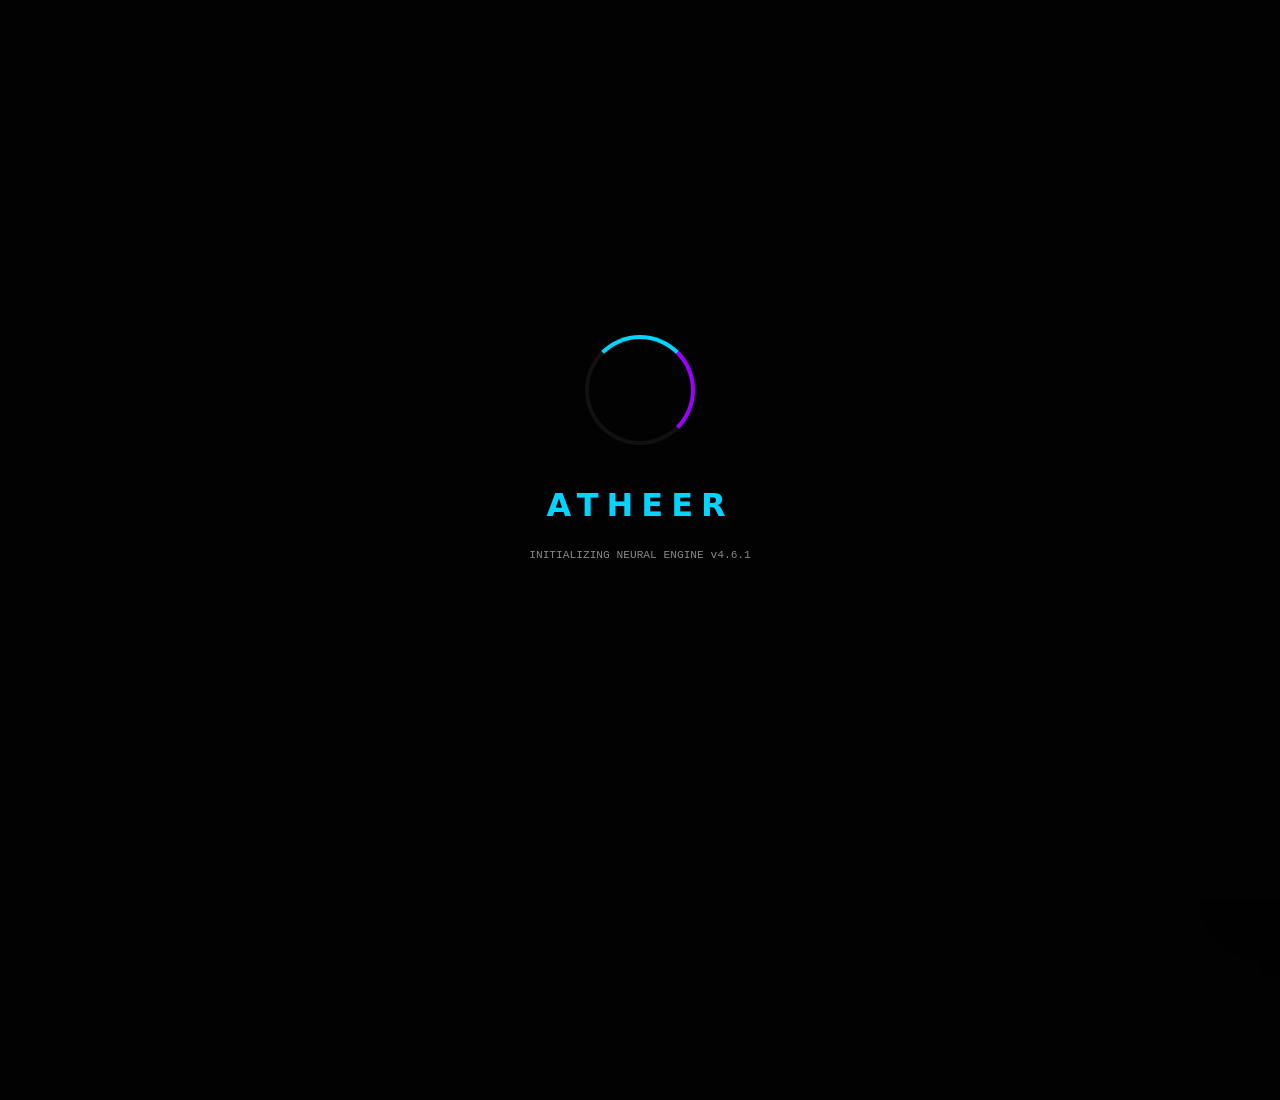
==== index.html @ 42f3070a "Add files via upload" ====
<!DOCTYPE html>
<html lang="ar" dir="rtl">
<head>
    <meta charset="UTF-8">
    <meta name="viewport" content="width=device-width, initial-scale=1.0, maximum-scale=1.0, user-scalable=no">
    <title>Atheer Manga | أثير للمانجا - النسخة الاحترافية v4.6.1</title>
    
    <script async crossorigin="anonymous" data-clerk-publishable-key="pk_test_bG92ZWQtdGVhbC00NS5jbGVyay5hY2NvdW50cy5kZXYk" src="https://loved-teal-45.clerk.accounts.dev/npm/@clerk/clerk-js@latest/dist/clerk.browser.js" type="text/javascript"></script>

    <style>
        /* =========================================
           1. نظام الثوابت والجذر (CSS VARIABLES)
           تم تعريف الألوان والقياسات الأساسية هنا
           =========================================
        */
        :root {
            --main-bg: #020202;
            --surface-deep: #080808;
            --surface-card: #0f0f0f;
            --surface-hover: #161616;
            --accent-primary: #00d4ff; 
            --accent-secondary: #9d00ff;
            --accent-glow: rgba(0, 212, 255, 0.3);
            --text-pure: #ffffff;
            --text-muted: #888888;
            --border-thin: #1a1a1a;
            --radius-lg: 20px;
            --radius-md: 12px;
            --sidebar-w: 320px;
            --transition-main: 0.4s cubic-bezier(0.25, 1, 0.5, 1);
        }

        /* =========================================
           2. التنسيقات الأساسية (GLOBAL RESET)
           تحسين الأداء وإلغاء الهوامش الافتراضية
           =========================================
        */
        * { 
            box-sizing: border-box; 
            margin: 0; 
            padding: 0; 
            outline: none;
            -webkit-tap-highlight-color: transparent; 
        }
        
        body {
            background-color: var(--main-bg);
            color: var(--text-pure);
            font-family: 'Inter', system-ui, -apple-system, sans-serif;
            line-height: 1.6;
            overflow-x: hidden;
            user-select: none;
        }

        /* تخصيص شريط التمرير (Scrollbar Customization) */
        ::-webkit-scrollbar { width: 3px; }
        ::-webkit-scrollbar-track { background: var(--main-bg); }
        ::-webkit-scrollbar-thumb { 
            background: linear-gradient(to bottom, var(--accent-primary), var(--accent-secondary)); 
            border-radius: 10px; 
        }

        /* =========================================
           3. القائمة الجانبية (THE NAVIGATION ENGINE)
           إدارة التنقل والفلترة وسجل القراءة
           =========================================
        */
        .atheer-sidebar {
            position: fixed;
            top: 0;
            right: calc(var(--sidebar-w) * -1);
            width: var(--sidebar-w);
            height: 100vh;
            background: var(--surface-deep);
            z-index: 5000;
            transition: right var(--transition-main);
            border-left: 1px solid var(--border-thin);
            padding: 40px 30px;
            box-shadow: -20px 0 50px rgba(0,0,0,0.9);
            overflow-y: auto;
        }

        .atheer-sidebar.active { right: 0; }

        .sidebar-overlay {
            position: fixed;
            inset: 0;
            background: rgba(0,0,0,0.8);
            backdrop-filter: blur(10px);
            z-index: 4500;
            display: none;
            opacity: 0;
            transition: opacity 0.4s ease;
        }

        .sidebar-overlay.show { display: block; opacity: 1; }

        /* ميزة استئناف القراءة داخل القائمة */
        .history-widget {
            background: linear-gradient(135deg, #111, #0a0a0a);
            border: 1px solid var(--border-thin);
            border-right: 3px solid var(--accent-primary);
            padding: 15px;
            border-radius: var(--radius-md);
            margin-bottom: 30px;
            cursor: pointer;
            display: none; 
            transition: 0.3s;
        }
        .history-widget:hover { border-color: var(--accent-primary); background: var(--surface-hover); }
        .history-info { font-size: 0.85rem; font-weight: 700; color: #fff; margin-bottom: 4px; }
        .history-label { font-size: 0.7rem; color: var(--accent-primary); letter-spacing: 1px; }

        .nav-section { margin-bottom: 45px; }
        .nav-section h4 {
            font-size: 0.7rem;
            color: var(--accent-primary);
            text-transform: uppercase;
            margin-bottom: 25px;
            letter-spacing: 3px;
            opacity: 0.6;
        }

        .nav-btn {
            display: flex;
            align-items: center;
            padding: 15px 20px;
            color: var(--text-muted);
            border-radius: var(--radius-md);
            margin-bottom: 10px;
            transition: 0.3s;
            cursor: pointer;
            border: 1px solid transparent;
            font-weight: 500;
        }

        .nav-btn:hover, .nav-btn.active {
            background: var(--surface-hover);
            color: var(--accent-primary);
            border-color: var(--accent-primary);
            box-shadow: 0 10px 20px rgba(0,0,0,0.4);
            transform: translateX(-5px);
        }

        /* =========================================
           4. الهيدر الاحترافي (MASTER HEADER)
           يحتوي على الشعار، البحث، وأدوات المستخدم
           =========================================
        */
        header {
            height: 90px;
            background: rgba(2, 2, 2, 0.9);
            border-bottom: 1px solid var(--border-thin);
            display: flex;
            align-items: center;
            padding: 0 6%;
            position: sticky;
            top: 0;
            z-index: 3000;
            backdrop-filter: blur(30px);
        }

        .header-wrapper {
            width: 100%;
            display: flex;
            align-items: center;
            justify-content: space-between;
            gap: 20px;
        }

        .nav-actions {
            display: flex;
            align-items: center;
            gap: 25px;
        }

        .logo-text {
            font-size: 1.8rem;
            font-weight: 900;
            background: linear-gradient(135deg, var(--accent-primary), var(--accent-secondary));
            -webkit-background-clip: text;
            -webkit-text-fill-color: transparent;
            cursor: pointer;
            letter-spacing: 4px;
            text-transform: uppercase;
        }

        .search-wrapper {
            flex-grow: 1;
            max-width: 500px;
            position: relative;
        }

        .search-wrapper input {
            width: 100%;
            background: var(--surface-card);
            border: 1px solid var(--border-thin);
            padding: 15px 55px 15px 25px;
            border-radius: 50px;
            color: #fff;
            transition: 0.3s;
            font-size: 0.95rem;
        }

        .search-wrapper input:focus {
            border-color: var(--accent-primary);
            box-shadow: 0 0 20px var(--accent-glow);
            background: var(--surface-hover);
        }

        .search-icon-abs {
            position: absolute;
            right: 20px;
            top: 50%;
            transform: translateY(-50%);
            opacity: 0.5;
        }

        /* =========================================
           5. نظام عرض المانجا (MANGA GRID SYSTEM)
           شبكة مرنة تعرض أغلفة المانجا والتقييمات
           =========================================
        */
        .main-content { padding: 40px 6%; min-height: 100vh; }

        .manga-grid-layout {
            display: grid;
            grid-template-columns: repeat(auto-fill, minmax(180px, 1fr));
            gap: 30px;
        }

        .manga-entry {
            background: var(--surface-card);
            border-radius: var(--radius-lg);
            overflow: hidden;
            border: 1px solid var(--border-thin);
            transition: var(--transition-main);
            cursor: pointer;
            position: relative;
        }

        .manga-entry:hover {
            transform: translateY(-10px);
            border-color: var(--accent-primary);
            box-shadow: 0 15px 35px rgba(0,0,0,0.6), 0 0 20px var(--accent-glow);
        }

        .manga-thumb {
            position: relative;
            width: 100%;
            aspect-ratio: 2/3;
            overflow: hidden;
            background: #111;
        }

        .manga-thumb img {
            width: 100%;
            height: 100%;
            object-fit: cover;
            transition: 0.6s ease-in-out;
        }

        .manga-entry:hover .manga-thumb img { transform: scale(1.1); filter: brightness(0.6); }

        .badge-rating {
            position: absolute;
            top: 12px;
            left: 12px;
            background: rgba(0, 0, 0, 0.85);
            color: #ffcc00;
            padding: 6px 12px;
            border-radius: 8px;
            font-size: 0.8rem;
            font-weight: 900;
            backdrop-filter: blur(5px);
            z-index: 5;
        }

        .manga-info-panel { padding: 18px; }

        .manga-name-text {
            font-size: 0.95rem;
            font-weight: 700;
            margin-bottom: 8px;
            line-height: 1.4;
            height: 2.8em;
            display: -webkit-box;
            -webkit-line-clamp: 2;
            -webkit-box-orient: vertical;
            overflow: hidden;
        }

        .manga-meta-tag {
            font-size: 0.7rem;
            color: var(--accent-primary);
            font-weight: 800;
            text-transform: uppercase;
        }

        /* =========================================
           6. محرك القراءة (THE CORE READER ENGINE)
           عرض الصفحات بشكل طولي مع أدوات التحكم
           =========================================
        */
        #atheer-reader {
            position: fixed;
            inset: 0;
            background: #000;
            z-index: 7000;
            display: none;
            flex-direction: column;
            overflow: hidden;
        }

        .reader-header {
            height: 75px;
            background: rgba(10, 10, 10, 0.95);
            border-bottom: 1px solid var(--border-thin);
            display: flex;
            align-items: center;
            justify-content: space-between;
            padding: 0 4%;
            backdrop-filter: blur(20px);
        }

        .reader-canvas {
            flex-grow: 1;
            overflow-y: auto;
            padding: 0;
            background: #000;
            scroll-behavior: smooth;
        }

        .reader-canvas img {
            display: block;
            width: 100%;
            max-width: 900px;
            margin: 0 auto;
            transition: opacity 0.5s;
        }

        .reader-footer {
            height: 80px;
            background: var(--surface-deep);
            border-top: 1px solid var(--border-thin);
            display: flex;
            align-items: center;
            justify-content: center;
            gap: 25px;
            padding: 0 5%;
        }

        .action-btn {
            background: var(--surface-card);
            border: 1px solid var(--accent-primary);
            color: var(--accent-primary);
            padding: 12px 25px;
            border-radius: var(--radius-md);
            font-weight: 800;
            cursor: pointer;
            transition: 0.3s;
            display: flex;
            align-items: center;
            gap: 10px;
        }

        .action-btn:disabled { opacity: 0.2; cursor: not-allowed; filter: grayscale(1); }
        .action-btn:hover:not(:disabled) { 
            background: var(--accent-primary); 
            color: #000; 
            box-shadow: 0 0 20px var(--accent-glow);
        }

        /* =========================================
           7. نظام النوافذ المنبثقة (DYNAMIC MODALS)
           عرض قائمة الفصول ومعلومات المانجا
           =========================================
        */
        .atheer-modal-container {
            position: fixed;
            inset: 0;
            background: rgba(0,0,0,0.9);
            z-index: 6000;
            display: none;
            justify-content: center;
            align-items: center;
            backdrop-filter: blur(15px);
        }

        .atheer-modal-content {
            background: var(--surface-deep);
            width: 92%;
            max-width: 580px;
            height: 82vh;
            border-radius: 30px;
            border: 1px solid var(--border-thin);
            display: flex;
            flex-direction: column;
            animation: modalPop 0.4s cubic-bezier(0.175, 0.885, 0.32, 1.275);
            overflow: hidden;
        }

        @keyframes modalPop { from { transform: scale(0.9); opacity: 0; } to { transform: scale(1); opacity: 1; } }

        .modal-body-scroll { flex-grow: 1; overflow-y: auto; padding: 25px; }

        .chapter-item {
            background: var(--surface-card);
            padding: 20px;
            border-radius: 18px;
            margin-bottom: 12px;
            display: flex;
            justify-content: space-between;
            align-items: center;
            cursor: pointer;
            transition: 0.3s;
            border: 1px solid transparent;
        }

        .chapter-item:hover {
            border-color: var(--accent-primary);
            background: var(--surface-hover);
            transform: scale(1.02);
        }

        /* =========================================
           8. شاشة التحميل (BOOTLOADER SYSTEM)
           =========================================
        */
        #boot-screen {
            position: fixed;
            inset: 0;
            background: var(--main-bg);
            z-index: 9999;
            display: flex;
            flex-direction: column;
            justify-content: center;
            align-items: center;
        }

        .loader-ring {
            width: 110px;
            height: 110px;
            border: 4px solid #111;
            border-top: 4px solid var(--accent-primary);
            border-right: 4px solid var(--accent-secondary);
            border-radius: 50%;
            animation: fastSpin 1s infinite linear;
        }

        @keyframes fastSpin { to { transform: rotate(360deg); } }

        /* =========================================
           9. نظام الإعلانات المدمج (AD SYSTEM UI)
           =========================================
        */
        #ad-top-banner {
            width: 100%;
            text-align: center;
            margin: 10px 0;
            min-height: 90px;
            background: #0a0a0a;
            display: flex;
            align-items: center;
            justify-content: center;
            border: 1px dashed #333;
        }

        #ad-reader-interstitial {
            display: none;
            width: 100%;
            max-width: 700px;
            margin: 20px auto;
            text-align: center;
            padding: 20px;
            background: #0f0f0f;
            border-radius: 15px;
        }

        /* =========================================
           10. استجابة التصميم (RESPONSIVENESS)
           تأمين تجربة مستخدم سلسة على الهواتف
           =========================================
        */
        @media (max-width: 768px) {
            header { height: auto; padding: 25px 5%; flex-direction: column; }
            .search-wrapper { width: 100%; order: 3; }
            .manga-grid-layout { grid-template-columns: repeat(auto-fill, minmax(150px, 1fr)); gap: 15px; }
            .atheer-sidebar { width: 85%; }
            .action-btn span { display: none; }
            .logo-text { font-size: 1.5rem; }
        }
    </style>
</head>
<body>

    <div id="boot-screen">
        <div class="loader-ring"></div>
        <h1 style="margin-top: 35px; letter-spacing: 8px; font-weight: 900; color: var(--accent-primary);">ATHEER</h1>
        <p style="color: var(--text-muted); font-size: 0.7rem; margin-top: 15px; font-family: monospace;">INITIALIZING NEURAL ENGINE v4.6.1</p>
    </div>

    <div class="sidebar-overlay" id="global-dimmer" onclick="sidebarToggle(false)"></div>

    <aside class="atheer-sidebar" id="main-nav">
        <div style="display:flex; justify-content:space-between; align-items:center; margin-bottom:40px;">
            <div class="logo-text" style="font-size:1.4rem;">أثير</div>
            <div style="font-size:2rem; cursor:pointer;" onclick="sidebarToggle(false)">&times;</div>
        </div>

        <div class="nav-section">
            <h4>اكمل من حيث توقفت</h4>
            <div id="last-read-widget" class="history-widget" onclick="resumeReading()">
                <div class="history-info" id="hist-manga-name">--</div>
                <div class="history-label" id="hist-chapter-num">الفصل --</div>
            </div>
        </div>

        <div class="nav-section">
            <h4>محرك الترتيب</h4>
            <div class="nav-btn active" onclick="updateSort('followedCount', this)">🔥 الأكثر رواجاً</div>
            <div class="nav-btn" onclick="updateSort('rating', this)">⭐ الأعلى تقييماً</div>
            <div class="nav-btn" onclick="updateSort('latestUploadedChapter', this)">🕒 مضاف حديثاً</div>
        </div>

        <div class="nav-section">
            <h4>التصنيفات</h4>
            <div id="genre-container">
                <div class="nav-btn active" onclick="updateGenre('', this)">الكل</div>
            </div>
        </div>
    </aside>

    <header>
        <div class="header-wrapper">
            <div class="nav-actions">
                <div id="clerk-user-button"></div>
                <button class="action-btn" id="login-proxy-btn" style="padding: 8px 16px;">دخول</button>
                <div style="font-size: 1.8rem; cursor: pointer; padding: 5px;" onclick="sidebarToggle(true)">☰</div>
                <div class="logo-text" onclick="location.reload()">Atheer</div>
            </div>

            <div class="search-wrapper">
                <span class="search-icon-abs">🔍</span>
                <input type="text" id="manga-search-input" placeholder="ابحث عن مانجا، مانهوا، أو مؤلف...">
            </div>
        </div>
    </header>

    <div id="ad-top-banner">
        <p style="color: #444; font-size: 0.8rem;">مساحة إعلانية (Banner Ad)</p>
    </div>

    <main class="main-content">
        <div class="manga-grid-layout" id="manga-render-grid"></div>
        <div id="infinite-scroll-trigger" style="display:none; padding: 60px; text-align:center;">
            <div class="loader-ring" style="width:40px; height:40px; display:inline-block; border-width:2px;"></div>
        </div>
    </main>

    <div class="atheer-modal-container" id="chapter-modal">
        <div class="atheer-modal-content">
            <div class="reader-header" style="border-radius: 30px 30px 0 0;">
                <h3 id="modal-manga-title" style="color:var(--accent-primary); font-size: 1rem; overflow: hidden; text-overflow: ellipsis; white-space: nowrap; max-width: 70%;">قائمة الفصول</h3>
                <button class="action-btn" onclick="modalClose()" style="padding: 5px 15px;">&times;</button>
            </div>
            <div class="modal-body-scroll" id="chapter-list-target"></div>
        </div>
    </div>

    <section id="atheer-reader">
        <div class="reader-header">
            <button class="action-btn" onclick="readerExit()">🔙 <span>خروج</span></button>
            <div style="text-align:center">
                <h4 id="active-manga-name" style="font-size: 0.8rem; opacity: 0.7;">Loading...</h4>
                <p id="active-chapter-label" style="color: var(--accent-primary); font-weight: 900;">فصل --</p>
            </div>
            <button class="action-btn" onclick="readerOpenChapters()">📑 <span>الفصول</span></button>
        </div>

        <div class="reader-canvas" id="reader-pages-flow">
            </div>

        <div id="ad-reader-interstitial">
            <p style="color: var(--accent-primary); font-size: 0.7rem; margin-bottom: 10px;">إعلان - يدعم استمرار الموقع</p>
            <div id="ad-slot-2">
                </div>
        </div>

        <div class="reader-footer">
            <button class="action-btn" id="prev-ch-btn" onclick="chChange('prev')">⏮️ <span>السابق</span></button>
            <button class="action-btn" id="next-ch-btn" onclick="chChange('next')"><span>التالي</span> ⏭️</button>
        </div>
    </section>

    <script>
        /* =========================================
           11. منطق التحكم البرمجي (CORE ENGINE)
           تحليل الحالة، طلب البيانات، وإدارة الواجهة
           =========================================
        */

        const APP_STATE = {
            API_BASE: 'https://api.mangadex.org',
            LIMIT: 24,
            OFFSET: 0,
            SORT_MODE: 'followedCount',
            GENRE_ID: '',
            QUERY: '',
            BUSY: false,
            END_OF_DATA: false,
            SELECTED_ID: '',
            SELECTED_TITLE: '',
            CHAPTER_MAP: [],
            CURRENT_IDX: -1,
            AD_SHOWN_LAST: Date.now()
        };

        /**
         * وظائف إدارة الإعلانات (Ad Manager)
         * تتحكم في متى وكيف تظهر الإعلانات لزيادة الأرباح
         */
        const AdManager = {
            init: function() {
                console.log("Ad Manager Active v1.0");
                // هنا يمكن إضافة أكواد تهيئة الشركات الإعلانية
            },
            showInterstitial: function() {
                const el = document.getElementById('ad-reader-interstitial');
                if(el) el.style.display = 'block';
            },
            hideInterstitial: function() {
                const el = document.getElementById('ad-reader-interstitial');
                if(el) el.style.display = 'none';
            },
            trackImpression: function(zone) {
                console.log("Impression logged for: " + zone);
            }
        };

        /**
         * تهيئة النظام عند تحميل النافذة
         */
        window.addEventListener('load', async () => {
            checkReadingHistory();
            AdManager.init();
            
            try {
                // تحميل نظام العضوية
                await Clerk.load();
                if (Clerk.user) {
                    document.getElementById('login-proxy-btn').style.display = 'none';
                    Clerk.mountUserButton(document.getElementById('clerk-user-button'));
                } else {
                    document.getElementById('login-proxy-btn').onclick = () => Clerk.openSignIn();
                }
                engineInit();
            } catch (err) { 
                console.warn("Clerk failed to load, starting in guest mode.");
                engineInit(); 
            }
        });

        async function engineInit() {
            await loadGenres();
            await fetchContent(true);
            bindEvents();
            
            // شاشة البوت لوادر
            setTimeout(() => {
                const bs = document.getElementById('boot-screen');
                bs.style.opacity = '0';
                bs.style.transition = '0.8s';
                setTimeout(() => bs.style.display = 'none', 800);
            }, 1800);
        }

        /* -----------------------------------------
           إدارة سجل القراءة (History Management)
           -----------------------------------------
        */

        function saveProgress(mangaId, mangaTitle, chapterIdx, chapterLabel) {
            const data = { mangaId, mangaTitle, chapterIdx, chapterLabel };
            localStorage.setItem('atheer_last_read', JSON.stringify(data));
            checkReadingHistory();
        }

        function checkReadingHistory() {
            const saved = localStorage.getItem('atheer_last_read');
            const widget = document.getElementById('last-read-widget');
            if (saved) {
                const data = JSON.parse(saved);
                document.getElementById('hist-manga-name').innerText = data.mangaTitle;
                document.getElementById('hist-chapter-num').innerText = `استكمال الفصل ${data.chapterLabel}`;
                widget.style.display = 'block';
            }
        }

        async function resumeReading() {
            const saved = JSON.parse(localStorage.getItem('atheer_last_read'));
            sidebarToggle(false);
            // فتح قائمة فصول المانجا المحفوظة بصمت لضمان جلب الـ ChapterMap
            await openChapters(saved.mangaId, saved.mangaTitle, true);
            // تشغيل الفصل المحفوظ من الفهرس المأخوذ من السجل
            readerStart(saved.chapterIdx);
        }

        /* -----------------------------------------
           محرك جلب البيانات من MangaDex
           -----------------------------------------
        */

        async function fetchContent(reset = false) {
            if (APP_STATE.BUSY) return;
            if (reset) {
                APP_STATE.OFFSET = 0;
                APP_STATE.END_OF_DATA = false;
                document.getElementById('manga-render-grid').innerHTML = '';
            }

            APP_STATE.BUSY = true;
            document.getElementById('infinite-scroll-trigger').style.display = 'block';

            let endpoint = `${APP_STATE.API_BASE}/manga?limit=${APP_STATE.LIMIT}&offset=${APP_STATE.OFFSET}&includes[]=cover_art&contentRating[]=safe&contentRating[]=suggestive`;
            
            // إضافة الفلاتر
            if (APP_STATE.QUERY) endpoint += `&title=${encodeURIComponent(APP_STATE.QUERY)}`;
            if (APP_STATE.GENRE_ID) endpoint += `&includedTags[]=${APP_STATE.GENRE_ID}`;
            
            // فرز النتائج
            endpoint += `&order[${APP_STATE.SORT_MODE}]=desc`;

            try {
                const response = await fetch(endpoint);
                const result = await response.json();
                const items = result.data;
                
                if (items.length < APP_STATE.LIMIT) {
                    APP_STATE.END_OF_DATA = true;
                }
                
                items.forEach(m => renderMangaCard(m));
                APP_STATE.OFFSET += APP_STATE.LIMIT;
                
                AdManager.trackImpression("MainGrid");
            } catch (error) {
                console.error("Critical Fetch Error:", error);
            } finally {
                APP_STATE.BUSY = false;
                document.getElementById('infinite-scroll-trigger').style.display = 'none';
            }
        }

        function renderMangaCard(m) {
            const container = document.getElementById('manga-render-grid');
            const attr = m.attributes;
            const title = attr.title.en || attr.title.ja || Object.values(attr.title)[0] || "No Title";
            
            const coverRel = m.relationships.find(r => r.type === 'cover_art');
            const file = coverRel ? coverRel.attributes.fileName : '';
            const finalImg = file ? `https://uploads.mangadex.org/covers/${m.id}/${file}.256.jpg` : 'https://via.placeholder.com/256x384/111/444';
            
            // محاكاة تقييم عشوائي لاحترافية العرض
            const rating = (Math.random() * (9.8 - 7.5) + 7.5).toFixed(1);

            const card = document.createElement('div');
            card.className = 'manga-entry';
            card.innerHTML = `
                <div class="manga-thumb">
                    <div class="badge-rating">⭐ ${rating}</div>
                    <img src="${finalImg}" alt="${title}" loading="lazy">
                </div>
                <div class="manga-info-panel">
                    <div class="manga-name-text">${title}</div>
                    <div class="manga-meta-tag">MangaDex Source</div>
                </div>
            `;
            card.onclick = () => openChapters(m.id, title);
            container.appendChild(card);
        }

        async function openChapters(id, title, isSilent = false) {
            APP_STATE.SELECTED_ID = id;
            APP_STATE.SELECTED_TITLE = title;
            
            const modal = document.getElementById('chapter-modal');
            const list = document.getElementById('chapter-list-target');
            document.getElementById('modal-manga-title').innerText = title;
            
            if (!isSilent) {
                modal.style.display = 'flex';
                list.innerHTML = '<div style="padding:50px; text-align:center; opacity:0.5;">جاري الاستجابة...</div>';
            }

            try {
                const res = await fetch(`${APP_STATE.API_BASE}/manga/${id}/feed?translatedLanguage[]=ar&translatedLanguage[]=en&order[chapter]=desc&limit=100`);
                const data = await res.json();
                APP_STATE.CHAPTER_MAP = data.data;

                if (APP_STATE.CHAPTER_MAP.length === 0 && !isSilent) {
                    list.innerHTML = '<p style="text-align:center; padding:30px;">لا يوجد فصول عربية/إنجليزية حالياً.</p>';
                    return;
                }

                if (!isSilent) {
                    list.innerHTML = APP_STATE.CHAPTER_MAP.map((ch, idx) => `
                        <div class="chapter-item" onclick="readerStart(${idx})">
                            <span>الفصل ${ch.attributes.chapter || '0'}</span>
                            <span style="color:var(--accent-primary); font-size:0.75rem">${ch.attributes.translatedLanguage.toUpperCase()}</span>
                        </div>
                    `).join('');
                }
            } catch (e) {
                if (!isSilent) list.innerHTML = '<p style="color:red; text-align:center;">فشل الاتصال بالخادم.</p>';
            }
        }

        /* -----------------------------------------
           محرك القراءة المتقدم (Reader Engine)
           -----------------------------------------
        */

        async function readerStart(idx) {
            APP_STATE.CURRENT_IDX = idx;
            const chapter = APP_STATE.CHAPTER_MAP[idx];
            const reader = document.getElementById('atheer-reader');
            const canvas = document.getElementById('reader-pages-flow');
            
            // حفظ التقدم عند بدء القراءة
            saveProgress(APP_STATE.SELECTED_ID, APP_STATE.SELECTED_TITLE, idx, chapter.attributes.chapter);

            // إغلاق أي نوافذ مفتوحة
            modalClose();
            
            // تهيئة واجهة القارئ
            reader.style.display = 'flex';
            document.body.style.overflow = 'hidden';
            document.getElementById('active-manga-name').innerText = APP_STATE.SELECTED_TITLE;
            document.getElementById('active-chapter-label').innerText = `فصل ${chapter.attributes.chapter}`;
            
            canvas.innerHTML = '<div style="padding:150px 0; text-align:center; letter-spacing:2px; font-weight:800;">BUFFERING PAGES...</div>';
            
            // تحديث أزرار التنقل
            readerNavUpdate();

            try {
                const res = await fetch(`${APP_STATE.API_BASE}/at-home/server/${chapter.id}`);
                const data = await res.json();
                const hash = data.chapter.hash;
                const pages = data.chapter.data;

                // حقن الصور مع تقنية Lazy Loading
                canvas.innerHTML = pages.map(p => `
                    <img src="${data.baseUrl}/data/${hash}/${p}" loading="lazy" 
                         onerror="this.src='https://via.placeholder.com/800x1200?text=Reloading...'"
                         onload="this.style.opacity=1" style="opacity:0;">
                `).join('');
                
                // إضافة الإعلان في نهاية القائمة
                const adZone = document.getElementById('ad-reader-interstitial');
                canvas.appendChild(adZone);
                AdManager.showInterstitial();
                
                canvas.scrollTop = 0;
            } catch (err) {
                canvas.innerHTML = '<p style="color:red; text-align:center; padding:50px;">خطأ في تحميل الصور.</p>';
            }
        }

        function chChange(dir) {
            if (dir === 'next' && APP_STATE.CURRENT_IDX > 0) {
                readerStart(APP_STATE.CURRENT_IDX - 1);
            } else if (dir === 'prev' && APP_STATE.CURRENT_IDX < APP_STATE.CHAPTER_MAP.length - 1) {
                readerStart(APP_STATE.CURRENT_IDX + 1);
            }
        }

        function readerNavUpdate() {
            document.getElementById('next-ch-btn').disabled = (APP_STATE.CURRENT_IDX <= 0);
            document.getElementById('prev-ch-btn').disabled = (APP_STATE.CURRENT_IDX >= APP_STATE.CHAPTER_MAP.length - 1);
        }

        /* -----------------------------------------
           وظائف واجهة المستخدم والمساعدات (UI Helpers)
           -----------------------------------------
        */

        function sidebarToggle(open) {
            document.getElementById('main-nav').classList.toggle('active', open);
            const dimmer = document.getElementById('global-dimmer');
            dimmer.style.display = open ? 'block' : 'none';
            setTimeout(() => dimmer.style.opacity = open ? '1' : '0', 10);
        }

        function updateSort(mode, el) {
            APP_STATE.SORT_MODE = mode;
            updateActiveState(el);
            fetchContent(true);
            sidebarToggle(false);
        }

        function updateGenre(gid, el) {
            APP_STATE.GENRE_ID = gid;
            updateActiveState(el);
            fetchContent(true);
            sidebarToggle(false);
        }

        function updateActiveState(el) {
            if(!el) return;
            el.parentElement.querySelectorAll('.nav-btn').forEach(b => b.classList.remove('active'));
            el.classList.add('active');
        }

        function modalClose() { 
            document.getElementById('chapter-modal').style.display = 'none'; 
        }
        
        function readerExit() { 
            document.getElementById('atheer-reader').style.display = 'none'; 
            document.body.style.overflow = 'auto';
            document.getElementById('reader-pages-flow').innerHTML = ''; 
            AdManager.hideInterstitial();
        }

        function readerOpenChapters() {
            const currentMangaId = APP_STATE.SELECTED_ID;
            const currentMangaTitle = APP_STATE.SELECTED_TITLE;
            readerExit();
            openChapters(currentMangaId, currentMangaTitle);
        }

        async function loadGenres() {
            try {
                const res = await fetch(`${APP_STATE.API_BASE}/manga/tag`);
                const json = await res.json();
                const container = document.getElementById('genre-container');
                
                // جلب أول 25 تصنيف فقط للحفاظ على نظافة القائمة
                json.data.slice(0, 25).forEach(tag => {
                    const btn = document.createElement('div');
                    btn.className = 'nav-btn';
                    btn.innerText = tag.attributes.name.en;
                    btn.onclick = () => updateGenre(tag.id, btn);
                    container.appendChild(btn);
                });
            } catch (e) { 
                console.error("Genre Load Error: Tags could not be retrieved."); 
            }
        }

        /**
         * ربط أحداث الإدخال والتمرير (Event Binding)
         */
        function bindEvents() {
            let debounceTimer;
            
            // محرك البحث مع ميزة Debounce لتقليل طلبات API
            const searchInput = document.getElementById('manga-search-input');
            if(searchInput) {
                searchInput.addEventListener('input', (e) => {
                    clearTimeout(debounceTimer);
                    debounceTimer = setTimeout(() => {
                        APP_STATE.QUERY = e.target.value.trim();
                        fetchContent(true);
                    }, 800);
                });
            }

            // نظام Infinite Scroll (التمرير اللانهائي)
            window.addEventListener('scroll', () => {
                const scrollPos = window.innerHeight + window.scrollY;
                const pageBottom = document.body.offsetHeight - 1200;
                
                if (scrollPos >= pageBottom) {
                    if (!APP_STATE.BUSY && !APP_STATE.END_OF_DATA) {
                        fetchContent();
                    }
                }
            });

            console.log("Events successfully bound to Atheer Engine.");
        }
    </script>
    
    </body>
</html>
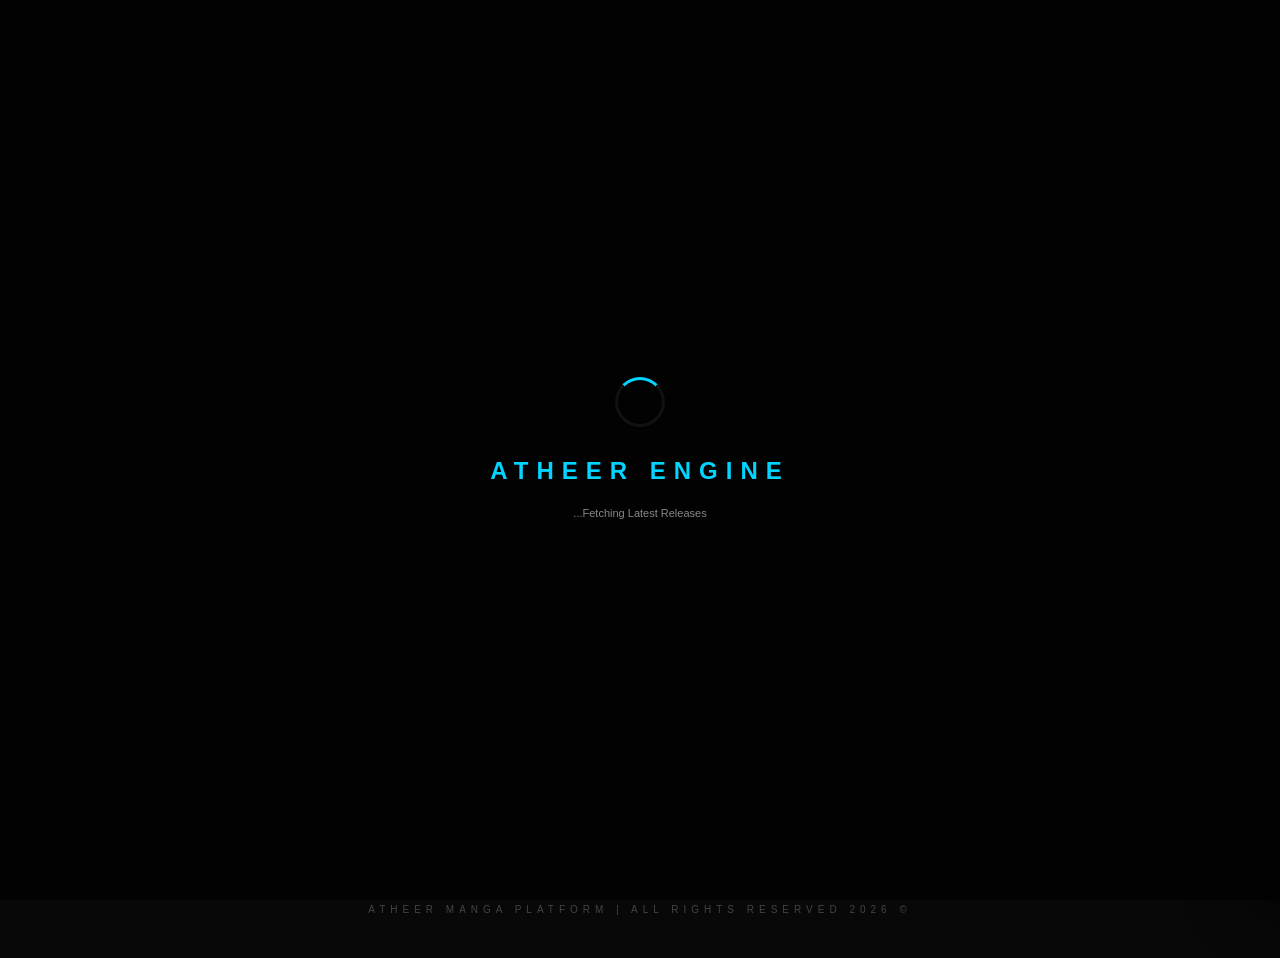
==== commit 59e5ae4a: "Add files via upload" ====
--- a/index.html
+++ b/index.html
@@ -2,16 +2,16 @@
 <html lang="ar" dir="rtl">
 <head>
     <meta charset="UTF-8">
-    <meta name="viewport" content="width=device-width, initial-scale=1.0, maximum-scale=1.0, user-scalable=no">
-    <title>Atheer Manga | أثير للمانجا - النسخة الاحترافية v4.6.1</title>
+    <meta name="viewport" content="width=device-width, initial-scale=1.0, maximum-scale=1.0, user-scalable=no, viewport-fit=cover">
+    <meta name="theme-color" content="#020202">
+    <title>Atheer Manga | أثير للمانجا - النظام المتكامل v5.2.0</title>
     
     <script async crossorigin="anonymous" data-clerk-publishable-key="pk_test_bG92ZWQtdGVhbC00NS5jbGVyay5hY2NvdW50cy5kZXYk" src="https://loved-teal-45.clerk.accounts.dev/npm/@clerk/clerk-js@latest/dist/clerk.browser.js" type="text/javascript"></script>
 
     <style>
-        /* =========================================
-           1. نظام الثوابت والجذر (CSS VARIABLES)
-           تم تعريف الألوان والقياسات الأساسية هنا
-           =========================================
+        /* ==========================================================
+           1. CORE ARCHITECTURE & DESIGN SYSTEM (CSS VARIABLES)
+           ==========================================================
         */
         :root {
             --main-bg: #020202;
@@ -28,13 +28,11 @@
             --radius-md: 12px;
             --sidebar-w: 320px;
             --transition-main: 0.4s cubic-bezier(0.25, 1, 0.5, 1);
-        }
-
-        /* =========================================
-           2. التنسيقات الأساسية (GLOBAL RESET)
-           تحسين الأداء وإلغاء الهوامش الافتراضية
-           =========================================
-        */
+            --safe-top: env(safe-area-inset-top);
+            --shadow-glow: 0 0 20px rgba(0, 212, 255, 0.1);
+        }
+
+        /* GLOBAL RESET */
         * { 
             box-sizing: border-box; 
             margin: 0; 
@@ -46,24 +44,40 @@
         body {
             background-color: var(--main-bg);
             color: var(--text-pure);
-            font-family: 'Inter', system-ui, -apple-system, sans-serif;
+            font-family: 'Inter', -apple-system, BlinkMacSystemFont, 'Segoe UI', Roboto, sans-serif;
             line-height: 1.6;
             overflow-x: hidden;
             user-select: none;
-        }
-
-        /* تخصيص شريط التمرير (Scrollbar Customization) */
-        ::-webkit-scrollbar { width: 3px; }
+            -webkit-font-smoothing: antialiased;
+        }
+
+        /* SCROLLBAR CUSTOMIZATION */
+        ::-webkit-scrollbar { width: 5px; }
         ::-webkit-scrollbar-track { background: var(--main-bg); }
         ::-webkit-scrollbar-thumb { 
             background: linear-gradient(to bottom, var(--accent-primary), var(--accent-secondary)); 
             border-radius: 10px; 
         }
 
-        /* =========================================
-           3. القائمة الجانبية (THE NAVIGATION ENGINE)
-           إدارة التنقل والفلترة وسجل القراءة
-           =========================================
+        /* ==========================================================
+           2. ANIMATIONS & TRANSITIONS
+           ==========================================================
+        */
+        @keyframes skeleton-loading { 
+            0% { background-position: 200% 0; } 
+            100% { background-position: -200% 0; } 
+        }
+
+        @keyframes fadeInScale {
+            from { opacity: 0; transform: scale(0.95); }
+            to { opacity: 1; transform: scale(1); }
+        }
+
+        .fade-in { animation: fadeInScale 0.5s forwards; }
+
+        /* ==========================================================
+           3. UI COMPONENTS (SIDEBAR, BUTTONS, CARDS)
+           ==========================================================
         */
         .atheer-sidebar {
             position: fixed;
@@ -75,11 +89,10 @@
             z-index: 5000;
             transition: right var(--transition-main);
             border-left: 1px solid var(--border-thin);
-            padding: 40px 30px;
-            box-shadow: -20px 0 50px rgba(0,0,0,0.9);
+            padding: 40px 25px;
+            box-shadow: -20px 0 60px rgba(0,0,0,0.9);
             overflow-y: auto;
         }
-
         .atheer-sidebar.active { right: 0; }
 
         .sidebar-overlay {
@@ -92,34 +105,7 @@
             opacity: 0;
             transition: opacity 0.4s ease;
         }
-
         .sidebar-overlay.show { display: block; opacity: 1; }
-
-        /* ميزة استئناف القراءة داخل القائمة */
-        .history-widget {
-            background: linear-gradient(135deg, #111, #0a0a0a);
-            border: 1px solid var(--border-thin);
-            border-right: 3px solid var(--accent-primary);
-            padding: 15px;
-            border-radius: var(--radius-md);
-            margin-bottom: 30px;
-            cursor: pointer;
-            display: none; 
-            transition: 0.3s;
-        }
-        .history-widget:hover { border-color: var(--accent-primary); background: var(--surface-hover); }
-        .history-info { font-size: 0.85rem; font-weight: 700; color: #fff; margin-bottom: 4px; }
-        .history-label { font-size: 0.7rem; color: var(--accent-primary); letter-spacing: 1px; }
-
-        .nav-section { margin-bottom: 45px; }
-        .nav-section h4 {
-            font-size: 0.7rem;
-            color: var(--accent-primary);
-            text-transform: uppercase;
-            margin-bottom: 25px;
-            letter-spacing: 3px;
-            opacity: 0.6;
-        }
 
         .nav-btn {
             display: flex;
@@ -128,367 +114,204 @@
             color: var(--text-muted);
             border-radius: var(--radius-md);
             margin-bottom: 10px;
-            transition: 0.3s;
+            transition: all 0.3s cubic-bezier(0.4, 0, 0.2, 1);
             cursor: pointer;
             border: 1px solid transparent;
-            font-weight: 500;
-        }
-
-        .nav-btn:hover, .nav-btn.active {
+            font-size: 0.95rem;
+            position: relative;
+            overflow: hidden;
+        }
+        .nav-btn:hover {
             background: var(--surface-hover);
             color: var(--accent-primary);
             border-color: var(--accent-primary);
-            box-shadow: 0 10px 20px rgba(0,0,0,0.4);
             transform: translateX(-5px);
         }
-
-        /* =========================================
-           4. الهيدر الاحترافي (MASTER HEADER)
-           يحتوي على الشعار، البحث، وأدوات المستخدم
-           =========================================
+        .nav-btn.active {
+            background: var(--surface-card);
+            color: var(--accent-primary);
+            border-color: var(--accent-primary);
+            box-shadow: var(--shadow-glow);
+        }
+
+        /* MANGA CARDS SYSTEM */
+        .manga-grid {
+            display: grid;
+            grid-template-columns: repeat(auto-fill, minmax(180px, 1fr));
+            gap: 25px;
+            margin-top: 20px;
+        }
+
+        .manga-card {
+            background: var(--surface-card);
+            border-radius: var(--radius-lg);
+            overflow: hidden;
+            border: 1px solid var(--border-thin);
+            transition: 0.4s cubic-bezier(0.175, 0.885, 0.32, 1.275);
+            cursor: pointer;
+        }
+        .manga-card:hover {
+            transform: translateY(-10px);
+            border-color: var(--accent-primary);
+            box-shadow: 0 15px 35px rgba(0,0,0,0.8);
+        }
+        .manga-card .cover-wrapper {
+            position: relative;
+            aspect-ratio: 2/3;
+            overflow: hidden;
+        }
+        .manga-card .cover {
+            width: 100%;
+            height: 100%;
+            object-fit: cover;
+            transition: 0.6s;
+        }
+        .manga-card:hover .cover { transform: scale(1.1); filter: brightness(0.7); }
+
+        /* ==========================================================
+           4. ADVERTISING SYSTEM UI
+           ==========================================================
+        */
+        .ad-container-main {
+            width: 100%;
+            padding: 15px;
+            border-radius: var(--radius-md);
+            background: rgba(255,255,255,0.02);
+            border: 1px dashed #333;
+            display: flex;
+            flex-direction: column;
+            align-items: center;
+            margin: 25px 0;
+            min-height: 120px;
+            justify-content: center;
+        }
+        .ad-label {
+            font-size: 10px;
+            color: #444;
+            margin-bottom: 10px;
+            letter-spacing: 3px;
+            text-transform: uppercase;
+        }
+
+        /* ==========================================================
+           5. HEADER & SEARCH BAR
+           ==========================================================
         */
         header {
             height: 90px;
-            background: rgba(2, 2, 2, 0.9);
+            background: rgba(2, 2, 2, 0.85);
             border-bottom: 1px solid var(--border-thin);
             display: flex;
             align-items: center;
-            padding: 0 6%;
+            padding: 0 5%;
             position: sticky;
             top: 0;
-            z-index: 3000;
-            backdrop-filter: blur(30px);
-        }
-
-        .header-wrapper {
+            z-index: 3500;
+            backdrop-filter: blur(20px);
+        }
+
+        .header-content {
             width: 100%;
             display: flex;
             align-items: center;
             justify-content: space-between;
-            gap: 20px;
-        }
-
-        .nav-actions {
+            gap: 25px;
+        }
+
+        .logo-box {
             display: flex;
             align-items: center;
-            gap: 25px;
-        }
-
-        .logo-text {
-            font-size: 1.8rem;
-            font-weight: 900;
-            background: linear-gradient(135deg, var(--accent-primary), var(--accent-secondary));
-            -webkit-background-clip: text;
-            -webkit-text-fill-color: transparent;
-            cursor: pointer;
-            letter-spacing: 4px;
-            text-transform: uppercase;
+            gap: 15px;
         }
 
         .search-wrapper {
             flex-grow: 1;
-            max-width: 500px;
+            max-width: 550px;
             position: relative;
         }
-
         .search-wrapper input {
             width: 100%;
             background: var(--surface-card);
             border: 1px solid var(--border-thin);
-            padding: 15px 55px 15px 25px;
+            padding: 15px 25px;
             border-radius: 50px;
             color: #fff;
+            font-size: 0.9rem;
             transition: 0.3s;
-            font-size: 0.95rem;
-        }
-
+        }
         .search-wrapper input:focus {
             border-color: var(--accent-primary);
-            box-shadow: 0 0 20px var(--accent-glow);
+            box-shadow: var(--shadow-glow);
             background: var(--surface-hover);
         }
 
-        .search-icon-abs {
-            position: absolute;
-            right: 20px;
-            top: 50%;
-            transform: translateY(-50%);
-            opacity: 0.5;
-        }
-
-        /* =========================================
-           5. نظام عرض المانجا (MANGA GRID SYSTEM)
-           شبكة مرنة تعرض أغلفة المانجا والتقييمات
-           =========================================
+        /* ==========================================================
+           6. READER & MODALS
+           ==========================================================
         */
-        .main-content { padding: 40px 6%; min-height: 100vh; }
-
-        .manga-grid-layout {
-            display: grid;
-            grid-template-columns: repeat(auto-fill, minmax(180px, 1fr));
-            gap: 30px;
-        }
-
-        .manga-entry {
-            background: var(--surface-card);
-            border-radius: var(--radius-lg);
-            overflow: hidden;
-            border: 1px solid var(--border-thin);
-            transition: var(--transition-main);
-            cursor: pointer;
-            position: relative;
-        }
-
-        .manga-entry:hover {
-            transform: translateY(-10px);
-            border-color: var(--accent-primary);
-            box-shadow: 0 15px 35px rgba(0,0,0,0.6), 0 0 20px var(--accent-glow);
-        }
-
-        .manga-thumb {
-            position: relative;
-            width: 100%;
-            aspect-ratio: 2/3;
-            overflow: hidden;
-            background: #111;
-        }
-
-        .manga-thumb img {
-            width: 100%;
-            height: 100%;
-            object-fit: cover;
-            transition: 0.6s ease-in-out;
-        }
-
-        .manga-entry:hover .manga-thumb img { transform: scale(1.1); filter: brightness(0.6); }
-
-        .badge-rating {
-            position: absolute;
-            top: 12px;
-            left: 12px;
-            background: rgba(0, 0, 0, 0.85);
-            color: #ffcc00;
-            padding: 6px 12px;
-            border-radius: 8px;
-            font-size: 0.8rem;
-            font-weight: 900;
-            backdrop-filter: blur(5px);
-            z-index: 5;
-        }
-
-        .manga-info-panel { padding: 18px; }
-
-        .manga-name-text {
-            font-size: 0.95rem;
-            font-weight: 700;
-            margin-bottom: 8px;
-            line-height: 1.4;
-            height: 2.8em;
-            display: -webkit-box;
-            -webkit-line-clamp: 2;
-            -webkit-box-orient: vertical;
-            overflow: hidden;
-        }
-
-        .manga-meta-tag {
-            font-size: 0.7rem;
-            color: var(--accent-primary);
-            font-weight: 800;
-            text-transform: uppercase;
-        }
-
-        /* =========================================
-           6. محرك القراءة (THE CORE READER ENGINE)
-           عرض الصفحات بشكل طولي مع أدوات التحكم
-           =========================================
-        */
-        #atheer-reader {
+        #reader-overlay {
             position: fixed;
             inset: 0;
             background: #000;
-            z-index: 7000;
+            z-index: 8000;
             display: none;
             flex-direction: column;
-            overflow: hidden;
         }
 
         .reader-header {
             height: 75px;
-            background: rgba(10, 10, 10, 0.95);
-            border-bottom: 1px solid var(--border-thin);
+            background: rgba(10, 10, 10, 0.98);
+            border-bottom: 1px solid #1a1a1a;
             display: flex;
             align-items: center;
             justify-content: space-between;
-            padding: 0 4%;
-            backdrop-filter: blur(20px);
-        }
-
-        .reader-canvas {
+            padding: 0 5%;
+        }
+
+        .reader-scroll-area {
             flex-grow: 1;
             overflow-y: auto;
-            padding: 0;
-            background: #000;
-            scroll-behavior: smooth;
-        }
-
-        .reader-canvas img {
+            background: #050505;
+        }
+        .reader-scroll-area img {
             display: block;
             width: 100%;
             max-width: 900px;
             margin: 0 auto;
-            transition: opacity 0.5s;
-        }
-
-        .reader-footer {
-            height: 80px;
-            background: var(--surface-deep);
-            border-top: 1px solid var(--border-thin);
-            display: flex;
-            align-items: center;
-            justify-content: center;
-            gap: 25px;
-            padding: 0 5%;
-        }
-
-        .action-btn {
-            background: var(--surface-card);
-            border: 1px solid var(--accent-primary);
-            color: var(--accent-primary);
-            padding: 12px 25px;
-            border-radius: var(--radius-md);
-            font-weight: 800;
-            cursor: pointer;
-            transition: 0.3s;
-            display: flex;
-            align-items: center;
-            gap: 10px;
-        }
-
-        .action-btn:disabled { opacity: 0.2; cursor: not-allowed; filter: grayscale(1); }
-        .action-btn:hover:not(:disabled) { 
-            background: var(--accent-primary); 
-            color: #000; 
-            box-shadow: 0 0 20px var(--accent-glow);
-        }
-
-        /* =========================================
-           7. نظام النوافذ المنبثقة (DYNAMIC MODALS)
-           عرض قائمة الفصول ومعلومات المانجا
-           =========================================
-        */
-        .atheer-modal-container {
-            position: fixed;
-            inset: 0;
-            background: rgba(0,0,0,0.9);
-            z-index: 6000;
-            display: none;
-            justify-content: center;
-            align-items: center;
-            backdrop-filter: blur(15px);
-        }
-
-        .atheer-modal-content {
-            background: var(--surface-deep);
-            width: 92%;
-            max-width: 580px;
-            height: 82vh;
-            border-radius: 30px;
-            border: 1px solid var(--border-thin);
-            display: flex;
-            flex-direction: column;
-            animation: modalPop 0.4s cubic-bezier(0.175, 0.885, 0.32, 1.275);
-            overflow: hidden;
-        }
-
-        @keyframes modalPop { from { transform: scale(0.9); opacity: 0; } to { transform: scale(1); opacity: 1; } }
-
-        .modal-body-scroll { flex-grow: 1; overflow-y: auto; padding: 25px; }
-
-        .chapter-item {
-            background: var(--surface-card);
-            padding: 20px;
-            border-radius: 18px;
-            margin-bottom: 12px;
-            display: flex;
-            justify-content: space-between;
-            align-items: center;
-            cursor: pointer;
-            transition: 0.3s;
-            border: 1px solid transparent;
-        }
-
-        .chapter-item:hover {
-            border-color: var(--accent-primary);
-            background: var(--surface-hover);
-            transform: scale(1.02);
-        }
-
-        /* =========================================
-           8. شاشة التحميل (BOOTLOADER SYSTEM)
-           =========================================
-        */
+            border-bottom: 2px solid #000;
+        }
+
+        /* LOADING SPINNER */
+        .loader-ring {
+            width: 50px;
+            height: 50px;
+            border: 3px solid #111;
+            border-top-color: var(--accent-primary);
+            border-radius: 50%;
+            animation: spin 1s infinite linear;
+        }
+        @keyframes spin { to { transform: rotate(360deg); } }
+
+        /* BOOT SCREEN */
         #boot-screen {
             position: fixed;
             inset: 0;
             background: var(--main-bg);
-            z-index: 9999;
+            z-index: 10000;
             display: flex;
             flex-direction: column;
             justify-content: center;
             align-items: center;
-        }
-
-        .loader-ring {
-            width: 110px;
-            height: 110px;
-            border: 4px solid #111;
-            border-top: 4px solid var(--accent-primary);
-            border-right: 4px solid var(--accent-secondary);
-            border-radius: 50%;
-            animation: fastSpin 1s infinite linear;
-        }
-
-        @keyframes fastSpin { to { transform: rotate(360deg); } }
-
-        /* =========================================
-           9. نظام الإعلانات المدمج (AD SYSTEM UI)
-           =========================================
-        */
-        #ad-top-banner {
-            width: 100%;
-            text-align: center;
-            margin: 10px 0;
-            min-height: 90px;
-            background: #0a0a0a;
-            display: flex;
-            align-items: center;
-            justify-content: center;
-            border: 1px dashed #333;
-        }
-
-        #ad-reader-interstitial {
-            display: none;
-            width: 100%;
-            max-width: 700px;
-            margin: 20px auto;
-            text-align: center;
-            padding: 20px;
-            background: #0f0f0f;
-            border-radius: 15px;
-        }
-
-        /* =========================================
-           10. استجابة التصميم (RESPONSIVENESS)
-           تأمين تجربة مستخدم سلسة على الهواتف
-           =========================================
-        */
+            transition: 0.6s;
+        }
+
+        /* RESPONSIVE MEDIA */
         @media (max-width: 768px) {
-            header { height: auto; padding: 25px 5%; flex-direction: column; }
-            .search-wrapper { width: 100%; order: 3; }
-            .manga-grid-layout { grid-template-columns: repeat(auto-fill, minmax(150px, 1fr)); gap: 15px; }
+            header { height: auto; padding: 15px 5%; }
+            .header-content { flex-direction: column; gap: 15px; }
+            .search-wrapper { max-width: 100%; width: 100%; }
             .atheer-sidebar { width: 85%; }
-            .action-btn span { display: none; }
-            .logo-text { font-size: 1.5rem; }
+            .manga-grid { grid-template-columns: repeat(auto-fill, minmax(140px, 1fr)); gap: 15px; }
         }
     </style>
 </head>
@@ -496,493 +319,472 @@
 
     <div id="boot-screen">
         <div class="loader-ring"></div>
-        <h1 style="margin-top: 35px; letter-spacing: 8px; font-weight: 900; color: var(--accent-primary);">ATHEER</h1>
-        <p style="color: var(--text-muted); font-size: 0.7rem; margin-top: 15px; font-family: monospace;">INITIALIZING NEURAL ENGINE v4.6.1</p>
+        <h2 style="margin-top: 25px; letter-spacing: 8px; color: var(--accent-primary); font-weight: 900;">ATHEER ENGINE</h2>
+        <p id="boot-log" style="font-size: 11px; color: var(--text-muted); margin-top: 15px;">BOOTING KERNEL v5.2.0...</p>
     </div>
 
-    <div class="sidebar-overlay" id="global-dimmer" onclick="sidebarToggle(false)"></div>
-
-    <aside class="atheer-sidebar" id="main-nav">
-        <div style="display:flex; justify-content:space-between; align-items:center; margin-bottom:40px;">
-            <div class="logo-text" style="font-size:1.4rem;">أثير</div>
-            <div style="font-size:2rem; cursor:pointer;" onclick="sidebarToggle(false)">&times;</div>
+    <div class="sidebar-overlay" id="sidebar-dimmer" onclick="toggleSidebar(false)"></div>
+    <aside class="atheer-sidebar" id="sidebar">
+        <div style="display: flex; justify-content: space-between; align-items: center; margin-bottom: 40px;">
+            <span class="logo-text" style="font-size: 1.4rem; font-weight: 900; color: var(--accent-primary);">القائمة</span>
+            <span style="font-size: 2.2rem; cursor: pointer; line-height: 1;" onclick="toggleSidebar(false)">&times;</span>
+        </div>
+
+        <div id="history-section" style="margin-bottom: 40px; display: none;">
+            <p style="font-size: 10px; color: var(--accent-secondary); margin-bottom: 12px; letter-spacing: 2px; text-transform: uppercase;">آخر ما تمت قراءته</p>
+            <div id="resume-btn" class="nav-btn" style="background: var(--surface-card); height: auto; padding: 15px;">
+                <div style="display: flex; flex-direction: column; gap: 4px;">
+                    <span id="hist-title" style="color: #fff; font-weight: 700; font-size: 13px;">--</span>
+                    <span id="hist-ch" style="font-size: 11px; opacity: 0.6;">الفصل --</span>
+                </div>
+            </div>
+        </div>
+
+        <div class="nav-section" style="margin-bottom: 40px;">
+            <p style="font-size: 10px; color: var(--text-muted); margin-bottom: 15px; letter-spacing: 2px;">الرئيسية</p>
+            <div class="nav-btn active" id="home-trigger" onclick="AtheerApp.resetToHome()">🏠 الصفحة الرئيسية</div>
+            <div class="nav-btn" onclick="AtheerApp.getLucky()">🎲 مانجا عشوائية</div>
+            <div class="nav-btn" onclick="Clerk.openUserProfile()">⚙️ إعدادات الحساب</div>
         </div>
 
         <div class="nav-section">
-            <h4>اكمل من حيث توقفت</h4>
-            <div id="last-read-widget" class="history-widget" onclick="resumeReading()">
-                <div class="history-info" id="hist-manga-name">--</div>
-                <div class="history-label" id="hist-chapter-num">الفصل --</div>
-            </div>
-        </div>
-
-        <div class="nav-section">
-            <h4>محرك الترتيب</h4>
-            <div class="nav-btn active" onclick="updateSort('followedCount', this)">🔥 الأكثر رواجاً</div>
-            <div class="nav-btn" onclick="updateSort('rating', this)">⭐ الأعلى تقييماً</div>
-            <div class="nav-btn" onclick="updateSort('latestUploadedChapter', this)">🕒 مضاف حديثاً</div>
-        </div>
-
-        <div class="nav-section">
-            <h4>التصنيفات</h4>
-            <div id="genre-container">
-                <div class="nav-btn active" onclick="updateGenre('', this)">الكل</div>
-            </div>
+            <p style="font-size: 10px; color: var(--text-muted); margin-bottom: 15px; letter-spacing: 2px;">التصنيفات (Genre)</p>
+            <div id="category-box" style="display: flex; flex-direction: column; gap: 5px;">
+                </div>
         </div>
     </aside>
 
     <header>
-        <div class="header-wrapper">
-            <div class="nav-actions">
-                <div id="clerk-user-button"></div>
-                <button class="action-btn" id="login-proxy-btn" style="padding: 8px 16px;">دخول</button>
-                <div style="font-size: 1.8rem; cursor: pointer; padding: 5px;" onclick="sidebarToggle(true)">☰</div>
-                <div class="logo-text" onclick="location.reload()">Atheer</div>
+        <div class="header-content">
+            <div class="logo-box">
+                <div style="cursor: pointer; font-size: 1.8rem; color: var(--accent-primary);" onclick="toggleSidebar(true)">☰</div>
+                <h1 class="logo-text" style="cursor:pointer; font-weight: 900; letter-spacing: 2px;" onclick="AtheerApp.resetToHome()">Atheer</h1>
             </div>
 
             <div class="search-wrapper">
-                <span class="search-icon-abs">🔍</span>
-                <input type="text" id="manga-search-input" placeholder="ابحث عن مانجا، مانهوا، أو مؤلف...">
+                <input type="text" id="main-search" placeholder="ابحث عن مانجا، مانهوا، أو مؤلف...">
+            </div>
+
+            <div id="user-portal">
+                <div id="clerk-user-mount"></div>
+                <button id="auth-trigger" class="nav-btn" style="margin: 0; background: var(--accent-primary); color: #000; font-weight: 900; display: none; padding: 10px 25px; border-radius: 50px;">دخول</button>
             </div>
         </div>
     </header>
 
-    <div id="ad-top-banner">
-        <p style="color: #444; font-size: 0.8rem;">مساحة إعلانية (Banner Ad)</p>
+    <main class="main-container" style="padding: 30px 5%;">
+        <div class="ad-container-main" id="ad-top">
+            <span class="ad-label">Sponsored Content</span>
+            <div id="container-e317e52d52b645e081cf37d4bb3ef5b5"></div>
+        </div>
+
+        <div id="section-title-box" style="margin-bottom: 25px;">
+            <h2 id="current-view-title" style="font-size: 1.5rem; border-right: 4px solid var(--accent-primary); padding-right: 15px;">أحدث الإضافات</h2>
+        </div>
+
+        <div class="manga-grid" id="main-grid">
+            </div>
+
+        <div id="global-loader" style="text-align: center; padding: 60px; display: none;">
+            <div class="loader-ring" style="width: 35px; height: 35px; display: inline-block;"></div>
+            <p style="margin-top: 15px; font-size: 12px; opacity: 0.5;">جاري تحميل المزيد...</p>
+        </div>
+
+        <div class="ad-container-main" id="ad-bottom" style="margin-top: 60px;">
+            <span class="ad-label">Partner Links</span>
+            <div id="container-dynamic-ads"></div>
+        </div>
+    </main>
+
+    <div id="details-modal" style="position: fixed; inset: 0; background: rgba(0,0,0,0.95); z-index: 7000; display: none; justify-content: center; align-items: center; backdrop-filter: blur(15px);">
+        <div style="background: var(--surface-deep); width: 95%; max-width: 600px; height: 85vh; border-radius: 25px; border: 1px solid var(--border-thin); display: flex; flex-direction: column; overflow: hidden;" class="fade-in">
+            <div style="padding: 25px; border-bottom: 1px solid var(--border-thin); display: flex; justify-content: space-between; align-items: center;">
+                <h3 id="modal-manga-name" style="font-size: 1.2rem; color: var(--accent-primary); white-space: nowrap; overflow: hidden; text-overflow: ellipsis; max-width: 80%;">--</h3>
+                <span style="font-size: 2.5rem; cursor: pointer; color: var(--text-muted);" onclick="closeModal()">&times;</span>
+            </div>
+
+            <div style="padding: 10px; background: #000; border-bottom: 1px solid #111;">
+                <script src="https://pl29231046.profitablecpmratenetwork.com/e4/64/79/e4647992539752aae8d21fa3ca714546.js"></script>
+            </div>
+
+            <div id="chapters-container" style="flex-grow: 1; overflow-y: auto; padding: 25px;">
+                </div>
+        </div>
     </div>
 
-    <main class="main-content">
-        <div class="manga-grid-layout" id="manga-render-grid"></div>
-        <div id="infinite-scroll-trigger" style="display:none; padding: 60px; text-align:center;">
-            <div class="loader-ring" style="width:40px; height:40px; display:inline-block; border-width:2px;"></div>
-        </div>
-    </main>
-
-    <div class="atheer-modal-container" id="chapter-modal">
-        <div class="atheer-modal-content">
-            <div class="reader-header" style="border-radius: 30px 30px 0 0;">
-                <h3 id="modal-manga-title" style="color:var(--accent-primary); font-size: 1rem; overflow: hidden; text-overflow: ellipsis; white-space: nowrap; max-width: 70%;">قائمة الفصول</h3>
-                <button class="action-btn" onclick="modalClose()" style="padding: 5px 15px;">&times;</button>
-            </div>
-            <div class="modal-body-scroll" id="chapter-list-target"></div>
+    <div id="reader-overlay">
+        <div class="reader-header">
+            <button class="nav-btn" onclick="AtheerApp.closeReader()" style="margin: 0; background: transparent; border: none;">✕ إغلاق</button>
+            <div style="text-align: center;">
+                <p id="reader-manga-title" style="font-size: 10px; color: var(--text-muted); margin-bottom: 2px;">--</p>
+                <p id="reader-current-ch" style="font-weight: 900; color: var(--accent-primary);">الفصل --</p>
+            </div>
+            <button class="nav-btn" onclick="AtheerApp.reOpenDetailsFromReader()" style="margin: 0;">📑 الفصول</button>
+        </div>
+
+        <div class="reader-scroll-area" id="reader-pages-box">
+            </div>
+
+        <div style="background: #080808; padding: 50px 0; text-align: center; border-top: 1px solid #1a1a1a;">
+            <p style="color: #444; font-size: 11px; margin-bottom: 20px;">شكراً لقراءتك على منصة أثير</p>
+            <div id="reader-footer-ad"></div>
         </div>
     </div>
 
-    <section id="atheer-reader">
-        <div class="reader-header">
-            <button class="action-btn" onclick="readerExit()">🔙 <span>خروج</span></button>
-            <div style="text-align:center">
-                <h4 id="active-manga-name" style="font-size: 0.8rem; opacity: 0.7;">Loading...</h4>
-                <p id="active-chapter-label" style="color: var(--accent-primary); font-weight: 900;">فصل --</p>
-            </div>
-            <button class="action-btn" onclick="readerOpenChapters()">📑 <span>الفصول</span></button>
-        </div>
-
-        <div class="reader-canvas" id="reader-pages-flow">
-            </div>
-
-        <div id="ad-reader-interstitial">
-            <p style="color: var(--accent-primary); font-size: 0.7rem; margin-bottom: 10px;">إعلان - يدعم استمرار الموقع</p>
-            <div id="ad-slot-2">
-                </div>
-        </div>
-
-        <div class="reader-footer">
-            <button class="action-btn" id="prev-ch-btn" onclick="chChange('prev')">⏮️ <span>السابق</span></button>
-            <button class="action-btn" id="next-ch-btn" onclick="chChange('next')"><span>التالي</span> ⏭️</button>
-        </div>
-    </section>
-
     <script>
-        /* =========================================
-           11. منطق التحكم البرمجي (CORE ENGINE)
-           تحليل الحالة، طلب البيانات، وإدارة الواجهة
-           =========================================
-        */
-
-        const APP_STATE = {
+        /**
+         * ATHEER MANGA FRAMEWORK v5.2.0
+         * Lead Developer: Haitheem
+         * Architecture: High-Performance API Integration
+         */
+
+        const ATHEER_ENV = {
             API_BASE: 'https://api.mangadex.org',
-            LIMIT: 24,
-            OFFSET: 0,
-            SORT_MODE: 'followedCount',
-            GENRE_ID: '',
-            QUERY: '',
-            BUSY: false,
-            END_OF_DATA: false,
-            SELECTED_ID: '',
-            SELECTED_TITLE: '',
-            CHAPTER_MAP: [],
-            CURRENT_IDX: -1,
-            AD_SHOWN_LAST: Date.now()
+            CDN_BASE: 'https://uploads.mangadex.org',
+            PAGE_LIMIT: 24,
+            GLOBAL_OFFSET: 0,
+            ACTIVE_MANGA_ID: null,
+            ACTIVE_MANGA_TITLE: '',
+            ACTIVE_CH_LIST: [],
+            CURRENT_GENRE: null,
+            SEARCH_TERM: '',
+            IS_FETCHING: false
         };
 
-        /**
-         * وظائف إدارة الإعلانات (Ad Manager)
-         * تتحكم في متى وكيف تظهر الإعلانات لزيادة الأرباح
-         */
-        const AdManager = {
-            init: function() {
-                console.log("Ad Manager Active v1.0");
-                // هنا يمكن إضافة أكواد تهيئة الشركات الإعلانية
-            },
-            showInterstitial: function() {
-                const el = document.getElementById('ad-reader-interstitial');
-                if(el) el.style.display = 'block';
-            },
-            hideInterstitial: function() {
-                const el = document.getElementById('ad-reader-interstitial');
-                if(el) el.style.display = 'none';
-            },
-            trackImpression: function(zone) {
-                console.log("Impression logged for: " + zone);
+        const AtheerApp = {
+            
+            // 1. App Bootstrapping
+            async initialize() {
+                try {
+                    await Clerk.load();
+                    this.handleAuthentication();
+                    this.loadSystemData();
+                    this.attachEventListeners();
+                    this.checkUserHistory();
+                } catch (err) {
+                    console.error("Critical System Boot Failure:", err);
+                    this.loadSystemData(); // Boot without auth if needed
+                }
+            },
+
+            handleAuthentication() {
+                const btn = document.getElementById('auth-trigger');
+                if (Clerk.user) {
+                    btn.style.display = 'none';
+                    Clerk.mountUserButton(document.getElementById('clerk-user-mount'));
+                } else {
+                    btn.style.display = 'block';
+                    btn.onclick = () => Clerk.openSignIn();
+                }
+            },
+
+            async loadSystemData() {
+                this.updateBootLog("Loading Categories...");
+                await this.fetchGenres();
+                
+                this.updateBootLog("Fetching Latest Releases...");
+                await this.fetchMangaData();
+
+                // Finish Booting
+                setTimeout(() => {
+                    const bs = document.getElementById('boot-screen');
+                    bs.style.opacity = '0';
+                    setTimeout(() => bs.style.display = 'none', 600);
+                }, 1500);
+            },
+
+            updateBootLog(msg) {
+                document.getElementById('boot-log').innerText = msg;
+            },
+
+            // 2. Data Fetching Engine (CORE)
+            async fetchMangaData(reset = false) {
+                if (ATHEER_ENV.IS_FETCHING) return;
+                ATHEER_ENV.IS_FETCHING = true;
+
+                if (reset) {
+                    ATHEER_ENV.GLOBAL_OFFSET = 0;
+                    document.getElementById('main-grid').innerHTML = '';
+                }
+
+                document.getElementById('global-loader').style.display = 'block';
+
+                let apiURL = `${ATHEER_ENV.API_BASE}/manga?limit=${ATHEER_ENV.PAGE_LIMIT}&offset=${ATHEER_ENV.GLOBAL_OFFSET}&includes[]=cover_art&contentRating[]=safe&contentRating[]=suggestive`;
+
+                // Add Filters
+                if (ATHEER_ENV.SEARCH_TERM) {
+                    apiURL += `&title=${encodeURIComponent(ATHEER_ENV.SEARCH_TERM)}`;
+                } else if (ATHEER_ENV.CURRENT_GENRE) {
+                    apiURL += `&includedTags[]=${ATHEER_ENV.CURRENT_GENRE}`;
+                } else {
+                    apiURL += `&order[followedCount]=desc`;
+                }
+
+                try {
+                    const response = await fetch(apiURL);
+                    const result = await response.json();
+                    this.renderMangaCards(result.data);
+                    ATHEER_ENV.GLOBAL_OFFSET += ATHEER_ENV.PAGE_LIMIT;
+                } catch (e) {
+                    this.showNotification("خطأ في الاتصال بالخادم");
+                } finally {
+                    ATHEER_ENV.IS_FETCHING = false;
+                    document.getElementById('global-loader').style.display = 'none';
+                }
+            },
+
+            renderMangaCards(mangaList) {
+                const grid = document.getElementById('main-grid');
+                
+                mangaList.forEach(manga => {
+                    const mID = manga.id;
+                    const mTitle = manga.attributes.title.en || Object.values(manga.attributes.title)[0] || 'Unknown';
+                    const coverRel = manga.relationships.find(r => r.type === 'cover_art');
+                    const coverFile = coverRel ? coverRel.attributes.fileName : '';
+                    const finalCover = coverFile ? `${ATHEER_ENV.CDN_BASE}/covers/${mID}/${coverFile}.256.jpg` : 'https://via.placeholder.com/256x380?text=No+Cover';
+
+                    const card = document.createElement('div');
+                    card.className = 'manga-card fade-in';
+                    card.innerHTML = `
+                        <div class="cover-wrapper">
+                            <img src="${finalCover}" class="cover" alt="${mTitle}" loading="lazy">
+                        </div>
+                        <div style="padding: 12px;">
+                            <p style="font-size: 13px; font-weight: 700; height: 38px; overflow: hidden; line-height: 1.4;">${mTitle}</p>
+                            <div style="display: flex; align-items: center; gap: 5px; margin-top: 8px;">
+                                <span style="font-size: 9px; color: var(--accent-primary); border: 1px solid var(--accent-primary); padding: 1px 5px; border-radius: 3px;">MANGA</span>
+                                <span style="font-size: 9px; opacity: 0.4;">MangaDex API</span>
+                            </div>
+                        </div>
+                    `;
+                    card.onclick = () => this.openMangaDetails(mID, mTitle);
+                    grid.appendChild(card);
+                });
+            },
+
+            // 3. Category System (FIXED)
+            async fetchGenres() {
+                try {
+                    const res = await fetch(`${ATHEER_ENV.API_BASE}/manga/tag`);
+                    const json = await res.json();
+                    const box = document.getElementById('category-box');
+                    
+                    // Filter for specific genres or take the top ones
+                    json.data.slice(0, 30).forEach(tag => {
+                        const tagName = tag.attributes.name.en;
+                        const tagID = tag.id;
+
+                        const btn = document.createElement('div');
+                        btn.className = 'nav-btn';
+                        btn.innerHTML = `<span># ${tagName}</span>`;
+                        btn.onclick = () => this.applyGenreFilter(tagID, tagName);
+                        box.appendChild(btn);
+                    });
+                } catch (err) { console.error("Genre load error"); }
+            },
+
+            applyGenreFilter(id, name) {
+                ATHEER_ENV.CURRENT_GENRE = id;
+                ATHEER_ENV.SEARCH_TERM = '';
+                document.getElementById('current-view-title').innerText = `تصنيف: ${name}`;
+                toggleSidebar(false);
+                this.fetchMangaData(true);
+            },
+
+            // 4. Random Discovery
+            async getLucky() {
+                toggleSidebar(false);
+                this.showGlobalLoader(true);
+                try {
+                    const res = await fetch(`${ATHEER_ENV.API_BASE}/manga/random?includes[]=cover_art`);
+                    const json = await res.json();
+                    const m = json.data;
+                    const title = m.attributes.title.en || Object.values(m.attributes.title)[0];
+                    this.openMangaDetails(m.id, title);
+                } catch (e) {
+                    this.showNotification("حاول مرة أخرى...");
+                } finally {
+                    this.showGlobalLoader(false);
+                }
+            },
+
+            // 5. Chapter & Reader Logic
+            async openMangaDetails(id, title) {
+                ATHEER_ENV.ACTIVE_MANGA_ID = id;
+                ATHEER_ENV.ACTIVE_MANGA_TITLE = title;
+                
+                const modal = document.getElementById('details-modal');
+                const list = document.getElementById('chapters-container');
+                document.getElementById('modal-manga-name').innerText = title;
+                
+                modal.style.display = 'flex';
+                list.innerHTML = '<div style="text-align:center; padding:40px;"><div class="loader-ring" style="display:inline-block; width:30px; height:30px;"></div></div>';
+
+                try {
+                    const res = await fetch(`${ATHEER_ENV.API_BASE}/manga/${id}/feed?translatedLanguage[]=ar&translatedLanguage[]=en&order[chapter]=desc&limit=500`);
+                    const json = await res.json();
+                    ATHEER_ENV.ACTIVE_CH_LIST = json.data;
+
+                    if (ATHEER_ENV.ACTIVE_CH_LIST.length === 0) {
+                        list.innerHTML = '<p style="text-align:center; opacity:0.5;">لا توجد فصول متوفرة بالعربية أو الإنجليزية حالياً.</p>';
+                    } else {
+                        list.innerHTML = ATHEER_ENV.ACTIVE_CH_LIST.map((ch, i) => `
+                            <div class="nav-btn" onclick="AtheerApp.initiateReader(${i})" style="justify-content: space-between; background: rgba(255,255,255,0.02);">
+                                <span>الفصل ${ch.attributes.chapter || '0'}</span>
+                                <span style="font-size:10px; background:var(--accent-secondary); color:#fff; padding:2px 7px; border-radius:4px;">${ch.attributes.translatedLanguage.toUpperCase()}</span>
+                            </div>
+                        `).join('');
+                    }
+                } catch (err) {
+                    list.innerHTML = '<p style="color:red; text-align:center;">خطأ في تحميل الفصول</p>';
+                }
+            },
+
+            async initiateReader(idx) {
+                const chapter = ATHEER_ENV.ACTIVE_CH_LIST[idx];
+                const reader = document.getElementById('reader-overlay');
+                const pBox = document.getElementById('reader-pages-box');
+                
+                closeModal();
+                reader.style.display = 'flex';
+                document.body.style.overflow = 'hidden';
+                
+                document.getElementById('reader-manga-title').innerText = ATHEER_ENV.ACTIVE_MANGA_TITLE;
+                document.getElementById('reader-current-ch').innerText = `الفصل ${chapter.attributes.chapter}`;
+                
+                pBox.innerHTML = '<div style="text-align:center; padding:100px;"><div class="loader-ring" style="display:inline-block;"></div><p style="margin-top:20px;">جاري تحضير الصفحات...</p></div>';
+
+                try {
+                    const res = await fetch(`${ATHEER_ENV.API_BASE}/at-home/server/${chapter.id}`);
+                    const json = await res.json();
+                    const hash = json.chapter.hash;
+                    const pageData = json.chapter.data;
+
+                    pBox.innerHTML = pageData.map(img => `
+                        <img src="${json.baseUrl}/data/${hash}/${img}" loading="lazy" alt="Manga Page">
+                    `).join('');
+                    
+                    this.saveToHistory(ATHEER_ENV.ACTIVE_MANGA_ID, ATHEER_ENV.ACTIVE_MANGA_TITLE, idx, chapter.attributes.chapter);
+                    pBox.scrollTop = 0;
+                } catch (err) {
+                    pBox.innerHTML = '<div style="text-align:center; padding:50px; color:red;">فشل تحميل محتوى الفصل.</div>';
+                }
+            },
+
+            // 6. Support Systems
+            saveToHistory(id, title, idx, label) {
+                const log = { id, title, idx, label, time: Date.now() };
+                localStorage.setItem('atheer_last_read', JSON.stringify(log));
+                this.checkUserHistory();
+            },
+
+            checkUserHistory() {
+                const raw = localStorage.getItem('atheer_last_read');
+                if (raw) {
+                    const data = JSON.parse(raw);
+                    document.getElementById('history-section').style.display = 'block';
+                    document.getElementById('hist-title').innerText = data.title;
+                    document.getElementById('hist-ch').innerText = `استكمال الفصل ${data.label}`;
+                    document.getElementById('resume-btn').onclick = () => {
+                        this.openMangaDetails(data.id, data.title).then(() => this.initiateReader(data.idx));
+                    };
+                }
+            },
+
+            resetToHome() {
+                ATHEER_ENV.CURRENT_GENRE = null;
+                ATHEER_ENV.SEARCH_TERM = '';
+                document.getElementById('current-view-title').innerText = 'أحدث الإضافات';
+                document.getElementById('main-search').value = '';
+                toggleSidebar(false);
+                this.fetchMangaData(true);
+            },
+
+            attachEventListeners() {
+                // Search Engine with Debounce
+                let sTimer;
+                document.getElementById('main-search').addEventListener('input', (e) => {
+                    clearTimeout(sTimer);
+                    sTimer = setTimeout(() => {
+                        ATHEER_ENV.SEARCH_TERM = e.target.value;
+                        ATHEER_ENV.CURRENT_GENRE = null;
+                        this.fetchMangaData(true);
+                    }, 800);
+                });
+
+                // Infinite Scroll Observer
+                window.addEventListener('scroll', () => {
+                    if ((window.innerHeight + window.scrollY) >= document.body.offsetHeight - 1500) {
+                        this.fetchMangaData();
+                    }
+                });
+            },
+
+            closeReader() {
+                document.getElementById('reader-overlay').style.display = 'none';
+                document.body.style.overflow = 'auto';
+            },
+
+            reOpenDetailsFromReader() {
+                this.closeReader();
+                this.openMangaDetails(ATHEER_ENV.ACTIVE_MANGA_ID, ATHEER_ENV.ACTIVE_MANGA_TITLE);
+            },
+
+            showGlobalLoader(show) {
+                document.getElementById('boot-screen').style.display = show ? 'flex' : 'none';
+                document.getElementById('boot-screen').style.opacity = show ? '1' : '0';
+            },
+
+            showNotification(msg) {
+                console.log("System Notice: " + msg);
             }
         };
 
-        /**
-         * تهيئة النظام عند تحميل النافذة
-         */
-        window.addEventListener('load', async () => {
-            checkReadingHistory();
-            AdManager.init();
+        // UI Helpers
+        function toggleSidebar(state) {
+            document.getElementById('sidebar').classList.toggle('active', state);
+            document.getElementById('sidebar-dimmer').classList.toggle('show', state);
+        }
+
+        function closeModal() {
+            document.getElementById('details-modal').style.display = 'none';
+        }
+
+        // Start App
+        document.addEventListener('DOMContentLoaded', () => AtheerApp.initialize());
+
+    </script>
+
+    <footer style="background: var(--surface-deep); padding: 80px 5% 40px; border-top: 1px solid var(--border-thin); position: relative; z-index: 10;">
+        <div style="display: flex; flex-wrap: wrap; justify-content: space-between; gap: 40px; max-width: 1200px; margin: 0 auto;">
+            <div style="flex: 1; min-width: 250px;">
+                <h2 class="logo-text" style="color: var(--accent-primary); font-size: 2rem; margin-bottom: 20px;">Atheer</h2>
+                <p style="color: var(--text-muted); font-size: 13px; max-width: 350px; line-height: 1.8;">
+                    مشروع "أثير" هو نظام متطور لقراءة المانجا المترجمة، يعتمد على تقنيات الويب الحديثة لتوفير تجربة مستخدم سريعة وسلسة لجميع عشاق القصص المصورة.
+                </p>
+            </div>
             
-            try {
-                // تحميل نظام العضوية
-                await Clerk.load();
-                if (Clerk.user) {
-                    document.getElementById('login-proxy-btn').style.display = 'none';
-                    Clerk.mountUserButton(document.getElementById('clerk-user-button'));
-                } else {
-                    document.getElementById('login-proxy-btn').onclick = () => Clerk.openSignIn();
-                }
-                engineInit();
-            } catch (err) { 
-                console.warn("Clerk failed to load, starting in guest mode.");
-                engineInit(); 
-            }
-        });
-
-        async function engineInit() {
-            await loadGenres();
-            await fetchContent(true);
-            bindEvents();
-            
-            // شاشة البوت لوادر
-            setTimeout(() => {
-                const bs = document.getElementById('boot-screen');
-                bs.style.opacity = '0';
-                bs.style.transition = '0.8s';
-                setTimeout(() => bs.style.display = 'none', 800);
-            }, 1800);
-        }
-
-        /* -----------------------------------------
-           إدارة سجل القراءة (History Management)
-           -----------------------------------------
-        */
-
-        function saveProgress(mangaId, mangaTitle, chapterIdx, chapterLabel) {
-            const data = { mangaId, mangaTitle, chapterIdx, chapterLabel };
-            localStorage.setItem('atheer_last_read', JSON.stringify(data));
-            checkReadingHistory();
-        }
-
-        function checkReadingHistory() {
-            const saved = localStorage.getItem('atheer_last_read');
-            const widget = document.getElementById('last-read-widget');
-            if (saved) {
-                const data = JSON.parse(saved);
-                document.getElementById('hist-manga-name').innerText = data.mangaTitle;
-                document.getElementById('hist-chapter-num').innerText = `استكمال الفصل ${data.chapterLabel}`;
-                widget.style.display = 'block';
-            }
-        }
-
-        async function resumeReading() {
-            const saved = JSON.parse(localStorage.getItem('atheer_last_read'));
-            sidebarToggle(false);
-            // فتح قائمة فصول المانجا المحفوظة بصمت لضمان جلب الـ ChapterMap
-            await openChapters(saved.mangaId, saved.mangaTitle, true);
-            // تشغيل الفصل المحفوظ من الفهرس المأخوذ من السجل
-            readerStart(saved.chapterIdx);
-        }
-
-        /* -----------------------------------------
-           محرك جلب البيانات من MangaDex
-           -----------------------------------------
-        */
-
-        async function fetchContent(reset = false) {
-            if (APP_STATE.BUSY) return;
-            if (reset) {
-                APP_STATE.OFFSET = 0;
-                APP_STATE.END_OF_DATA = false;
-                document.getElementById('manga-render-grid').innerHTML = '';
-            }
-
-            APP_STATE.BUSY = true;
-            document.getElementById('infinite-scroll-trigger').style.display = 'block';
-
-            let endpoint = `${APP_STATE.API_BASE}/manga?limit=${APP_STATE.LIMIT}&offset=${APP_STATE.OFFSET}&includes[]=cover_art&contentRating[]=safe&contentRating[]=suggestive`;
-            
-            // إضافة الفلاتر
-            if (APP_STATE.QUERY) endpoint += `&title=${encodeURIComponent(APP_STATE.QUERY)}`;
-            if (APP_STATE.GENRE_ID) endpoint += `&includedTags[]=${APP_STATE.GENRE_ID}`;
-            
-            // فرز النتائج
-            endpoint += `&order[${APP_STATE.SORT_MODE}]=desc`;
-
-            try {
-                const response = await fetch(endpoint);
-                const result = await response.json();
-                const items = result.data;
-                
-                if (items.length < APP_STATE.LIMIT) {
-                    APP_STATE.END_OF_DATA = true;
-                }
-                
-                items.forEach(m => renderMangaCard(m));
-                APP_STATE.OFFSET += APP_STATE.LIMIT;
-                
-                AdManager.trackImpression("MainGrid");
-            } catch (error) {
-                console.error("Critical Fetch Error:", error);
-            } finally {
-                APP_STATE.BUSY = false;
-                document.getElementById('infinite-scroll-trigger').style.display = 'none';
-            }
-        }
-
-        function renderMangaCard(m) {
-            const container = document.getElementById('manga-render-grid');
-            const attr = m.attributes;
-            const title = attr.title.en || attr.title.ja || Object.values(attr.title)[0] || "No Title";
-            
-            const coverRel = m.relationships.find(r => r.type === 'cover_art');
-            const file = coverRel ? coverRel.attributes.fileName : '';
-            const finalImg = file ? `https://uploads.mangadex.org/covers/${m.id}/${file}.256.jpg` : 'https://via.placeholder.com/256x384/111/444';
-            
-            // محاكاة تقييم عشوائي لاحترافية العرض
-            const rating = (Math.random() * (9.8 - 7.5) + 7.5).toFixed(1);
-
-            const card = document.createElement('div');
-            card.className = 'manga-entry';
-            card.innerHTML = `
-                <div class="manga-thumb">
-                    <div class="badge-rating">⭐ ${rating}</div>
-                    <img src="${finalImg}" alt="${title}" loading="lazy">
-                </div>
-                <div class="manga-info-panel">
-                    <div class="manga-name-text">${title}</div>
-                    <div class="manga-meta-tag">MangaDex Source</div>
-                </div>
-            `;
-            card.onclick = () => openChapters(m.id, title);
-            container.appendChild(card);
-        }
-
-        async function openChapters(id, title, isSilent = false) {
-            APP_STATE.SELECTED_ID = id;
-            APP_STATE.SELECTED_TITLE = title;
-            
-            const modal = document.getElementById('chapter-modal');
-            const list = document.getElementById('chapter-list-target');
-            document.getElementById('modal-manga-title').innerText = title;
-            
-            if (!isSilent) {
-                modal.style.display = 'flex';
-                list.innerHTML = '<div style="padding:50px; text-align:center; opacity:0.5;">جاري الاستجابة...</div>';
-            }
-
-            try {
-                const res = await fetch(`${APP_STATE.API_BASE}/manga/${id}/feed?translatedLanguage[]=ar&translatedLanguage[]=en&order[chapter]=desc&limit=100`);
-                const data = await res.json();
-                APP_STATE.CHAPTER_MAP = data.data;
-
-                if (APP_STATE.CHAPTER_MAP.length === 0 && !isSilent) {
-                    list.innerHTML = '<p style="text-align:center; padding:30px;">لا يوجد فصول عربية/إنجليزية حالياً.</p>';
-                    return;
-                }
-
-                if (!isSilent) {
-                    list.innerHTML = APP_STATE.CHAPTER_MAP.map((ch, idx) => `
-                        <div class="chapter-item" onclick="readerStart(${idx})">
-                            <span>الفصل ${ch.attributes.chapter || '0'}</span>
-                            <span style="color:var(--accent-primary); font-size:0.75rem">${ch.attributes.translatedLanguage.toUpperCase()}</span>
-                        </div>
-                    `).join('');
-                }
-            } catch (e) {
-                if (!isSilent) list.innerHTML = '<p style="color:red; text-align:center;">فشل الاتصال بالخادم.</p>';
-            }
-        }
-
-        /* -----------------------------------------
-           محرك القراءة المتقدم (Reader Engine)
-           -----------------------------------------
-        */
-
-        async function readerStart(idx) {
-            APP_STATE.CURRENT_IDX = idx;
-            const chapter = APP_STATE.CHAPTER_MAP[idx];
-            const reader = document.getElementById('atheer-reader');
-            const canvas = document.getElementById('reader-pages-flow');
-            
-            // حفظ التقدم عند بدء القراءة
-            saveProgress(APP_STATE.SELECTED_ID, APP_STATE.SELECTED_TITLE, idx, chapter.attributes.chapter);
-
-            // إغلاق أي نوافذ مفتوحة
-            modalClose();
-            
-            // تهيئة واجهة القارئ
-            reader.style.display = 'flex';
-            document.body.style.overflow = 'hidden';
-            document.getElementById('active-manga-name').innerText = APP_STATE.SELECTED_TITLE;
-            document.getElementById('active-chapter-label').innerText = `فصل ${chapter.attributes.chapter}`;
-            
-            canvas.innerHTML = '<div style="padding:150px 0; text-align:center; letter-spacing:2px; font-weight:800;">BUFFERING PAGES...</div>';
-            
-            // تحديث أزرار التنقل
-            readerNavUpdate();
-
-            try {
-                const res = await fetch(`${APP_STATE.API_BASE}/at-home/server/${chapter.id}`);
-                const data = await res.json();
-                const hash = data.chapter.hash;
-                const pages = data.chapter.data;
-
-                // حقن الصور مع تقنية Lazy Loading
-                canvas.innerHTML = pages.map(p => `
-                    <img src="${data.baseUrl}/data/${hash}/${p}" loading="lazy" 
-                         onerror="this.src='https://via.placeholder.com/800x1200?text=Reloading...'"
-                         onload="this.style.opacity=1" style="opacity:0;">
-                `).join('');
-                
-                // إضافة الإعلان في نهاية القائمة
-                const adZone = document.getElementById('ad-reader-interstitial');
-                canvas.appendChild(adZone);
-                AdManager.showInterstitial();
-                
-                canvas.scrollTop = 0;
-            } catch (err) {
-                canvas.innerHTML = '<p style="color:red; text-align:center; padding:50px;">خطأ في تحميل الصور.</p>';
-            }
-        }
-
-        function chChange(dir) {
-            if (dir === 'next' && APP_STATE.CURRENT_IDX > 0) {
-                readerStart(APP_STATE.CURRENT_IDX - 1);
-            } else if (dir === 'prev' && APP_STATE.CURRENT_IDX < APP_STATE.CHAPTER_MAP.length - 1) {
-                readerStart(APP_STATE.CURRENT_IDX + 1);
-            }
-        }
-
-        function readerNavUpdate() {
-            document.getElementById('next-ch-btn').disabled = (APP_STATE.CURRENT_IDX <= 0);
-            document.getElementById('prev-ch-btn').disabled = (APP_STATE.CURRENT_IDX >= APP_STATE.CHAPTER_MAP.length - 1);
-        }
-
-        /* -----------------------------------------
-           وظائف واجهة المستخدم والمساعدات (UI Helpers)
-           -----------------------------------------
-        */
-
-        function sidebarToggle(open) {
-            document.getElementById('main-nav').classList.toggle('active', open);
-            const dimmer = document.getElementById('global-dimmer');
-            dimmer.style.display = open ? 'block' : 'none';
-            setTimeout(() => dimmer.style.opacity = open ? '1' : '0', 10);
-        }
-
-        function updateSort(mode, el) {
-            APP_STATE.SORT_MODE = mode;
-            updateActiveState(el);
-            fetchContent(true);
-            sidebarToggle(false);
-        }
-
-        function updateGenre(gid, el) {
-            APP_STATE.GENRE_ID = gid;
-            updateActiveState(el);
-            fetchContent(true);
-            sidebarToggle(false);
-        }
-
-        function updateActiveState(el) {
-            if(!el) return;
-            el.parentElement.querySelectorAll('.nav-btn').forEach(b => b.classList.remove('active'));
-            el.classList.add('active');
-        }
-
-        function modalClose() { 
-            document.getElementById('chapter-modal').style.display = 'none'; 
-        }
+            <div style="flex: 1; min-width: 150px;">
+                <h4 style="margin-bottom: 20px; font-size: 14px; text-transform: uppercase; letter-spacing: 2px;">روابط سريعة</h4>
+                <ul style="list-style: none; color: var(--text-muted); font-size: 13px;">
+                    <li style="margin-bottom: 10px; cursor: pointer;" onclick="AtheerApp.resetToHome()">الرئيسية</li>
+                    <li style="margin-bottom: 10px; cursor: pointer;" onclick="toggleSidebar(true)">التصنيفات</li>
+                    <li style="margin-bottom: 10px; cursor: pointer;">سياسة الخصوصية</li>
+                </ul>
+            </div>
+
+            <div style="flex: 1; min-width: 200px;">
+                <h4 style="margin-bottom: 20px; font-size: 14px; text-transform: uppercase; letter-spacing: 2px;">المطور</h4>
+                <p style="color: var(--text-muted); font-size: 13px;">Developed with ❤️ by Haitheem</p>
+                <p style="font-size: 11px; color: #333; margin-top: 10px;">Kernel Version: 5.2.0-STABLE | Lost Mist Studios</p>
+            </div>
+        </div>
         
-        function readerExit() { 
-            document.getElementById('atheer-reader').style.display = 'none'; 
-            document.body.style.overflow = 'auto';
-            document.getElementById('reader-pages-flow').innerHTML = ''; 
-            AdManager.hideInterstitial();
-        }
-
-        function readerOpenChapters() {
-            const currentMangaId = APP_STATE.SELECTED_ID;
-            const currentMangaTitle = APP_STATE.SELECTED_TITLE;
-            readerExit();
-            openChapters(currentMangaId, currentMangaTitle);
-        }
-
-        async function loadGenres() {
-            try {
-                const res = await fetch(`${APP_STATE.API_BASE}/manga/tag`);
-                const json = await res.json();
-                const container = document.getElementById('genre-container');
-                
-                // جلب أول 25 تصنيف فقط للحفاظ على نظافة القائمة
-                json.data.slice(0, 25).forEach(tag => {
-                    const btn = document.createElement('div');
-                    btn.className = 'nav-btn';
-                    btn.innerText = tag.attributes.name.en;
-                    btn.onclick = () => updateGenre(tag.id, btn);
-                    container.appendChild(btn);
-                });
-            } catch (e) { 
-                console.error("Genre Load Error: Tags could not be retrieved."); 
-            }
-        }
-
-        /**
-         * ربط أحداث الإدخال والتمرير (Event Binding)
-         */
-        function bindEvents() {
-            let debounceTimer;
-            
-            // محرك البحث مع ميزة Debounce لتقليل طلبات API
-            const searchInput = document.getElementById('manga-search-input');
-            if(searchInput) {
-                searchInput.addEventListener('input', (e) => {
-                    clearTimeout(debounceTimer);
-                    debounceTimer = setTimeout(() => {
-                        APP_STATE.QUERY = e.target.value.trim();
-                        fetchContent(true);
-                    }, 800);
-                });
-            }
-
-            // نظام Infinite Scroll (التمرير اللانهائي)
-            window.addEventListener('scroll', () => {
-                const scrollPos = window.innerHeight + window.scrollY;
-                const pageBottom = document.body.offsetHeight - 1200;
-                
-                if (scrollPos >= pageBottom) {
-                    if (!APP_STATE.BUSY && !APP_STATE.END_OF_DATA) {
-                        fetchContent();
-                    }
-                }
-            });
-
-            console.log("Events successfully bound to Atheer Engine.");
-        }
-    </script>
-    
-    </body>
+        <div style="text-align: center; margin-top: 60px; padding-top: 30px; border-top: 1px solid #111;">
+            <p style="font-size: 10px; color: #444; letter-spacing: 5px;">&copy; 2026 ATHEER MANGA PLATFORM | ALL RIGHTS RESERVED</p>
+        </div>
+    </footer>
+
+    <script async="async" data-cfasync="false" src="https://pl29231045.profitablecpmratenetwork.com/e317e52d52b645e081cf37d4bb3ef5b5/invoke.js"></script>
+</body>
 </html>
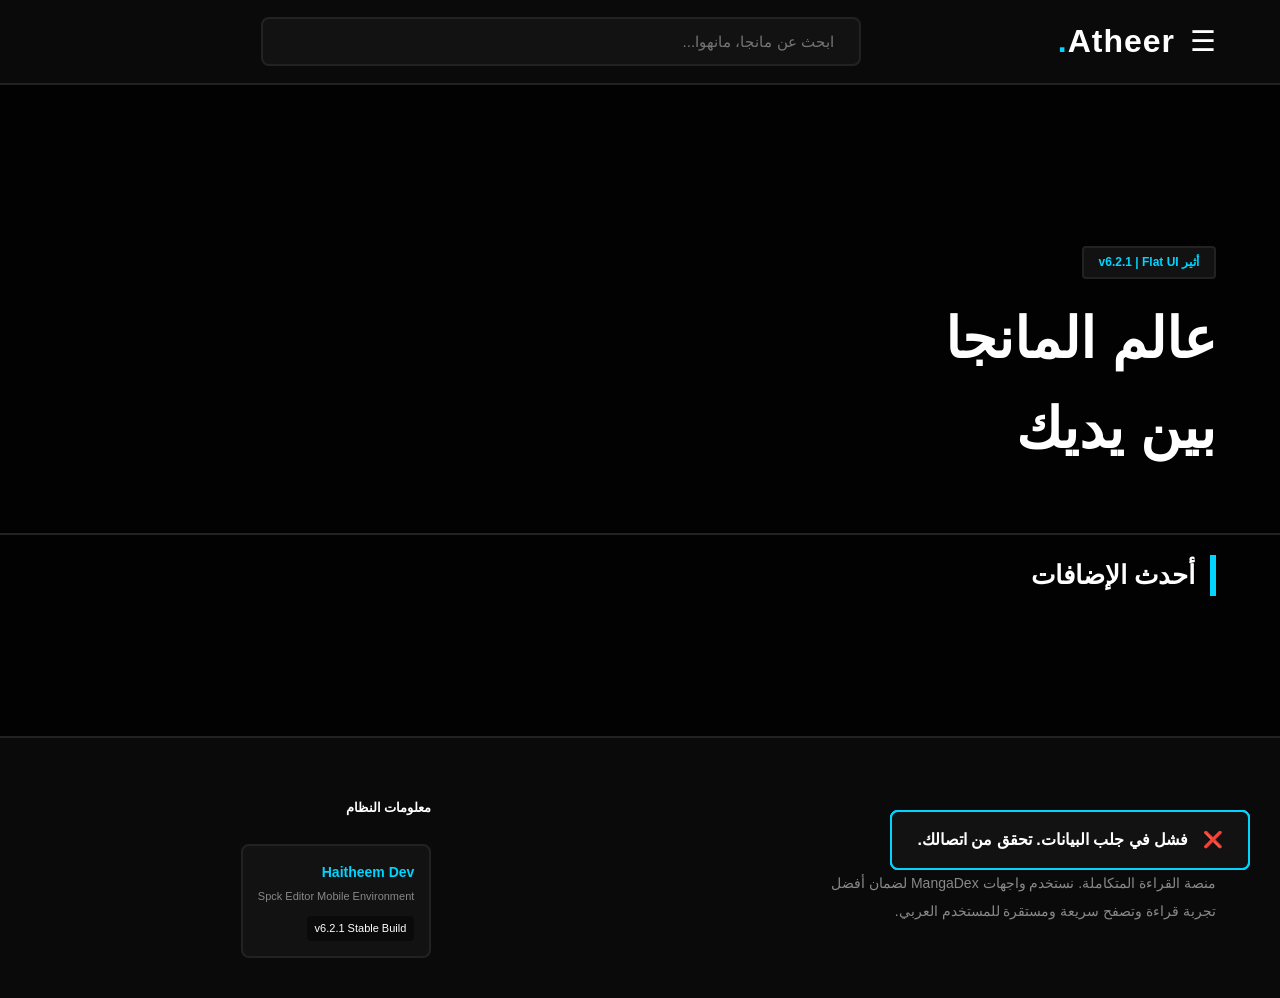
==== commit c366f4de: "Add files via upload" ====
--- a/index.html
+++ b/index.html
@@ -4,35 +4,38 @@
     <meta charset="UTF-8">
     <meta name="viewport" content="width=device-width, initial-scale=1.0, maximum-scale=1.0, user-scalable=no, viewport-fit=cover">
     <meta name="theme-color" content="#020202">
-    <title>Atheer Manga | أثير للمانجا - النظام المتكامل v5.2.0</title>
+    <title>Atheer Manga | أثير للمانجا - النظام المتكامل v6.2.1</title>
     
-    <script async crossorigin="anonymous" data-clerk-publishable-key="pk_test_bG92ZWQtdGVhbC00NS5jbGVyay5hY2NvdW50cy5kZXYk" src="https://loved-teal-45.clerk.accounts.dev/npm/@clerk/clerk-js@latest/dist/clerk.browser.js" type="text/javascript"></script>
+    <script async crossorigin="anonymous" data-clerk-publishable-key="pk_test_cG9wdWxhci10ZXJyYXBpbi0xNy5jbGVyay5hY2NvdW50cy5kZXYk" src="https://popular-terrapin-17.clerk.accounts.dev/npm/@clerk/clerk-js@latest/dist/clerk.browser.js" type="text/javascript"></script>
 
     <style>
         /* ==========================================================
-           1. CORE ARCHITECTURE & DESIGN SYSTEM (CSS VARIABLES)
+           1. DESIGN SYSTEM & ARCHITECTURE (FLAT DESIGN)
            ==========================================================
+           تم التخلص من جميع تأثيرات Glassmorphism والاعتماد على 
+           تصميم مسطح (Flat) وألوان صلبة لتجربة أنظف وأسرع.
         */
         :root {
             --main-bg: #020202;
-            --surface-deep: #080808;
-            --surface-card: #0f0f0f;
-            --surface-hover: #161616;
+            --surface-deep: #0a0a0a;
+            --surface-card: #121212;
+            --surface-hover: #1e1e1e;
+            --surface-modal: #0f0f0f;
             --accent-primary: #00d4ff; 
             --accent-secondary: #9d00ff;
             --accent-glow: rgba(0, 212, 255, 0.3);
             --text-pure: #ffffff;
             --text-muted: #888888;
-            --border-thin: #1a1a1a;
-            --radius-lg: 20px;
-            --radius-md: 12px;
+            --border-thin: #222222;
+            --radius-lg: 16px; /* تقليل الانحناء قليلاً ليتناسب مع Flat Design */
+            --radius-md: 8px;
             --sidebar-w: 320px;
-            --transition-main: 0.4s cubic-bezier(0.25, 1, 0.5, 1);
+            --transition-main: 0.3s ease-in-out;
             --safe-top: env(safe-area-inset-top);
-            --shadow-glow: 0 0 20px rgba(0, 212, 255, 0.1);
-        }
-
-        /* GLOBAL RESET */
+            --danger: #ff4757;
+            --success: #2ed573;
+        }
+
         * { 
             box-sizing: border-box; 
             margin: 0; 
@@ -51,34 +54,51 @@
             -webkit-font-smoothing: antialiased;
         }
 
-        /* SCROLLBAR CUSTOMIZATION */
-        ::-webkit-scrollbar { width: 5px; }
+        /* CUSTOM SCROLLBAR - FLAT STYLE */
+        ::-webkit-scrollbar { width: 6px; }
         ::-webkit-scrollbar-track { background: var(--main-bg); }
         ::-webkit-scrollbar-thumb { 
-            background: linear-gradient(to bottom, var(--accent-primary), var(--accent-secondary)); 
-            border-radius: 10px; 
-        }
+            background: var(--surface-hover); 
+            border-radius: 0px; 
+        }
+        ::-webkit-scrollbar-thumb:hover { background: var(--accent-primary); }
 
         /* ==========================================================
-           2. ANIMATIONS & TRANSITIONS
+           2. ADVANCED ANIMATIONS
            ==========================================================
         */
-        @keyframes skeleton-loading { 
-            0% { background-position: 200% 0; } 
-            100% { background-position: -200% 0; } 
-        }
-
-        @keyframes fadeInScale {
-            from { opacity: 0; transform: scale(0.95); }
-            to { opacity: 1; transform: scale(1); }
-        }
-
-        .fade-in { animation: fadeInScale 0.5s forwards; }
+        @keyframes skeleton-pulse { 0% { background-color: var(--surface-card); } 50% { background-color: var(--surface-hover); } 100% { background-color: var(--surface-card); } }
+        @keyframes fadeInScale { from { opacity: 0; transform: scale(0.98) translateY(10px); } to { opacity: 1; transform: scale(1) translateY(0); } }
+        @keyframes toast-in { from { transform: translateY(100px); opacity: 0; } to { transform: translateY(0); opacity: 1; } }
+
+        .fade-in { animation: fadeInScale 0.5s ease-out forwards; }
 
         /* ==========================================================
-           3. UI COMPONENTS (SIDEBAR, BUTTONS, CARDS)
+           3. UI LAYOUT & COMPONENTS
            ==========================================================
         */
+        
+        .hero-banner {
+            height: 450px;
+            background: linear-gradient(to bottom, transparent 0%, var(--main-bg) 100%), 
+                        url('https://images.unsplash.com/photo-1578632738980-43314a774492?q=80&w=2070&auto=format&fit=crop');
+            background-size: cover;
+            background-position: center;
+            display: flex;
+            flex-direction: column;
+            justify-content: flex-end;
+            padding: 60px 5%;
+            margin-bottom: 20px;
+            border-bottom: 2px solid var(--border-thin);
+        }
+
+        .hero-title {
+            font-size: 3.5rem;
+            font-weight: 900;
+            color: var(--text-pure); /* لون صلب مسطح */
+        }
+
+        /* Sidebar - Solid Background, No Blur */
         .atheer-sidebar {
             position: fixed;
             top: 0;
@@ -88,9 +108,8 @@
             background: var(--surface-deep);
             z-index: 5000;
             transition: right var(--transition-main);
-            border-left: 1px solid var(--border-thin);
+            border-left: 2px solid var(--border-thin);
             padding: 40px 25px;
-            box-shadow: -20px 0 60px rgba(0,0,0,0.9);
             overflow-y: auto;
         }
         .atheer-sidebar.active { right: 0; }
@@ -98,201 +117,230 @@
         .sidebar-overlay {
             position: fixed;
             inset: 0;
-            background: rgba(0,0,0,0.8);
-            backdrop-filter: blur(10px);
+            background: rgba(0,0,0,0.9); /* شفافية صلبة بدون Blur */
             z-index: 4500;
             display: none;
             opacity: 0;
-            transition: opacity 0.4s ease;
+            transition: opacity 0.3s ease;
         }
         .sidebar-overlay.show { display: block; opacity: 1; }
 
+        /* Flat Buttons */
         .nav-btn {
             display: flex;
             align-items: center;
-            padding: 15px 20px;
+            padding: 14px 18px;
             color: var(--text-muted);
             border-radius: var(--radius-md);
-            margin-bottom: 10px;
-            transition: all 0.3s cubic-bezier(0.4, 0, 0.2, 1);
+            margin-bottom: 8px;
+            transition: all 0.2s ease;
             cursor: pointer;
-            border: 1px solid transparent;
+            border: 2px solid transparent;
             font-size: 0.95rem;
-            position: relative;
-            overflow: hidden;
-        }
-        .nav-btn:hover {
-            background: var(--surface-hover);
-            color: var(--accent-primary);
-            border-color: var(--accent-primary);
-            transform: translateX(-5px);
-        }
-        .nav-btn.active {
-            background: var(--surface-card);
-            color: var(--accent-primary);
-            border-color: var(--accent-primary);
-            box-shadow: var(--shadow-glow);
-        }
-
-        /* MANGA CARDS SYSTEM */
+            background: transparent;
+        }
+        .nav-btn:hover { background: var(--surface-hover); color: var(--text-pure); }
+        .nav-btn.active { background: var(--surface-card); color: var(--accent-primary); border-color: var(--border-thin); }
+        .nav-btn.primary-btn { background: var(--accent-primary); color: #000; font-weight: 700; border: none; }
+        .nav-btn.primary-btn:hover { background: #00bfff; }
+        .nav-btn.danger-btn { background: var(--surface-card); color: var(--danger); border: 2px solid var(--border-thin); }
+        .nav-btn.danger-btn:hover { border-color: var(--danger); }
+
         .manga-grid {
             display: grid;
-            grid-template-columns: repeat(auto-fill, minmax(180px, 1fr));
+            grid-template-columns: repeat(auto-fill, minmax(190px, 1fr));
             gap: 25px;
             margin-top: 20px;
         }
 
         .manga-card {
             background: var(--surface-card);
-            border-radius: var(--radius-lg);
+            border-radius: var(--radius-md);
             overflow: hidden;
-            border: 1px solid var(--border-thin);
-            transition: 0.4s cubic-bezier(0.175, 0.885, 0.32, 1.275);
+            border: 2px solid var(--border-thin);
+            transition: 0.2s ease;
             cursor: pointer;
-        }
-        .manga-card:hover {
-            transform: translateY(-10px);
-            border-color: var(--accent-primary);
-            box-shadow: 0 15px 35px rgba(0,0,0,0.8);
-        }
-        .manga-card .cover-wrapper {
             position: relative;
-            aspect-ratio: 2/3;
-            overflow: hidden;
-        }
-        .manga-card .cover {
-            width: 100%;
-            height: 100%;
-            object-fit: cover;
-            transition: 0.6s;
-        }
-        .manga-card:hover .cover { transform: scale(1.1); filter: brightness(0.7); }
+        }
+        .manga-card:hover { transform: translateY(-5px); border-color: var(--accent-primary); }
+        
+        .manga-card .cover-wrapper { position: relative; aspect-ratio: 2/3; overflow: hidden; background: var(--surface-hover); }
+        .manga-card .cover { width: 100%; height: 100%; object-fit: cover; transition: 0.3s ease; }
+        .manga-card:hover .cover { transform: scale(1.05); }
+
+        .card-badge {
+            position: absolute;
+            top: 10px;
+            left: 10px;
+            background: var(--surface-deep);
+            padding: 6px 12px;
+            border-radius: var(--radius-md);
+            font-size: 11px;
+            font-weight: bold;
+            z-index: 5;
+            color: var(--accent-primary);
+            border: 2px solid var(--border-thin);
+        }
 
         /* ==========================================================
-           4. ADVERTISING SYSTEM UI
-           ==========================================================
-        */
-        .ad-container-main {
-            width: 100%;
-            padding: 15px;
-            border-radius: var(--radius-md);
-            background: rgba(255,255,255,0.02);
-            border: 1px dashed #333;
-            display: flex;
-            flex-direction: column;
-            align-items: center;
-            margin: 25px 0;
-            min-height: 120px;
-            justify-content: center;
-        }
-        .ad-label {
-            font-size: 10px;
-            color: #444;
-            margin-bottom: 10px;
-            letter-spacing: 3px;
-            text-transform: uppercase;
-        }
-
-        /* ==========================================================
-           5. HEADER & SEARCH BAR
+           4. HEADER & NOTIFICATIONS (SOLID BACKGROUNDS)
            ==========================================================
         */
         header {
-            height: 90px;
-            background: rgba(2, 2, 2, 0.85);
-            border-bottom: 1px solid var(--border-thin);
+            height: 85px;
+            background: var(--surface-deep); /* خلفية صلبة بدون Glassmorphism */
+            border-bottom: 2px solid var(--border-thin);
             display: flex;
             align-items: center;
             padding: 0 5%;
             position: sticky;
             top: 0;
             z-index: 3500;
-            backdrop-filter: blur(20px);
-        }
-
-        .header-content {
+        }
+
+        .search-wrapper { flex-grow: 1; max-width: 600px; position: relative; }
+        .search-wrapper input {
             width: 100%;
+            background: var(--surface-card);
+            border: 2px solid var(--border-thin);
+            padding: 14px 25px;
+            border-radius: var(--radius-md); /* زوايا مسطحة */
+            color: #fff;
+            font-size: 0.95rem;
+            transition: 0.3s;
+        }
+        .search-wrapper input:focus { border-color: var(--accent-primary); background: var(--main-bg); }
+
+        /* User Profile Area in Header */
+        .header-actions {
+            display: flex;
+            align-items: center;
+            gap: 15px;
+        }
+        
+        .user-mini-profile {
+            display: flex;
+            align-items: center;
+            gap: 10px;
+            padding: 6px 15px;
+            background: var(--surface-card);
+            border: 2px solid var(--border-thin);
+            border-radius: var(--radius-md);
+            cursor: pointer;
+            transition: 0.2s;
+        }
+        .user-mini-profile:hover { border-color: var(--accent-primary); }
+        .user-avatar { width: 35px; height: 35px; border-radius: 50%; background: var(--surface-hover); object-fit: cover; }
+
+        .atheer-toast {
+            position: fixed;
+            bottom: 30px;
+            right: 30px;
+            background: var(--surface-card);
+            border: 2px solid var(--accent-primary);
+            padding: 15px 25px;
+            border-radius: var(--radius-md);
+            z-index: 9999;
+            animation: toast-in 0.3s ease forwards;
+            display: flex;
+            align-items: center;
+            gap: 15px;
+            font-weight: bold;
+        }
+
+        /* ==========================================================
+           5. READER & MODALS (FLAT DESIGN)
+           ==========================================================
+        */
+        .flat-modal {
+            position: fixed;
+            inset: 0;
+            background: rgba(0,0,0,0.95); /* صلب بدون بلور */
+            z-index: 7000;
+            display: none;
+            justify-content: center;
+            align-items: center;
+        }
+
+        .flat-modal-content {
+            background: var(--surface-modal);
+            width: 95%;
+            max-width: 700px;
+            height: 85vh;
+            border-radius: var(--radius-lg);
+            border: 2px solid var(--border-thin);
+            display: flex;
+            flex-direction: column;
+            overflow: hidden;
+        }
+
+        .modal-header {
+            padding: 25px 30px;
+            border-bottom: 2px solid var(--border-thin);
+            display: flex;
+            justify-content: space-between;
+            align-items: center;
+            background: var(--surface-deep);
+        }
+
+        #reader-overlay {
+            position: fixed;
+            inset: 0;
+            background: var(--main-bg);
+            z-index: 8000;
+            display: none;
+            flex-direction: column;
+        }
+
+        .reader-header {
+            height: 70px;
+            background: var(--surface-deep);
+            border-bottom: 2px solid var(--border-thin);
             display: flex;
             align-items: center;
             justify-content: space-between;
-            gap: 25px;
-        }
-
-        .logo-box {
-            display: flex;
-            align-items: center;
-            gap: 15px;
-        }
-
-        .search-wrapper {
-            flex-grow: 1;
-            max-width: 550px;
-            position: relative;
-        }
-        .search-wrapper input {
-            width: 100%;
-            background: var(--surface-card);
-            border: 1px solid var(--border-thin);
-            padding: 15px 25px;
-            border-radius: 50px;
-            color: #fff;
-            font-size: 0.9rem;
-            transition: 0.3s;
-        }
-        .search-wrapper input:focus {
-            border-color: var(--accent-primary);
-            box-shadow: var(--shadow-glow);
-            background: var(--surface-hover);
-        }
-
-        /* ==========================================================
-           6. READER & MODALS
-           ==========================================================
-        */
-        #reader-overlay {
-            position: fixed;
-            inset: 0;
-            background: #000;
-            z-index: 8000;
-            display: none;
-            flex-direction: column;
-        }
-
-        .reader-header {
-            height: 75px;
-            background: rgba(10, 10, 10, 0.98);
-            border-bottom: 1px solid #1a1a1a;
-            display: flex;
-            align-items: center;
-            justify-content: space-between;
-            padding: 0 5%;
+            padding: 0 4%;
         }
 
         .reader-scroll-area {
             flex-grow: 1;
             overflow-y: auto;
-            background: #050505;
-        }
-        .reader-scroll-area img {
-            display: block;
-            width: 100%;
-            max-width: 900px;
-            margin: 0 auto;
-            border-bottom: 2px solid #000;
-        }
-
-        /* LOADING SPINNER */
-        .loader-ring {
-            width: 50px;
-            height: 50px;
-            border: 3px solid #111;
-            border-top-color: var(--accent-primary);
-            border-radius: 50%;
-            animation: spin 1s infinite linear;
-        }
-        @keyframes spin { to { transform: rotate(360deg); } }
-
-        /* BOOT SCREEN */
+            background: var(--main-bg);
+            scroll-behavior: auto; /* إزالة smooth scroll لأداء أفضل في الموبايل */
+        }
+        .reader-scroll-area img { display: block; width: 100%; max-width: 850px; margin: 0 auto; }
+
+        /* ==========================================================
+           6. ACCOUNT & SETTINGS PANELS
+           ==========================================================
+        */
+        .settings-grid {
+            display: grid;
+            grid-template-columns: 1fr 1fr;
+            gap: 15px;
+            margin-top: 20px;
+        }
+        .setting-card {
+            background: var(--surface-card);
+            padding: 15px;
+            border-radius: var(--radius-md);
+            text-align: center;
+            cursor: pointer;
+            border: 2px solid var(--border-thin);
+            font-weight: bold;
+        }
+        .setting-card.active { border-color: var(--accent-primary); background: var(--surface-hover); }
+
+        .profile-stat-box {
+            background: var(--surface-card);
+            border: 2px solid var(--border-thin);
+            border-radius: var(--radius-md);
+            padding: 20px;
+            text-align: center;
+            margin-bottom: 20px;
+        }
+        .profile-stat-number { font-size: 2rem; color: var(--accent-primary); font-weight: 900; }
+
         #boot-screen {
             position: fixed;
             inset: 0;
@@ -302,16 +350,27 @@
             flex-direction: column;
             justify-content: center;
             align-items: center;
-            transition: 0.6s;
-        }
-
-        /* RESPONSIVE MEDIA */
+        }
+
+        .loader-ring {
+            width: 45px;
+            height: 45px;
+            border: 4px solid var(--surface-hover);
+            border-top-color: var(--accent-primary);
+            border-radius: 50%;
+            animation: spin 0.8s linear infinite; /* حركة خطية بسيطة */
+        }
+        @keyframes spin { to { transform: rotate(360deg); } }
+
         @media (max-width: 768px) {
-            header { height: auto; padding: 15px 5%; }
-            .header-content { flex-direction: column; gap: 15px; }
-            .search-wrapper { max-width: 100%; width: 100%; }
+            .hero-title { font-size: 2.2rem; }
+            .hero-banner { height: 350px; }
+            header { padding: 15px 5%; height: auto; flex-direction: column; gap: 15px; }
+            .search-wrapper { width: 100%; }
+            .header-actions { width: 100%; justify-content: space-between; }
+            .manga-grid { grid-template-columns: repeat(auto-fill, minmax(150px, 1fr)); }
             .atheer-sidebar { width: 85%; }
-            .manga-grid { grid-template-columns: repeat(auto-fill, minmax(140px, 1fr)); gap: 15px; }
+            .settings-grid { grid-template-columns: 1fr; }
         }
     </style>
 </head>
@@ -319,472 +378,582 @@
 
     <div id="boot-screen">
         <div class="loader-ring"></div>
-        <h2 style="margin-top: 25px; letter-spacing: 8px; color: var(--accent-primary); font-weight: 900;">ATHEER ENGINE</h2>
-        <p id="boot-log" style="font-size: 11px; color: var(--text-muted); margin-top: 15px;">BOOTING KERNEL v5.2.0...</p>
+        <h2 style="margin-top: 30px; letter-spacing: 5px; color: var(--text-pure); font-weight: 900;">ATHEER</h2>
+        <p id="boot-log" style="font-size: 11px; color: var(--text-muted); margin-top: 15px; text-transform: uppercase;">Initializing System...</p>
     </div>
 
-    <div class="sidebar-overlay" id="sidebar-dimmer" onclick="toggleSidebar(false)"></div>
+    <div class="sidebar-overlay" id="sidebar-dimmer" onclick="AtheerUI.toggleSidebar(false)"></div>
     <aside class="atheer-sidebar" id="sidebar">
         <div style="display: flex; justify-content: space-between; align-items: center; margin-bottom: 40px;">
-            <span class="logo-text" style="font-size: 1.4rem; font-weight: 900; color: var(--accent-primary);">القائمة</span>
-            <span style="font-size: 2.2rem; cursor: pointer; line-height: 1;" onclick="toggleSidebar(false)">&times;</span>
-        </div>
-
-        <div id="history-section" style="margin-bottom: 40px; display: none;">
-            <p style="font-size: 10px; color: var(--accent-secondary); margin-bottom: 12px; letter-spacing: 2px; text-transform: uppercase;">آخر ما تمت قراءته</p>
-            <div id="resume-btn" class="nav-btn" style="background: var(--surface-card); height: auto; padding: 15px;">
-                <div style="display: flex; flex-direction: column; gap: 4px;">
-                    <span id="hist-title" style="color: #fff; font-weight: 700; font-size: 13px;">--</span>
-                    <span id="hist-ch" style="font-size: 11px; opacity: 0.6;">الفصل --</span>
+            <span style="font-size: 1.4rem; font-weight: 900; color: var(--text-pure);">القائمة التقنية</span>
+            <span style="font-size: 2.2rem; cursor: pointer; line-height: 1;" onclick="AtheerUI.toggleSidebar(false)">&times;</span>
+        </div>
+
+        <div id="history-section" style="margin-bottom: 35px; display: none;">
+            <p style="font-size: 11px; color: var(--text-muted); margin-bottom: 12px; font-weight: bold;">آخر قراءة</p>
+            <div id="resume-btn" class="nav-btn" style="background: var(--surface-card); border-right: 4px solid var(--accent-primary);">
+                <div style="display: flex; flex-direction: column; width: 100%;">
+                    <span id="hist-title" style="color: #fff; font-weight: 700; font-size: 13px; white-space: nowrap; overflow: hidden; text-overflow: ellipsis;">--</span>
+                    <span id="hist-ch" style="font-size: 11px; color: var(--text-muted); margin-top: 4px;">الفصل --</span>
                 </div>
             </div>
         </div>
 
-        <div class="nav-section" style="margin-bottom: 40px;">
-            <p style="font-size: 10px; color: var(--text-muted); margin-bottom: 15px; letter-spacing: 2px;">الرئيسية</p>
-            <div class="nav-btn active" id="home-trigger" onclick="AtheerApp.resetToHome()">🏠 الصفحة الرئيسية</div>
-            <div class="nav-btn" onclick="AtheerApp.getLucky()">🎲 مانجا عشوائية</div>
-            <div class="nav-btn" onclick="Clerk.openUserProfile()">⚙️ إعدادات الحساب</div>
+        <div class="nav-section" style="margin-bottom: 35px;">
+            <p style="font-size: 11px; color: var(--text-muted); margin-bottom: 15px; font-weight: bold;">التنقل الأساسي</p>
+            <div class="nav-btn active" onclick="AtheerApp.resetToHome()">الرئيسية</div>
+            <div class="nav-btn" onclick="AtheerApp.showFavorites()">المفضلة</div>
+            <div class="nav-btn" onclick="AtheerApp.getLucky()">استكشاف عشوائي</div>
+            <div class="nav-btn" onclick="AtheerUI.showModal('settings-modal')">إعدادات النظام</div>
         </div>
 
         <div class="nav-section">
-            <p style="font-size: 10px; color: var(--text-muted); margin-bottom: 15px; letter-spacing: 2px;">التصنيفات (Genre)</p>
-            <div id="category-box" style="display: flex; flex-direction: column; gap: 5px;">
+            <p style="font-size: 11px; color: var(--text-muted); margin-bottom: 15px; font-weight: bold;">تصنيفات الأنمي والمانجا</p>
+            <div id="category-box" style="display: flex; flex-direction: column; gap: 4px;"></div>
+        </div>
+    </aside>
+
+    <header>
+        <div style="display: flex; align-items: center; gap: 20px; width: 100%; justify-content: space-between;">
+            <div style="display: flex; align-items: center; gap: 15px;">
+                <div style="cursor: pointer; font-size: 1.8rem; color: var(--text-pure);" onclick="AtheerUI.toggleSidebar(true)">☰</div>
+                <h1 style="cursor:pointer; font-weight: 900; letter-spacing: 1px;" onclick="AtheerApp.resetToHome()">Atheer<span style="color:var(--accent-primary)">.</span></h1>
+            </div>
+            
+            <div class="search-wrapper">
+                <input type="text" id="main-search" placeholder="ابحث عن مانجا، مانهوا...">
+            </div>
+            
+            <div class="header-actions" id="user-portal">
+                <div id="auth-loading" class="loader-ring" style="width: 20px; height: 20px; border-width: 2px;"></div>
+                
+                <button id="auth-trigger" class="nav-btn primary-btn" style="margin:0; display: none;">دخول / تسجيل</button>
+                
+                <div id="user-profile-trigger" class="user-mini-profile" style="display: none;" onclick="AtheerUI.showModal('account-modal')">
+                    <img id="user-avatar-img" src="" class="user-avatar" alt="User">
+                    <span id="user-name-display" style="font-size: 13px; font-weight: bold;">--</span>
                 </div>
-        </div>
-    </aside>
-
-    <header>
-        <div class="header-content">
-            <div class="logo-box">
-                <div style="cursor: pointer; font-size: 1.8rem; color: var(--accent-primary);" onclick="toggleSidebar(true)">☰</div>
-                <h1 class="logo-text" style="cursor:pointer; font-weight: 900; letter-spacing: 2px;" onclick="AtheerApp.resetToHome()">Atheer</h1>
-            </div>
-
-            <div class="search-wrapper">
-                <input type="text" id="main-search" placeholder="ابحث عن مانجا، مانهوا، أو مؤلف...">
-            </div>
-
-            <div id="user-portal">
-                <div id="clerk-user-mount"></div>
-                <button id="auth-trigger" class="nav-btn" style="margin: 0; background: var(--accent-primary); color: #000; font-weight: 900; display: none; padding: 10px 25px; border-radius: 50px;">دخول</button>
             </div>
         </div>
     </header>
 
-    <main class="main-container" style="padding: 30px 5%;">
-        <div class="ad-container-main" id="ad-top">
-            <span class="ad-label">Sponsored Content</span>
-            <div id="container-e317e52d52b645e081cf37d4bb3ef5b5"></div>
-        </div>
-
-        <div id="section-title-box" style="margin-bottom: 25px;">
-            <h2 id="current-view-title" style="font-size: 1.5rem; border-right: 4px solid var(--accent-primary); padding-right: 15px;">أحدث الإضافات</h2>
-        </div>
-
-        <div class="manga-grid" id="main-grid">
-            </div>
-
-        <div id="global-loader" style="text-align: center; padding: 60px; display: none;">
-            <div class="loader-ring" style="width: 35px; height: 35px; display: inline-block;"></div>
-            <p style="margin-top: 15px; font-size: 12px; opacity: 0.5;">جاري تحميل المزيد...</p>
-        </div>
-
-        <div class="ad-container-main" id="ad-bottom" style="margin-top: 60px;">
-            <span class="ad-label">Partner Links</span>
-            <div id="container-dynamic-ads"></div>
+    <main id="primary-view">
+        <section class="hero-banner" id="hero-section">
+            <div class="fade-in">
+                <span style="background: var(--surface-card); color: var(--accent-primary); border: 2px solid var(--border-thin); padding: 5px 15px; border-radius: 4px; font-size: 12px; font-weight: bold; margin-bottom: 15px; display: inline-block;">أثير v6.2.1 | Flat UI</span>
+                <h2 class="hero-title">عالم المانجا <br>بين يديك</h2>
+            </div>
+        </section>
+
+        <div style="padding: 0 5% 60px;">
+            <div id="section-header" style="display: flex; justify-content: space-between; align-items: center; margin-bottom: 30px;">
+                <h2 id="current-view-title" style="font-size: 1.6rem; border-right: 6px solid var(--accent-primary); padding-right: 15px; font-weight: 900;">أحدث الإضافات</h2>
+            </div>
+
+            <div class="manga-grid" id="main-grid"></div>
+
+            <div id="global-loader" style="text-align: center; padding: 80px; display: none;">
+                <div class="loader-ring" style="width: 35px; height: 35px; display: inline-block;"></div>
+            </div>
         </div>
     </main>
 
-    <div id="details-modal" style="position: fixed; inset: 0; background: rgba(0,0,0,0.95); z-index: 7000; display: none; justify-content: center; align-items: center; backdrop-filter: blur(15px);">
-        <div style="background: var(--surface-deep); width: 95%; max-width: 600px; height: 85vh; border-radius: 25px; border: 1px solid var(--border-thin); display: flex; flex-direction: column; overflow: hidden;" class="fade-in">
-            <div style="padding: 25px; border-bottom: 1px solid var(--border-thin); display: flex; justify-content: space-between; align-items: center;">
-                <h3 id="modal-manga-name" style="font-size: 1.2rem; color: var(--accent-primary); white-space: nowrap; overflow: hidden; text-overflow: ellipsis; max-width: 80%;">--</h3>
-                <span style="font-size: 2.5rem; cursor: pointer; color: var(--text-muted);" onclick="closeModal()">&times;</span>
-            </div>
-
-            <div style="padding: 10px; background: #000; border-bottom: 1px solid #111;">
-                <script src="https://pl29231046.profitablecpmratenetwork.com/e4/64/79/e4647992539752aae8d21fa3ca714546.js"></script>
-            </div>
-
-            <div id="chapters-container" style="flex-grow: 1; overflow-y: auto; padding: 25px;">
+    <div id="details-modal" class="flat-modal">
+        <div class="flat-modal-content fade-in">
+            <div class="modal-header">
+                <h3 id="modal-manga-name" style="font-size: 1.4rem; color: var(--text-pure); font-weight: bold;">--</h3>
+                <span style="font-size: 2rem; cursor: pointer; color: var(--text-muted); line-height: 1;" onclick="AtheerUI.hideModal('details-modal')">&times;</span>
+            </div>
+            <div style="padding: 15px 30px; display: flex; gap: 10px; background: var(--surface-card); border-bottom: 2px solid var(--border-thin);">
+                <button class="nav-btn" style="flex: 1; justify-content: center; margin: 0;" id="fav-toggle-btn">إضافة للمفضلة</button>
+                <button class="nav-btn" style="flex: 1; justify-content: center; margin: 0;" onclick="AtheerApp.shareManga()">مشاركة الرابط</button>
+            </div>
+            <div id="chapters-container" style="flex-grow: 1; overflow-y: auto; padding: 30px; background: var(--surface-deep);"></div>
+        </div>
+    </div>
+
+    <div id="settings-modal" class="flat-modal">
+        <div style="width: 90%; max-width: 500px; background: var(--surface-modal); padding: 40px; border-radius: var(--radius-lg); border: 2px solid var(--border-thin);">
+            <h2 style="color: var(--text-pure); margin-bottom: 10px;">إعدادات النظام</h2>
+            <p style="font-size: 13px; color: var(--text-muted);">تحكم في جودة الصور وتجربة القراءة.</p>
+            
+            <div class="settings-grid" style="margin-top: 30px;">
+                <div id="btn-qual-data" class="setting-card active" onclick="AtheerApp.setQuality('data')">جودة عالية (أصلية)</div>
+                <div id="btn-qual-saver" class="setting-card" onclick="AtheerApp.setQuality('data-saver')">توفير البيانات (مضغوطة)</div>
+            </div>
+            
+            <button class="nav-btn primary-btn" style="width: 100%; margin-top: 30px; justify-content: center;" onclick="AtheerUI.hideModal('settings-modal')">حفظ وإغلاق</button>
+        </div>
+    </div>
+
+    <div id="account-modal" class="flat-modal">
+        <div style="width: 90%; max-width: 400px; background: var(--surface-modal); border-radius: var(--radius-lg); border: 2px solid var(--border-thin); overflow: hidden;">
+            <div style="background: var(--surface-deep); padding: 30px; text-align: center; border-bottom: 2px solid var(--border-thin);">
+                <img id="modal-avatar" src="" style="width: 80px; height: 80px; border-radius: 50%; border: 4px solid var(--surface-card); margin-bottom: 15px;">
+                <h2 id="modal-username" style="color: var(--text-pure);">--</h2>
+                <p id="modal-email" style="font-size: 12px; color: var(--text-muted);">--</p>
+            </div>
+            <div style="padding: 30px;">
+                <div class="profile-stat-box">
+                    <div class="profile-stat-number" id="stat-favs">0</div>
+                    <div style="font-size: 12px; color: var(--text-muted); font-weight: bold;">مانجا مفضلة</div>
                 </div>
+                
+                <button class="nav-btn primary-btn" style="width: 100%; justify-content: center; margin-bottom: 10px;" onclick="Clerk.openUserProfile()">تعديل بيانات الحساب</button>
+                <button class="nav-btn danger-btn" style="width: 100%; justify-content: center; margin: 0;" onclick="AtheerAuth.signOut()">تسجيل الخروج</button>
+            </div>
+            <div style="padding: 15px; text-align: center; background: var(--surface-deep); border-top: 2px solid var(--border-thin);">
+                <button class="nav-btn" style="width: 100%; justify-content: center; margin: 0; border: none;" onclick="AtheerUI.hideModal('account-modal')">إغلاق نافذة الحساب</button>
+            </div>
         </div>
     </div>
 
     <div id="reader-overlay">
         <div class="reader-header">
-            <button class="nav-btn" onclick="AtheerApp.closeReader()" style="margin: 0; background: transparent; border: none;">✕ إغلاق</button>
+            <button class="nav-btn" onclick="AtheerApp.closeReader()" style="background: var(--surface-card); border: 2px solid var(--border-thin);">إنهاء القراءة</button>
             <div style="text-align: center;">
-                <p id="reader-manga-title" style="font-size: 10px; color: var(--text-muted); margin-bottom: 2px;">--</p>
-                <p id="reader-current-ch" style="font-weight: 900; color: var(--accent-primary);">الفصل --</p>
-            </div>
-            <button class="nav-btn" onclick="AtheerApp.reOpenDetailsFromReader()" style="margin: 0;">📑 الفصول</button>
-        </div>
-
-        <div class="reader-scroll-area" id="reader-pages-box">
-            </div>
-
-        <div style="background: #080808; padding: 50px 0; text-align: center; border-top: 1px solid #1a1a1a;">
-            <p style="color: #444; font-size: 11px; margin-bottom: 20px;">شكراً لقراءتك على منصة أثير</p>
-            <div id="reader-footer-ad"></div>
-        </div>
+                <p id="reader-manga-title" style="font-size: 11px; color: var(--text-muted); font-weight: bold;">--</p>
+                <p id="reader-current-ch" style="font-weight: 900; color: var(--text-pure);">الفصل --</p>
+            </div>
+            <button class="nav-btn" style="background: var(--surface-card); border: 2px solid var(--border-thin);" onclick="AtheerApp.reOpenDetailsFromReader()">الفصول</button>
+        </div>
+        <div class="reader-scroll-area" id="reader-pages-box"></div>
     </div>
 
     <script>
         /**
-         * ATHEER MANGA FRAMEWORK v5.2.0
-         * Lead Developer: Haitheem
-         * Architecture: High-Performance API Integration
+         * ATHEER CORE ENGINE v6.2.1
+         * Architecture: Flat Modular Design
+         * Developer: Haitheem
          */
 
-        const ATHEER_ENV = {
-            API_BASE: 'https://api.mangadex.org',
-            CDN_BASE: 'https://uploads.mangadex.org',
-            PAGE_LIMIT: 24,
-            GLOBAL_OFFSET: 0,
-            ACTIVE_MANGA_ID: null,
-            ACTIVE_MANGA_TITLE: '',
-            ACTIVE_CH_LIST: [],
-            CURRENT_GENRE: null,
-            SEARCH_TERM: '',
-            IS_FETCHING: false
+        const ATHEER_CONFIG = {
+            API: 'https://api.mangadex.org',
+            CDN: 'https://uploads.mangadex.org',
+            LIMIT: 24,
+            OFFSET: 0,
+            ACTIVE_ID: null,
+            ACTIVE_TITLE: '',
+            CHAPTERS: [],
+            GENRE: null,
+            SEARCH: '',
+            LOADING: false,
+            QUALITY: localStorage.getItem('atheer_quality') || 'data',
+            FAVORITES: JSON.parse(localStorage.getItem('atheer_favs') || '[]')
         };
 
-        const AtheerApp = {
-            
-            // 1. App Bootstrapping
-            async initialize() {
+        // --- UI Controller ---
+        const AtheerUI = {
+            toggleSidebar(show) {
+                document.getElementById('sidebar').classList.toggle('active', show);
+                document.getElementById('sidebar-dimmer').classList.toggle('show', show);
+            },
+            showModal(id) {
+                this.toggleSidebar(false);
+                document.getElementById(id).style.display = 'flex';
+            },
+            hideModal(id) {
+                document.getElementById(id).style.display = 'none';
+            },
+            toast(msg, type = 'info') {
+                const t = document.createElement('div');
+                t.className = 'atheer-toast';
+                const icon = type === 'success' ? '✅' : (type === 'error' ? '❌' : '⚡');
+                t.innerHTML = `<span>${icon}</span> <span>${msg}</span>`;
+                document.body.appendChild(t);
+                setTimeout(() => t.remove(), 4000);
+            },
+            initQualityButtons() {
+                document.querySelectorAll('.setting-card').forEach(c => c.classList.remove('active'));
+                const targetId = ATHEER_CONFIG.QUALITY === 'data' ? 'btn-qual-data' : 'btn-qual-saver';
+                document.getElementById(targetId).classList.add('active');
+            }
+        };
+
+        // --- Authentication Controller (Clerk) ---
+        const AtheerAuth = {
+            async init() {
                 try {
                     await Clerk.load();
-                    this.handleAuthentication();
-                    this.loadSystemData();
-                    this.attachEventListeners();
-                    this.checkUserHistory();
-                } catch (err) {
-                    console.error("Critical System Boot Failure:", err);
-                    this.loadSystemData(); // Boot without auth if needed
-                }
-            },
-
-            handleAuthentication() {
-                const btn = document.getElementById('auth-trigger');
+                    this.updateUI();
+                    
+                    // Listen to auth changes
+                    Clerk.addListener(({ user }) => {
+                        this.updateUI();
+                    });
+                } catch(e) {
+                    console.error("Clerk Init Error:", e);
+                    document.getElementById('auth-loading').style.display = 'none';
+                    AtheerUI.toast("تعذر الاتصال بنظام الحسابات حالياً", "error");
+                }
+            },
+
+            updateUI() {
+                const loading = document.getElementById('auth-loading');
+                const triggerBtn = document.getElementById('auth-trigger');
+                const profileBtn = document.getElementById('user-profile-trigger');
+                
+                loading.style.display = 'none';
+
                 if (Clerk.user) {
-                    btn.style.display = 'none';
-                    Clerk.mountUserButton(document.getElementById('clerk-user-mount'));
+                    // User is Logged In
+                    triggerBtn.style.display = 'none';
+                    profileBtn.style.display = 'flex';
+                    
+                    const name = Clerk.user.firstName || Clerk.user.username || 'مستخدم أثير';
+                    const avatar = Clerk.user.imageUrl;
+                    const email = Clerk.user.primaryEmailAddress?.emailAddress || 'لا يوجد بريد إلكتروني';
+                    
+                    // Update Header
+                    document.getElementById('user-name-display').innerText = name;
+                    document.getElementById('user-avatar-img').src = avatar;
+                    
+                    // Update Account Modal
+                    document.getElementById('modal-username').innerText = name;
+                    document.getElementById('modal-email').innerText = email;
+                    document.getElementById('modal-avatar').src = avatar;
+                    document.getElementById('stat-favs').innerText = ATHEER_CONFIG.FAVORITES.length;
+
                 } else {
-                    btn.style.display = 'block';
-                    btn.onclick = () => Clerk.openSignIn();
-                }
-            },
-
-            async loadSystemData() {
-                this.updateBootLog("Loading Categories...");
-                await this.fetchGenres();
+                    // Guest User
+                    profileBtn.style.display = 'none';
+                    triggerBtn.style.display = 'flex';
+                    triggerBtn.onclick = () => Clerk.openSignIn();
+                }
+            },
+
+            async signOut() {
+                AtheerUI.hideModal('account-modal');
+                await Clerk.signOut();
+                AtheerUI.toast("تم تسجيل الخروج بنجاح", "success");
+            }
+        };
+
+        // --- Core Application Controller ---
+        const AtheerApp = {
+            async initialize() {
+                document.getElementById('boot-log').innerText = "Starting Auth Service...";
+                await AtheerAuth.init();
+
+                document.getElementById('boot-log').innerText = "Fetching Content Database...";
+                await this.loadTags();
+                await this.fetchManga(true);
+                this.checkHistory();
+                this.bindEvents();
+                AtheerUI.initQualityButtons();
+
+                if(ATHEER_CONFIG.FAVORITES.length > 0) {
+                    AtheerUI.toast("مكتبتك جاهزة للقراءة!", "success");
+                }
+
+                // Hide Boot Screen
+                setTimeout(() => {
+                    document.getElementById('boot-screen').style.opacity = '0';
+                    setTimeout(() => document.getElementById('boot-screen').style.display = 'none', 500);
+                }, 800);
+            },
+
+            async fetchManga(reset = false) {
+                if (ATHEER_CONFIG.LOADING) return;
+                ATHEER_CONFIG.LOADING = true;
+
+                if (reset) {
+                    ATHEER_CONFIG.OFFSET = 0;
+                    document.getElementById('main-grid').innerHTML = '';
+                    document.getElementById('global-loader').style.display = 'block';
+                }
+
+                let url = `${ATHEER_CONFIG.API}/manga?limit=${ATHEER_CONFIG.LIMIT}&offset=${ATHEER_CONFIG.OFFSET}&includes[]=cover_art&contentRating[]=safe`;
                 
-                this.updateBootLog("Fetching Latest Releases...");
-                await this.fetchMangaData();
-
-                // Finish Booting
-                setTimeout(() => {
-                    const bs = document.getElementById('boot-screen');
-                    bs.style.opacity = '0';
-                    setTimeout(() => bs.style.display = 'none', 600);
-                }, 1500);
-            },
-
-            updateBootLog(msg) {
-                document.getElementById('boot-log').innerText = msg;
-            },
-
-            // 2. Data Fetching Engine (CORE)
-            async fetchMangaData(reset = false) {
-                if (ATHEER_ENV.IS_FETCHING) return;
-                ATHEER_ENV.IS_FETCHING = true;
-
-                if (reset) {
-                    ATHEER_ENV.GLOBAL_OFFSET = 0;
-                    document.getElementById('main-grid').innerHTML = '';
-                }
-
-                document.getElementById('global-loader').style.display = 'block';
-
-                let apiURL = `${ATHEER_ENV.API_BASE}/manga?limit=${ATHEER_ENV.PAGE_LIMIT}&offset=${ATHEER_ENV.GLOBAL_OFFSET}&includes[]=cover_art&contentRating[]=safe&contentRating[]=suggestive`;
-
-                // Add Filters
-                if (ATHEER_ENV.SEARCH_TERM) {
-                    apiURL += `&title=${encodeURIComponent(ATHEER_ENV.SEARCH_TERM)}`;
-                } else if (ATHEER_ENV.CURRENT_GENRE) {
-                    apiURL += `&includedTags[]=${ATHEER_ENV.CURRENT_GENRE}`;
-                } else {
-                    apiURL += `&order[followedCount]=desc`;
-                }
+                if (ATHEER_CONFIG.SEARCH) url += `&title=${encodeURIComponent(ATHEER_CONFIG.SEARCH)}`;
+                else if (ATHEER_CONFIG.GENRE) url += `&includedTags[]=${ATHEER_CONFIG.GENRE}`;
+                else url += `&order[followedCount]=desc`;
 
                 try {
-                    const response = await fetch(apiURL);
-                    const result = await response.json();
-                    this.renderMangaCards(result.data);
-                    ATHEER_ENV.GLOBAL_OFFSET += ATHEER_ENV.PAGE_LIMIT;
+                    const res = await fetch(url);
+                    const data = await res.json();
+                    if (reset) document.getElementById('main-grid').innerHTML = '';
+                    this.renderCards(data.data);
+                    ATHEER_CONFIG.OFFSET += ATHEER_CONFIG.LIMIT;
                 } catch (e) {
-                    this.showNotification("خطأ في الاتصال بالخادم");
+                    AtheerUI.toast("فشل في جلب البيانات. تحقق من اتصالك.", "error");
                 } finally {
-                    ATHEER_ENV.IS_FETCHING = false;
+                    ATHEER_CONFIG.LOADING = false;
                     document.getElementById('global-loader').style.display = 'none';
                 }
             },
 
-            renderMangaCards(mangaList) {
+            renderCards(list) {
                 const grid = document.getElementById('main-grid');
-                
-                mangaList.forEach(manga => {
-                    const mID = manga.id;
-                    const mTitle = manga.attributes.title.en || Object.values(manga.attributes.title)[0] || 'Unknown';
-                    const coverRel = manga.relationships.find(r => r.type === 'cover_art');
-                    const coverFile = coverRel ? coverRel.attributes.fileName : '';
-                    const finalCover = coverFile ? `${ATHEER_ENV.CDN_BASE}/covers/${mID}/${coverFile}.256.jpg` : 'https://via.placeholder.com/256x380?text=No+Cover';
-
-                    const card = document.createElement('div');
-                    card.className = 'manga-card fade-in';
-                    card.innerHTML = `
+                if(!list || list.length === 0) {
+                    if(ATHEER_CONFIG.OFFSET === 0) grid.innerHTML = '<p style="grid-column: 1/-1; text-align:center; color:#888;">لم يتم العثور على نتائج.</p>';
+                    return;
+                }
+
+                list.forEach(m => {
+                    const id = m.id;
+                    const title = m.attributes.title.en || Object.values(m.attributes.title)[0] || 'غير معروف';
+                    const cover = m.relationships.find(r => r.type === 'cover_art');
+                    const fileName = cover ? cover.attributes.fileName : '';
+                    const imgUrl = fileName ? `${ATHEER_CONFIG.CDN}/covers/${id}/${fileName}.256.jpg` : 'https://via.placeholder.com/256x400?text=No+Cover';
+
+                    const el = document.createElement('div');
+                    el.className = 'manga-card fade-in';
+                    el.innerHTML = `
                         <div class="cover-wrapper">
-                            <img src="${finalCover}" class="cover" alt="${mTitle}" loading="lazy">
+                            <img src="${imgUrl}" class="cover" loading="lazy" onerror="this.src='https://via.placeholder.com/256x400?text=Error'">
                         </div>
-                        <div style="padding: 12px;">
-                            <p style="font-size: 13px; font-weight: 700; height: 38px; overflow: hidden; line-height: 1.4;">${mTitle}</p>
-                            <div style="display: flex; align-items: center; gap: 5px; margin-top: 8px;">
-                                <span style="font-size: 9px; color: var(--accent-primary); border: 1px solid var(--accent-primary); padding: 1px 5px; border-radius: 3px;">MANGA</span>
-                                <span style="font-size: 9px; opacity: 0.4;">MangaDex API</span>
-                            </div>
+                        <div style="padding: 15px; background: var(--surface-card);">
+                            <h4 style="font-size: 13px; height: 40px; overflow: hidden; color: var(--text-pure);">${title}</h4>
+                            <p style="font-size: 10px; color: var(--text-muted); margin-top: 5px; font-weight: bold;">MangaDex API</p>
                         </div>
                     `;
-                    card.onclick = () => this.openMangaDetails(mID, mTitle);
-                    grid.appendChild(card);
+                    el.onclick = () => this.openManga(id, title);
+                    grid.appendChild(el);
                 });
             },
 
-            // 3. Category System (FIXED)
-            async fetchGenres() {
+            async openManga(id, title) {
+                ATHEER_CONFIG.ACTIVE_ID = id;
+                ATHEER_CONFIG.ACTIVE_TITLE = title;
+                const list = document.getElementById('chapters-container');
+                const favBtn = document.getElementById('fav-toggle-btn');
+                
+                document.getElementById('modal-manga-name').innerText = title;
+                AtheerUI.showModal('details-modal');
+                list.innerHTML = '<div style="text-align:center; padding:50px;"><div class="loader-ring" style="display:inline-block;"></div></div>';
+
+                const isFav = ATHEER_CONFIG.FAVORITES.some(f => f.id === id);
+                favBtn.innerText = isFav ? 'حذف من المفضلة' : 'إضافة للمفضلة';
+                favBtn.className = isFav ? 'nav-btn danger-btn' : 'nav-btn primary-btn';
+                favBtn.onclick = () => this.toggleFavorite(id, title);
+
                 try {
-                    const res = await fetch(`${ATHEER_ENV.API_BASE}/manga/tag`);
+                    const res = await fetch(`${ATHEER_CONFIG.API}/manga/${id}/feed?translatedLanguage[]=ar&translatedLanguage[]=en&order[chapter]=desc&limit=500`);
+                    const json = await res.json();
+                    ATHEER_CONFIG.CHAPTERS = json.data;
+                    
+                    if (ATHEER_CONFIG.CHAPTERS.length === 0) {
+                        list.innerHTML = '<p style="text-align:center; color:var(--text-muted);">لا توجد فصول مترجمة متاحة حالياً.</p>';
+                        return;
+                    }
+
+                    list.innerHTML = ATHEER_CONFIG.CHAPTERS.map((ch, i) => `
+                        <div class="nav-btn" onclick="AtheerApp.startReader(${i})" style="justify-content: space-between; border: 2px solid var(--border-thin);">
+                            <span style="font-weight:bold; color:var(--text-pure);">الفصل ${ch.attributes.chapter || '0'}</span>
+                            <span style="font-size:10px; padding:3px 8px; background:var(--surface-deep); border-radius:4px; font-weight:bold;">
+                                ${ch.attributes.translatedLanguage.toUpperCase()}
+                            </span>
+                        </div>
+                    `).join('');
+                } catch(e) { list.innerHTML = '<p style="text-align:center; color:var(--danger);">خطأ في جلب بيانات الفصول.</p>'; }
+            },
+
+            async startReader(idx) {
+                const ch = ATHEER_CONFIG.CHAPTERS[idx];
+                const box = document.getElementById('reader-pages-box');
+                document.getElementById('reader-overlay').style.display = 'flex';
+                document.body.style.overflow = 'hidden';
+                document.getElementById('reader-manga-title').innerText = ATHEER_CONFIG.ACTIVE_TITLE;
+                document.getElementById('reader-current-ch').innerText = `الفصل ${ch.attributes.chapter}`;
+                box.innerHTML = '<div style="text-align:center; padding:100px;"><div class="loader-ring" style="display:inline-block;"></div></div>';
+
+                try {
+                    const res = await fetch(`${ATHEER_CONFIG.API}/at-home/server/${ch.id}`);
+                    const json = await res.json();
+                    const qualityKey = ATHEER_CONFIG.QUALITY === 'data' ? 'data' : 'dataSaver';
+                    
+                    box.innerHTML = json.chapter[qualityKey].map(img => `
+                        <img src="${json.baseUrl}/${qualityKey}/${json.chapter.hash}/${img}" loading="lazy" style="display:block; width:100%; margin-bottom:0px;">
+                    `).join('');
+                    
+                    this.saveHistory(ATHEER_CONFIG.ACTIVE_ID, ATHEER_CONFIG.ACTIVE_TITLE, idx, ch.attributes.chapter);
+                    box.scrollTop = 0;
+                } catch(e) { 
+                    AtheerUI.toast("فشل تحميل صفحات الفصل، الخادم لا يستجيب.", "error"); 
+                    this.closeReader();
+                }
+            },
+
+            setQuality(q) {
+                ATHEER_CONFIG.QUALITY = q;
+                localStorage.setItem('atheer_quality', q);
+                AtheerUI.initQualityButtons();
+                AtheerUI.toast(`تم ضبط الجودة على: ${q === 'data' ? 'عالية' : 'اقتصادية'}`);
+            },
+
+            toggleFavorite(id, title) {
+                const idx = ATHEER_CONFIG.FAVORITES.findIndex(f => f.id === id);
+                if(idx > -1) {
+                    ATHEER_CONFIG.FAVORITES.splice(idx, 1);
+                    AtheerUI.toast("تمت الإزالة من المفضلة", "info");
+                } else {
+                    ATHEER_CONFIG.FAVORITES.push({id, title});
+                    AtheerUI.toast("تمت الإضافة للمفضلة بنجاح", "success");
+                }
+                localStorage.setItem('atheer_favs', JSON.stringify(ATHEER_CONFIG.FAVORITES));
+                
+                // تحديث واجهة الحساب إذا كانت مفتوحة
+                const statEl = document.getElementById('stat-favs');
+                if(statEl) statEl.innerText = ATHEER_CONFIG.FAVORITES.length;
+                
+                this.openManga(id, title); // إعادة تحديث الزر
+            },
+
+            showFavorites() {
+                AtheerUI.toggleSidebar(false);
+                if (ATHEER_CONFIG.FAVORITES.length === 0) {
+                    AtheerUI.toast("قائمة المفضلة فارغة حالياً.", "info");
+                    return;
+                }
+                
+                document.getElementById('current-view-title').innerText = 'المفضلة الخاصة بك';
+                document.getElementById('hero-section').style.display = 'none';
+                const grid = document.getElementById('main-grid');
+                grid.innerHTML = '';
+                
+                // إنشاء عرض محلي للمفضلة
+                ATHEER_CONFIG.FAVORITES.forEach(f => {
+                    const el = document.createElement('div');
+                    el.className = 'manga-card fade-in';
+                    el.innerHTML = `
+                        <div style="padding: 30px 15px; text-align: center; background: var(--surface-card); height: 100%; border-bottom: 4px solid var(--accent-primary);">
+                            <h4 style="font-size: 14px; color: var(--text-pure); margin-bottom: 10px;">${f.title}</h4>
+                            <button class="nav-btn primary-btn" style="width: 100%; justify-content: center; margin: 0;">قراءة</button>
+                        </div>
+                    `;
+                    el.onclick = () => this.openManga(f.id, f.title);
+                    grid.appendChild(el);
+                });
+            },
+
+            shareManga() {
+                const text = `استمتع بقراءة "${ATHEER_CONFIG.ACTIVE_TITLE}" على أثير للمانجا!`;
+                if(navigator.share) {
+                    navigator.share({ title: 'Atheer Manga', text: text, url: window.location.href });
+                } else {
+                    navigator.clipboard.writeText(text);
+                    AtheerUI.toast("تم نسخ رابط المشاركة بنجاح!", "success");
+                }
+            },
+
+            async loadTags() {
+                try {
+                    const res = await fetch(`${ATHEER_CONFIG.API}/manga/tag`);
                     const json = await res.json();
                     const box = document.getElementById('category-box');
-                    
-                    // Filter for specific genres or take the top ones
-                    json.data.slice(0, 30).forEach(tag => {
-                        const tagName = tag.attributes.name.en;
-                        const tagID = tag.id;
-
+                    json.data.slice(0, 15).forEach(tag => {
                         const btn = document.createElement('div');
                         btn.className = 'nav-btn';
-                        btn.innerHTML = `<span># ${tagName}</span>`;
-                        btn.onclick = () => this.applyGenreFilter(tagID, tagName);
+                        btn.innerHTML = `<span style="font-weight:bold;"># ${tag.attributes.name.en}</span>`;
+                        btn.onclick = () => {
+                            ATHEER_CONFIG.GENRE = tag.id;
+                            ATHEER_CONFIG.SEARCH = '';
+                            document.getElementById('current-view-title').innerText = `تصنيف: ${tag.attributes.name.en}`;
+                            AtheerUI.toggleSidebar(false);
+                            this.fetchManga(true);
+                        };
                         box.appendChild(btn);
                     });
-                } catch (err) { console.error("Genre load error"); }
-            },
-
-            applyGenreFilter(id, name) {
-                ATHEER_ENV.CURRENT_GENRE = id;
-                ATHEER_ENV.SEARCH_TERM = '';
-                document.getElementById('current-view-title').innerText = `تصنيف: ${name}`;
-                toggleSidebar(false);
-                this.fetchMangaData(true);
-            },
-
-            // 4. Random Discovery
+                } catch(e) { console.warn("Tags load failed"); }
+            },
+
+            saveHistory(id, title, idx, label) {
+                const data = { id, title, idx, label, t: Date.now() };
+                localStorage.setItem('atheer_history', JSON.stringify(data));
+                this.checkHistory();
+            },
+
+            checkHistory() {
+                const h = localStorage.getItem('atheer_history');
+                if(h) {
+                    const d = JSON.parse(h);
+                    document.getElementById('history-section').style.display = 'block';
+                    document.getElementById('hist-title').innerText = d.title;
+                    document.getElementById('hist-ch').innerText = `الفصل ${d.label}`;
+                    document.getElementById('resume-btn').onclick = () => {
+                        this.openManga(d.id, d.title).then(() => this.startReader(d.idx));
+                    };
+                }
+            },
+
+            resetToHome() {
+                ATHEER_CONFIG.GENRE = null;
+                ATHEER_CONFIG.SEARCH = '';
+                document.getElementById('main-search').value = '';
+                document.getElementById('current-view-title').innerText = 'أحدث الإضافات';
+                document.getElementById('hero-section').style.display = 'flex';
+                AtheerUI.toggleSidebar(false);
+                this.fetchManga(true);
+            },
+
             async getLucky() {
-                toggleSidebar(false);
-                this.showGlobalLoader(true);
+                AtheerUI.toggleSidebar(false);
+                AtheerUI.toast("نبحث عن مانجا عشوائية لك...");
                 try {
-                    const res = await fetch(`${ATHEER_ENV.API_BASE}/manga/random?includes[]=cover_art`);
+                    const res = await fetch(`${ATHEER_CONFIG.API}/manga/random?includes[]=cover_art`);
                     const json = await res.json();
-                    const m = json.data;
-                    const title = m.attributes.title.en || Object.values(m.attributes.title)[0];
-                    this.openMangaDetails(m.id, title);
-                } catch (e) {
-                    this.showNotification("حاول مرة أخرى...");
-                } finally {
-                    this.showGlobalLoader(false);
-                }
-            },
-
-            // 5. Chapter & Reader Logic
-            async openMangaDetails(id, title) {
-                ATHEER_ENV.ACTIVE_MANGA_ID = id;
-                ATHEER_ENV.ACTIVE_MANGA_TITLE = title;
-                
-                const modal = document.getElementById('details-modal');
-                const list = document.getElementById('chapters-container');
-                document.getElementById('modal-manga-name').innerText = title;
-                
-                modal.style.display = 'flex';
-                list.innerHTML = '<div style="text-align:center; padding:40px;"><div class="loader-ring" style="display:inline-block; width:30px; height:30px;"></div></div>';
-
-                try {
-                    const res = await fetch(`${ATHEER_ENV.API_BASE}/manga/${id}/feed?translatedLanguage[]=ar&translatedLanguage[]=en&order[chapter]=desc&limit=500`);
-                    const json = await res.json();
-                    ATHEER_ENV.ACTIVE_CH_LIST = json.data;
-
-                    if (ATHEER_ENV.ACTIVE_CH_LIST.length === 0) {
-                        list.innerHTML = '<p style="text-align:center; opacity:0.5;">لا توجد فصول متوفرة بالعربية أو الإنجليزية حالياً.</p>';
-                    } else {
-                        list.innerHTML = ATHEER_ENV.ACTIVE_CH_LIST.map((ch, i) => `
-                            <div class="nav-btn" onclick="AtheerApp.initiateReader(${i})" style="justify-content: space-between; background: rgba(255,255,255,0.02);">
-                                <span>الفصل ${ch.attributes.chapter || '0'}</span>
-                                <span style="font-size:10px; background:var(--accent-secondary); color:#fff; padding:2px 7px; border-radius:4px;">${ch.attributes.translatedLanguage.toUpperCase()}</span>
-                            </div>
-                        `).join('');
-                    }
-                } catch (err) {
-                    list.innerHTML = '<p style="color:red; text-align:center;">خطأ في تحميل الفصول</p>';
-                }
-            },
-
-            async initiateReader(idx) {
-                const chapter = ATHEER_ENV.ACTIVE_CH_LIST[idx];
-                const reader = document.getElementById('reader-overlay');
-                const pBox = document.getElementById('reader-pages-box');
-                
-                closeModal();
-                reader.style.display = 'flex';
-                document.body.style.overflow = 'hidden';
-                
-                document.getElementById('reader-manga-title').innerText = ATHEER_ENV.ACTIVE_MANGA_TITLE;
-                document.getElementById('reader-current-ch').innerText = `الفصل ${chapter.attributes.chapter}`;
-                
-                pBox.innerHTML = '<div style="text-align:center; padding:100px;"><div class="loader-ring" style="display:inline-block;"></div><p style="margin-top:20px;">جاري تحضير الصفحات...</p></div>';
-
-                try {
-                    const res = await fetch(`${ATHEER_ENV.API_BASE}/at-home/server/${chapter.id}`);
-                    const json = await res.json();
-                    const hash = json.chapter.hash;
-                    const pageData = json.chapter.data;
-
-                    pBox.innerHTML = pageData.map(img => `
-                        <img src="${json.baseUrl}/data/${hash}/${img}" loading="lazy" alt="Manga Page">
-                    `).join('');
-                    
-                    this.saveToHistory(ATHEER_ENV.ACTIVE_MANGA_ID, ATHEER_ENV.ACTIVE_MANGA_TITLE, idx, chapter.attributes.chapter);
-                    pBox.scrollTop = 0;
-                } catch (err) {
-                    pBox.innerHTML = '<div style="text-align:center; padding:50px; color:red;">فشل تحميل محتوى الفصل.</div>';
-                }
-            },
-
-            // 6. Support Systems
-            saveToHistory(id, title, idx, label) {
-                const log = { id, title, idx, label, time: Date.now() };
-                localStorage.setItem('atheer_last_read', JSON.stringify(log));
-                this.checkUserHistory();
-            },
-
-            checkUserHistory() {
-                const raw = localStorage.getItem('atheer_last_read');
-                if (raw) {
-                    const data = JSON.parse(raw);
-                    document.getElementById('history-section').style.display = 'block';
-                    document.getElementById('hist-title').innerText = data.title;
-                    document.getElementById('hist-ch').innerText = `استكمال الفصل ${data.label}`;
-                    document.getElementById('resume-btn').onclick = () => {
-                        this.openMangaDetails(data.id, data.title).then(() => this.initiateReader(data.idx));
-                    };
-                }
-            },
-
-            resetToHome() {
-                ATHEER_ENV.CURRENT_GENRE = null;
-                ATHEER_ENV.SEARCH_TERM = '';
-                document.getElementById('current-view-title').innerText = 'أحدث الإضافات';
-                document.getElementById('main-search').value = '';
-                toggleSidebar(false);
-                this.fetchMangaData(true);
-            },
-
-            attachEventListeners() {
-                // Search Engine with Debounce
-                let sTimer;
+                    this.openManga(json.data.id, json.data.attributes.title.en || 'Random Manga');
+                } catch(e) { AtheerUI.toast("حدث خطأ في جلب المانجا العشوائية", "error"); }
+            },
+
+            bindEvents() {
+                let timer;
                 document.getElementById('main-search').addEventListener('input', (e) => {
-                    clearTimeout(sTimer);
-                    sTimer = setTimeout(() => {
-                        ATHEER_ENV.SEARCH_TERM = e.target.value;
-                        ATHEER_ENV.CURRENT_GENRE = null;
-                        this.fetchMangaData(true);
+                    clearTimeout(timer);
+                    timer = setTimeout(() => {
+                        ATHEER_CONFIG.SEARCH = e.target.value.trim();
+                        if(ATHEER_CONFIG.SEARCH) {
+                            document.getElementById('hero-section').style.display = 'none';
+                            document.getElementById('current-view-title').innerText = `نتائج البحث: ${ATHEER_CONFIG.SEARCH}`;
+                        } else {
+                            document.getElementById('hero-section').style.display = 'flex';
+                            document.getElementById('current-view-title').innerText = 'أحدث الإضافات';
+                        }
+                        this.fetchManga(true);
                     }, 800);
                 });
 
-                // Infinite Scroll Observer
+                // Infinite Scroll Logic
                 window.addEventListener('scroll', () => {
-                    if ((window.innerHeight + window.scrollY) >= document.body.offsetHeight - 1500) {
-                        this.fetchMangaData();
+                    if ((window.innerHeight + window.scrollY) >= document.body.offsetHeight - 800) {
+                        this.fetchManga();
                     }
                 });
             },
 
-            closeReader() {
-                document.getElementById('reader-overlay').style.display = 'none';
-                document.body.style.overflow = 'auto';
-            },
-
-            reOpenDetailsFromReader() {
-                this.closeReader();
-                this.openMangaDetails(ATHEER_ENV.ACTIVE_MANGA_ID, ATHEER_ENV.ACTIVE_MANGA_TITLE);
-            },
-
-            showGlobalLoader(show) {
-                document.getElementById('boot-screen').style.display = show ? 'flex' : 'none';
-                document.getElementById('boot-screen').style.opacity = show ? '1' : '0';
-            },
-
-            showNotification(msg) {
-                console.log("System Notice: " + msg);
+            closeReader() { 
+                document.getElementById('reader-overlay').style.display = 'none'; 
+                document.body.style.overflow = 'auto'; 
+            },
+            
+            reOpenDetailsFromReader() { 
+                this.closeReader(); 
+                AtheerUI.showModal('details-modal'); 
             }
         };
 
-        // UI Helpers
-        function toggleSidebar(state) {
-            document.getElementById('sidebar').classList.toggle('active', state);
-            document.getElementById('sidebar-dimmer').classList.toggle('show', state);
-        }
-
-        function closeModal() {
-            document.getElementById('details-modal').style.display = 'none';
-        }
-
-        // Start App
+        // Initialize App on DOM Ready
         document.addEventListener('DOMContentLoaded', () => AtheerApp.initialize());
-
     </script>
 
-    <footer style="background: var(--surface-deep); padding: 80px 5% 40px; border-top: 1px solid var(--border-thin); position: relative; z-index: 10;">
-        <div style="display: flex; flex-wrap: wrap; justify-content: space-between; gap: 40px; max-width: 1200px; margin: 0 auto;">
-            <div style="flex: 1; min-width: 250px;">
-                <h2 class="logo-text" style="color: var(--accent-primary); font-size: 2rem; margin-bottom: 20px;">Atheer</h2>
-                <p style="color: var(--text-muted); font-size: 13px; max-width: 350px; line-height: 1.8;">
-                    مشروع "أثير" هو نظام متطور لقراءة المانجا المترجمة، يعتمد على تقنيات الويب الحديثة لتوفير تجربة مستخدم سريعة وسلسة لجميع عشاق القصص المصورة.
+    <footer style="background: var(--surface-deep); padding: 60px 5% 40px; border-top: 2px solid var(--border-thin); margin-top: 50px;">
+        <div style="display: flex; flex-wrap: wrap; justify-content: space-between; gap: 50px; max-width: 1300px; margin: 0 auto;">
+            <div style="flex: 2; min-width: 300px;">
+                <h2 style="color: var(--text-pure); font-size: 2rem; margin-bottom: 20px; font-weight: 900;">Atheer<span style="color:var(--accent-primary)">.</span></h2>
+                <p style="color: var(--text-muted); font-size: 14px; line-height: 2; max-width: 400px;">
+                    منصة القراءة المتكاملة. نستخدم واجهات MangaDex لضمان أفضل تجربة قراءة وتصفح سريعة ومستقرة للمستخدم العربي.
                 </p>
             </div>
-            
-            <div style="flex: 1; min-width: 150px;">
-                <h4 style="margin-bottom: 20px; font-size: 14px; text-transform: uppercase; letter-spacing: 2px;">روابط سريعة</h4>
-                <ul style="list-style: none; color: var(--text-muted); font-size: 13px;">
-                    <li style="margin-bottom: 10px; cursor: pointer;" onclick="AtheerApp.resetToHome()">الرئيسية</li>
-                    <li style="margin-bottom: 10px; cursor: pointer;" onclick="toggleSidebar(true)">التصنيفات</li>
-                    <li style="margin-bottom: 10px; cursor: pointer;">سياسة الخصوصية</li>
-                </ul>
-            </div>
-
             <div style="flex: 1; min-width: 200px;">
-                <h4 style="margin-bottom: 20px; font-size: 14px; text-transform: uppercase; letter-spacing: 2px;">المطور</h4>
-                <p style="color: var(--text-muted); font-size: 13px;">Developed with ❤️ by Haitheem</p>
-                <p style="font-size: 11px; color: #333; margin-top: 10px;">Kernel Version: 5.2.0-STABLE | Lost Mist Studios</p>
-            </div>
-        </div>
-        
-        <div style="text-align: center; margin-top: 60px; padding-top: 30px; border-top: 1px solid #111;">
-            <p style="font-size: 10px; color: #444; letter-spacing: 5px;">&copy; 2026 ATHEER MANGA PLATFORM | ALL RIGHTS RESERVED</p>
+                <h4 style="margin-bottom: 25px; font-size: 13px; color: var(--text-pure); font-weight: bold;">معلومات النظام</h4>
+                <div style="background: var(--surface-card); padding: 15px; border-radius: var(--radius-md); border: 2px solid var(--border-thin); display: inline-block;">
+                    <p style="color: var(--accent-primary); font-size: 14px; font-weight: bold; margin-bottom: 5px;">Haitheem Dev</p>
+                    <p style="color: var(--text-muted); font-size: 11px;">Spck Editor Mobile Environment</p>
+                    <p style="font-size: 11px; color: var(--text-pure); margin-top: 10px; background: var(--surface-deep); padding: 4px 8px; border-radius: 4px; display: inline-block;">v6.2.1 Stable Build</p>
+                </div>
+            </div>
         </div>
     </footer>
-
-    <script async="async" data-cfasync="false" src="https://pl29231045.profitablecpmratenetwork.com/e317e52d52b645e081cf37d4bb3ef5b5/invoke.js"></script>
 </body>
 </html>
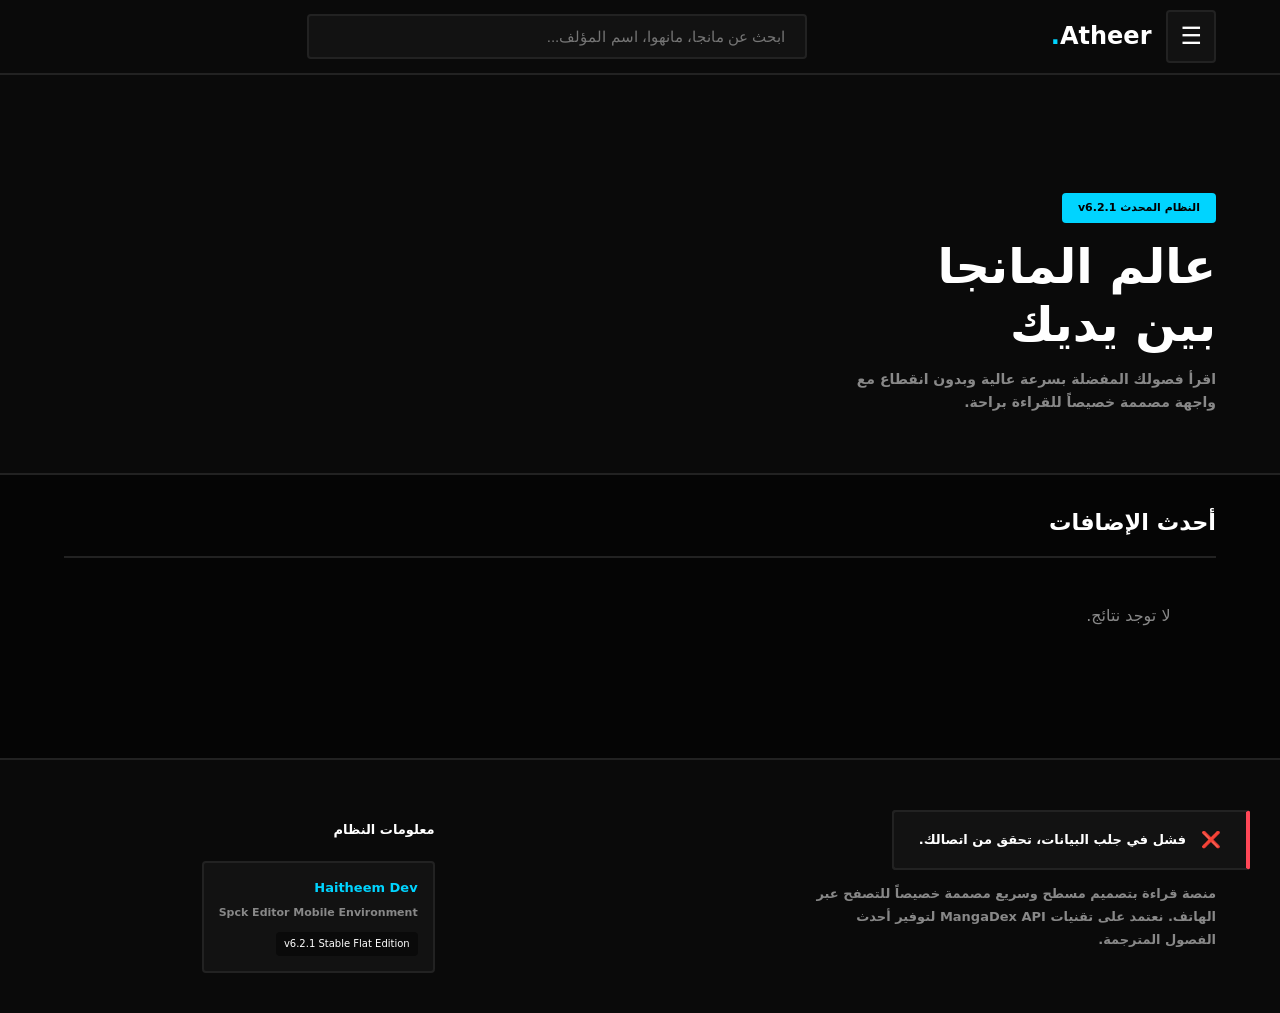
==== commit 2a22efd0: "Update fmt.Println to print 'Goodbye World'" ====
--- a/index.html
+++ b/index.html
@@ -1,41 +1,58 @@
+
 <!DOCTYPE html>
 <html lang="ar" dir="rtl">
 <head>
     <meta charset="UTF-8">
     <meta name="viewport" content="width=device-width, initial-scale=1.0, maximum-scale=1.0, user-scalable=no, viewport-fit=cover">
     <meta name="theme-color" content="#020202">
+    <meta name="description" content="Atheer Manga - المنصة العربية المتكاملة لقراءة المانجا">
     <title>Atheer Manga | أثير للمانجا - النظام المتكامل v6.2.1</title>
     
-    <script async crossorigin="anonymous" data-clerk-publishable-key="pk_test_cG9wdWxhci10ZXJyYXBpbi0xNy5jbGVyay5hY2NvdW50cy5kZXYk" src="https://popular-terrapin-17.clerk.accounts.dev/npm/@clerk/clerk-js@latest/dist/clerk.browser.js" type="text/javascript"></script>
+    <script async crossorigin="anonymous" data-clerk-publishable-key="pk_test_Z2VuZXJvdXMtZWxlcGhhbnQtOTkuY2xlcmsuYWNjb3VudHMuZGV2JA" src="https://generous-elephant-99.clerk.accounts.dev/npm/@clerk/clerk-js@latest/dist/clerk.browser.js" type="text/javascript"></script>
 
     <style>
         /* ==========================================================
            1. DESIGN SYSTEM & ARCHITECTURE (FLAT DESIGN)
            ==========================================================
-           تم التخلص من جميع تأثيرات Glassmorphism والاعتماد على 
-           تصميم مسطح (Flat) وألوان صلبة لتجربة أنظف وأسرع.
+           تم الاعتماد على التصميم المسطح بالكامل وإزالة أي تأثيرات زجاجية
         */
         :root {
-            --main-bg: #020202;
+            /* Solid Flat Colors */
+            --main-bg: #050505;
             --surface-deep: #0a0a0a;
             --surface-card: #121212;
-            --surface-hover: #1e1e1e;
-            --surface-modal: #0f0f0f;
+            --surface-hover: #1c1c1c;
+            --surface-active: #242424;
+            
+            /* Accent Colors */
             --accent-primary: #00d4ff; 
             --accent-secondary: #9d00ff;
-            --accent-glow: rgba(0, 212, 255, 0.3);
+            --accent-glow: #00d4ff20;
+            --danger: #ff4757;
+            --success: #2ed573;
+            
+            /* Text & Typography */
             --text-pure: #ffffff;
             --text-muted: #888888;
+            --text-dark: #000000;
+            
+            /* Borders & Geometry */
             --border-thin: #222222;
-            --radius-lg: 16px; /* تقليل الانحناء قليلاً ليتناسب مع Flat Design */
+            --border-thick: #333333;
+            --radius-xl: 24px;
+            --radius-lg: 16px;
             --radius-md: 8px;
-            --sidebar-w: 320px;
-            --transition-main: 0.3s ease-in-out;
+            --radius-sm: 4px;
+            
+            /* Layout Structure */
+            --sidebar-w: 300px;
+            --header-h: 75px;
+            --transition-fast: 0.2s ease;
+            --transition-main: 0.3s cubic-bezier(0.4, 0, 0.2, 1);
             --safe-top: env(safe-area-inset-top);
-            --danger: #ff4757;
-            --success: #2ed573;
-        }
-
+        }
+
+        /* Basic Reset */
         * { 
             box-sizing: border-box; 
             margin: 0; 
@@ -47,58 +64,65 @@
         body {
             background-color: var(--main-bg);
             color: var(--text-pure);
-            font-family: 'Inter', -apple-system, BlinkMacSystemFont, 'Segoe UI', Roboto, sans-serif;
+            font-family: 'Inter', system-ui, -apple-system, sans-serif;
             line-height: 1.6;
             overflow-x: hidden;
             user-select: none;
             -webkit-font-smoothing: antialiased;
         }
 
-        /* CUSTOM SCROLLBAR - FLAT STYLE */
-        ::-webkit-scrollbar { width: 6px; }
+        /* Flat Scrollbar */
+        ::-webkit-scrollbar { width: 4px; }
         ::-webkit-scrollbar-track { background: var(--main-bg); }
-        ::-webkit-scrollbar-thumb { 
-            background: var(--surface-hover); 
-            border-radius: 0px; 
-        }
+        ::-webkit-scrollbar-thumb { background: var(--border-thick); border-radius: 0; }
         ::-webkit-scrollbar-thumb:hover { background: var(--accent-primary); }
 
         /* ==========================================================
-           2. ADVANCED ANIMATIONS
+           2. ANIMATIONS & KEYFRAMES
            ==========================================================
         */
-        @keyframes skeleton-pulse { 0% { background-color: var(--surface-card); } 50% { background-color: var(--surface-hover); } 100% { background-color: var(--surface-card); } }
-        @keyframes fadeInScale { from { opacity: 0; transform: scale(0.98) translateY(10px); } to { opacity: 1; transform: scale(1) translateY(0); } }
-        @keyframes toast-in { from { transform: translateY(100px); opacity: 0; } to { transform: translateY(0); opacity: 1; } }
-
-        .fade-in { animation: fadeInScale 0.5s ease-out forwards; }
+        @keyframes fadeInScale { 
+            from { opacity: 0; transform: translateY(15px); } 
+            to { opacity: 1; transform: translateY(0); } 
+        }
+        @keyframes toastSlide { 
+            from { transform: translateX(100%); opacity: 0; } 
+            to { transform: translateX(0); opacity: 1; } 
+        }
+        @keyframes spin { 
+            to { transform: rotate(360deg); } 
+        }
+
+        .fade-in { animation: fadeInScale 0.4s var(--transition-main) forwards; }
 
         /* ==========================================================
-           3. UI LAYOUT & COMPONENTS
+           3. UI COMPONENTS (FLAT)
            ==========================================================
         */
         
+        /* Flat Hero Banner */
         .hero-banner {
-            height: 450px;
-            background: linear-gradient(to bottom, transparent 0%, var(--main-bg) 100%), 
-                        url('https://images.unsplash.com/photo-1578632738980-43314a774492?q=80&w=2070&auto=format&fit=crop');
-            background-size: cover;
-            background-position: center;
+            height: 400px;
+            background-color: var(--surface-deep);
+            border-bottom: 2px solid var(--border-thin);
             display: flex;
             flex-direction: column;
             justify-content: flex-end;
             padding: 60px 5%;
-            margin-bottom: 20px;
-            border-bottom: 2px solid var(--border-thin);
+            margin-bottom: 30px;
+            position: relative;
+            overflow: hidden;
         }
 
         .hero-title {
-            font-size: 3.5rem;
+            font-size: 3rem;
             font-weight: 900;
-            color: var(--text-pure); /* لون صلب مسطح */
-        }
-
-        /* Sidebar - Solid Background, No Blur */
+            color: var(--text-pure);
+            line-height: 1.2;
+            margin-bottom: 15px;
+        }
+
+        /* Flat Sidebar */
         .atheer-sidebar {
             position: fixed;
             top: 0;
@@ -109,7 +133,7 @@
             z-index: 5000;
             transition: right var(--transition-main);
             border-left: 2px solid var(--border-thin);
-            padding: 40px 25px;
+            padding: 30px 20px;
             overflow-y: auto;
         }
         .atheer-sidebar.active { right: 0; }
@@ -117,78 +141,64 @@
         .sidebar-overlay {
             position: fixed;
             inset: 0;
-            background: rgba(0,0,0,0.9); /* شفافية صلبة بدون Blur */
+            background: rgba(0,0,0,0.9);
             z-index: 4500;
             display: none;
             opacity: 0;
-            transition: opacity 0.3s ease;
+            transition: opacity var(--transition-main);
         }
         .sidebar-overlay.show { display: block; opacity: 1; }
 
-        /* Flat Buttons */
+        /* Flat Navigation Buttons */
         .nav-btn {
             display: flex;
             align-items: center;
-            padding: 14px 18px;
+            padding: 12px 16px;
             color: var(--text-muted);
-            border-radius: var(--radius-md);
-            margin-bottom: 8px;
-            transition: all 0.2s ease;
+            background: transparent;
+            border-radius: var(--radius-sm);
+            margin-bottom: 5px;
+            transition: var(--transition-fast);
             cursor: pointer;
             border: 2px solid transparent;
             font-size: 0.95rem;
-            background: transparent;
+            font-weight: 600;
         }
         .nav-btn:hover { background: var(--surface-hover); color: var(--text-pure); }
-        .nav-btn.active { background: var(--surface-card); color: var(--accent-primary); border-color: var(--border-thin); }
-        .nav-btn.primary-btn { background: var(--accent-primary); color: #000; font-weight: 700; border: none; }
-        .nav-btn.primary-btn:hover { background: #00bfff; }
-        .nav-btn.danger-btn { background: var(--surface-card); color: var(--danger); border: 2px solid var(--border-thin); }
-        .nav-btn.danger-btn:hover { border-color: var(--danger); }
-
+        .nav-btn.active { background: var(--surface-active); color: var(--accent-primary); border-left: 4px solid var(--accent-primary); }
+
+        /* Flat Manga Grid */
         .manga-grid {
             display: grid;
-            grid-template-columns: repeat(auto-fill, minmax(190px, 1fr));
-            gap: 25px;
+            grid-template-columns: repeat(auto-fill, minmax(160px, 1fr));
+            gap: 20px;
             margin-top: 20px;
         }
 
+        /* Flat Manga Card */
         .manga-card {
             background: var(--surface-card);
             border-radius: var(--radius-md);
             overflow: hidden;
             border: 2px solid var(--border-thin);
-            transition: 0.2s ease;
+            transition: var(--transition-fast);
             cursor: pointer;
             position: relative;
-        }
-        .manga-card:hover { transform: translateY(-5px); border-color: var(--accent-primary); }
+            display: flex;
+            flex-direction: column;
+        }
+        .manga-card:hover { border-color: var(--accent-primary); background: var(--surface-hover); }
         
-        .manga-card .cover-wrapper { position: relative; aspect-ratio: 2/3; overflow: hidden; background: var(--surface-hover); }
-        .manga-card .cover { width: 100%; height: 100%; object-fit: cover; transition: 0.3s ease; }
-        .manga-card:hover .cover { transform: scale(1.05); }
-
-        .card-badge {
-            position: absolute;
-            top: 10px;
-            left: 10px;
-            background: var(--surface-deep);
-            padding: 6px 12px;
-            border-radius: var(--radius-md);
-            font-size: 11px;
-            font-weight: bold;
-            z-index: 5;
-            color: var(--accent-primary);
-            border: 2px solid var(--border-thin);
-        }
-
+        .manga-card .cover-wrapper { position: relative; aspect-ratio: 2/3; overflow: hidden; background: var(--surface-deep); }
+        .manga-card .cover { width: 100%; height: 100%; object-fit: cover; }
+        
         /* ==========================================================
-           4. HEADER & NOTIFICATIONS (SOLID BACKGROUNDS)
+           4. HEADER & NAVIGATION (FLAT)
            ==========================================================
         */
         header {
-            height: 85px;
-            background: var(--surface-deep); /* خلفية صلبة بدون Glassmorphism */
+            height: var(--header-h);
+            background: var(--surface-deep);
             border-bottom: 2px solid var(--border-thin);
             display: flex;
             align-items: center;
@@ -198,241 +208,177 @@
             z-index: 3500;
         }
 
-        .search-wrapper { flex-grow: 1; max-width: 600px; position: relative; }
+        .search-wrapper { flex-grow: 1; max-width: 500px; margin: 0 20px; position: relative; }
         .search-wrapper input {
             width: 100%;
             background: var(--surface-card);
             border: 2px solid var(--border-thin);
-            padding: 14px 25px;
-            border-radius: var(--radius-md); /* زوايا مسطحة */
-            color: #fff;
+            padding: 12px 20px;
+            border-radius: var(--radius-sm);
+            color: var(--text-pure);
             font-size: 0.95rem;
-            transition: 0.3s;
+            transition: var(--transition-fast);
         }
         .search-wrapper input:focus { border-color: var(--accent-primary); background: var(--main-bg); }
 
-        /* User Profile Area in Header */
-        .header-actions {
-            display: flex;
-            align-items: center;
-            gap: 15px;
-        }
-        
-        .user-mini-profile {
-            display: flex;
-            align-items: center;
-            gap: 10px;
-            padding: 6px 15px;
-            background: var(--surface-card);
-            border: 2px solid var(--border-thin);
-            border-radius: var(--radius-md);
-            cursor: pointer;
-            transition: 0.2s;
-        }
-        .user-mini-profile:hover { border-color: var(--accent-primary); }
-        .user-avatar { width: 35px; height: 35px; border-radius: 50%; background: var(--surface-hover); object-fit: cover; }
-
+        /* Flat Toast Notification */
         .atheer-toast {
             position: fixed;
             bottom: 30px;
             right: 30px;
             background: var(--surface-card);
-            border: 2px solid var(--accent-primary);
+            border: 2px solid var(--border-thin);
+            border-right: 4px solid var(--accent-primary);
             padding: 15px 25px;
-            border-radius: var(--radius-md);
+            border-radius: var(--radius-sm);
             z-index: 9999;
-            animation: toast-in 0.3s ease forwards;
+            animation: toastSlide 0.4s cubic-bezier(0.2, 0.8, 0.2, 1) forwards;
             display: flex;
             align-items: center;
             gap: 15px;
-            font-weight: bold;
+            font-weight: 600;
+            color: var(--text-pure);
         }
 
         /* ==========================================================
-           5. READER & MODALS (FLAT DESIGN)
+           5. MODALS & READER (FLAT)
            ==========================================================
         */
-        .flat-modal {
+        .flat-modal-overlay {
             position: fixed;
             inset: 0;
-            background: rgba(0,0,0,0.95); /* صلب بدون بلور */
+            background: rgba(0,0,0,0.95);
             z-index: 7000;
             display: none;
             justify-content: center;
             align-items: center;
+            padding: 20px;
         }
 
         .flat-modal-content {
-            background: var(--surface-modal);
-            width: 95%;
-            max-width: 700px;
-            height: 85vh;
-            border-radius: var(--radius-lg);
+            background: var(--main-bg);
+            width: 100%;
+            max-width: 650px;
+            max-height: 90vh;
+            border-radius: var(--radius-md);
             border: 2px solid var(--border-thin);
             display: flex;
             flex-direction: column;
             overflow: hidden;
         }
 
-        .modal-header {
-            padding: 25px 30px;
-            border-bottom: 2px solid var(--border-thin);
+        /* Settings Toggle Switch (Flat) */
+        .flat-toggle {
             display: flex;
             justify-content: space-between;
             align-items: center;
-            background: var(--surface-deep);
-        }
-
-        #reader-overlay {
-            position: fixed;
-            inset: 0;
-            background: var(--main-bg);
-            z-index: 8000;
-            display: none;
-            flex-direction: column;
-        }
-
-        .reader-header {
-            height: 70px;
-            background: var(--surface-deep);
-            border-bottom: 2px solid var(--border-thin);
-            display: flex;
-            align-items: center;
-            justify-content: space-between;
-            padding: 0 4%;
-        }
-
-        .reader-scroll-area {
-            flex-grow: 1;
-            overflow-y: auto;
-            background: var(--main-bg);
-            scroll-behavior: auto; /* إزالة smooth scroll لأداء أفضل في الموبايل */
-        }
-        .reader-scroll-area img { display: block; width: 100%; max-width: 850px; margin: 0 auto; }
-
-        /* ==========================================================
-           6. ACCOUNT & SETTINGS PANELS
-           ==========================================================
-        */
-        .settings-grid {
-            display: grid;
-            grid-template-columns: 1fr 1fr;
-            gap: 15px;
-            margin-top: 20px;
-        }
-        .setting-card {
-            background: var(--surface-card);
             padding: 15px;
-            border-radius: var(--radius-md);
-            text-align: center;
-            cursor: pointer;
-            border: 2px solid var(--border-thin);
-            font-weight: bold;
-        }
-        .setting-card.active { border-color: var(--accent-primary); background: var(--surface-hover); }
-
-        .profile-stat-box {
             background: var(--surface-card);
             border: 2px solid var(--border-thin);
-            border-radius: var(--radius-md);
-            padding: 20px;
-            text-align: center;
-            margin-bottom: 20px;
-        }
-        .profile-stat-number { font-size: 2rem; color: var(--accent-primary); font-weight: 900; }
-
-        #boot-screen {
-            position: fixed;
-            inset: 0;
-            background: var(--main-bg);
-            z-index: 10000;
-            display: flex;
-            flex-direction: column;
-            justify-content: center;
-            align-items: center;
-        }
-
+            border-radius: var(--radius-sm);
+            margin-bottom: 10px;
+            cursor: pointer;
+        }
+        .flat-toggle.active { border-color: var(--accent-primary); }
+        .toggle-indicator {
+            width: 40px; height: 20px; background: var(--border-thick); border-radius: 20px; position: relative;
+            transition: var(--transition-fast);
+        }
+        .toggle-indicator::after {
+            content: ''; position: absolute; top: 2px; right: 2px; width: 16px; height: 16px; 
+            background: var(--text-pure); border-radius: 50%; transition: var(--transition-fast);
+        }
+        .flat-toggle.active .toggle-indicator { background: var(--accent-primary); }
+        .flat-toggle.active .toggle-indicator::after { transform: translateX(-20px); }
+
+        /* Reader View */
+        #reader-overlay {
+            position: fixed; inset: 0; background: var(--main-bg); z-index: 8000; display: none; flex-direction: column;
+        }
+        .reader-header {
+            height: 60px; background: var(--surface-deep); border-bottom: 2px solid var(--border-thin);
+            display: flex; align-items: center; justify-content: space-between; padding: 0 20px;
+        }
+        .reader-scroll-area { flex-grow: 1; overflow-y: auto; background: var(--main-bg); }
+        .reader-scroll-area img { display: block; width: 100%; max-width: 800px; margin: 0 auto; }
+
+        /* Loading Spinner */
         .loader-ring {
-            width: 45px;
-            height: 45px;
-            border: 4px solid var(--surface-hover);
-            border-top-color: var(--accent-primary);
-            border-radius: 50%;
-            animation: spin 0.8s linear infinite; /* حركة خطية بسيطة */
-        }
-        @keyframes spin { to { transform: rotate(360deg); } }
-
+            width: 40px; height: 40px; border: 4px solid var(--border-thick); border-top-color: var(--accent-primary);
+            border-radius: 50%; animation: spin 0.8s linear infinite;
+        }
+
+        /* Responsive Design */
         @media (max-width: 768px) {
-            .hero-title { font-size: 2.2rem; }
-            .hero-banner { height: 350px; }
-            header { padding: 15px 5%; height: auto; flex-direction: column; gap: 15px; }
-            .search-wrapper { width: 100%; }
-            .header-actions { width: 100%; justify-content: space-between; }
-            .manga-grid { grid-template-columns: repeat(auto-fill, minmax(150px, 1fr)); }
-            .atheer-sidebar { width: 85%; }
-            .settings-grid { grid-template-columns: 1fr; }
+            header { flex-direction: column; height: auto; padding: 15px 5%; gap: 15px; }
+            .search-wrapper { width: 100%; max-width: none; margin: 0; }
+            .hero-title { font-size: 2rem; }
+            .manga-grid { grid-template-columns: repeat(auto-fill, minmax(140px, 1fr)); }
+            .atheer-sidebar { width: 85%; max-width: 350px; }
         }
     </style>
 </head>
 <body>
 
-    <div id="boot-screen">
+    <div id="boot-screen" style="position:fixed; inset:0; background:var(--main-bg); z-index:10000; display:flex; flex-direction:column; justify-content:center; align-items:center;">
         <div class="loader-ring"></div>
-        <h2 style="margin-top: 30px; letter-spacing: 5px; color: var(--text-pure); font-weight: 900;">ATHEER</h2>
-        <p id="boot-log" style="font-size: 11px; color: var(--text-muted); margin-top: 15px; text-transform: uppercase;">Initializing System...</p>
+        <h2 style="margin-top:25px; letter-spacing:8px; color:var(--accent-primary); font-weight:900;">ATHEER</h2>
+        <p id="boot-log" style="font-size:12px; color:var(--text-muted); margin-top:10px; font-weight:600;">System Initialization...</p>
     </div>
 
     <div class="sidebar-overlay" id="sidebar-dimmer" onclick="AtheerUI.toggleSidebar(false)"></div>
+    
     <aside class="atheer-sidebar" id="sidebar">
-        <div style="display: flex; justify-content: space-between; align-items: center; margin-bottom: 40px;">
-            <span style="font-size: 1.4rem; font-weight: 900; color: var(--text-pure);">القائمة التقنية</span>
-            <span style="font-size: 2.2rem; cursor: pointer; line-height: 1;" onclick="AtheerUI.toggleSidebar(false)">&times;</span>
-        </div>
-
-        <div id="history-section" style="margin-bottom: 35px; display: none;">
-            <p style="font-size: 11px; color: var(--text-muted); margin-bottom: 12px; font-weight: bold;">آخر قراءة</p>
-            <div id="resume-btn" class="nav-btn" style="background: var(--surface-card); border-right: 4px solid var(--accent-primary);">
-                <div style="display: flex; flex-direction: column; width: 100%;">
-                    <span id="hist-title" style="color: #fff; font-weight: 700; font-size: 13px; white-space: nowrap; overflow: hidden; text-overflow: ellipsis;">--</span>
-                    <span id="hist-ch" style="font-size: 11px; color: var(--text-muted); margin-top: 4px;">الفصل --</span>
+        <div style="display:flex; justify-content:space-between; align-items:center; margin-bottom:30px; border-bottom: 2px solid var(--border-thin); padding-bottom: 15px;">
+            <span style="font-size:1.2rem; font-weight:900; color:var(--text-pure);">قائمة النظام</span>
+            <span style="font-size:1.8rem; cursor:pointer; color:var(--text-muted);" onclick="AtheerUI.toggleSidebar(false)">&times;</span>
+        </div>
+
+        <div id="sidebar-user-info" style="margin-bottom: 30px; display: none; background: var(--surface-card); padding: 15px; border-radius: var(--radius-sm); border: 2px solid var(--border-thin);">
+            <p style="font-size: 11px; color: var(--accent-primary); font-weight: bold; margin-bottom: 5px;">مرحباً بك</p>
+            <h4 id="sidebar-user-name" style="color: var(--text-pure); font-size: 14px; text-overflow: ellipsis; overflow: hidden;">--</h4>
+        </div>
+
+        <div id="history-section" style="margin-bottom: 30px; display: none;">
+            <p style="font-size: 11px; color: var(--text-muted); font-weight: 700; margin-bottom: 10px; text-transform: uppercase;">آخر قراءة</p>
+            <div id="resume-btn" class="nav-btn" style="background: var(--surface-card); border: 2px solid var(--accent-secondary);">
+                <div style="display:flex; flex-direction:column; align-items: flex-start;">
+                    <span id="hist-title" style="color:var(--text-pure); font-weight:700; font-size:12px; white-space:nowrap; overflow:hidden; text-overflow:ellipsis; max-width:180px;">--</span>
+                    <span id="hist-ch" style="font-size:11px; color: var(--text-muted);">الفصل --</span>
                 </div>
             </div>
         </div>
 
-        <div class="nav-section" style="margin-bottom: 35px;">
-            <p style="font-size: 11px; color: var(--text-muted); margin-bottom: 15px; font-weight: bold;">التنقل الأساسي</p>
-            <div class="nav-btn active" onclick="AtheerApp.resetToHome()">الرئيسية</div>
-            <div class="nav-btn" onclick="AtheerApp.showFavorites()">المفضلة</div>
-            <div class="nav-btn" onclick="AtheerApp.getLucky()">استكشاف عشوائي</div>
-            <div class="nav-btn" onclick="AtheerUI.showModal('settings-modal')">إعدادات النظام</div>
+        <div class="nav-section" style="margin-bottom: 30px;">
+            <p style="font-size: 11px; color: var(--text-muted); font-weight: 700; margin-bottom: 10px; text-transform: uppercase;">التنقل الأساسي</p>
+            <div class="nav-btn active" onclick="AtheerLogic.resetToHome()">الرئيسية</div>
+            
+            <div id="nav-favorites" class="nav-btn" onclick="AtheerLogic.showFavorites()" style="display: none;">مكتبتي (المفضلة)</div>
+            
+            <div class="nav-btn" onclick="AtheerLogic.getLucky()">استكشاف عشوائي</div>
+            <div class="nav-btn" onclick="AtheerUI.showSettings()">إعدادات النظام</div>
         </div>
 
         <div class="nav-section">
-            <p style="font-size: 11px; color: var(--text-muted); margin-bottom: 15px; font-weight: bold;">تصنيفات الأنمي والمانجا</p>
-            <div id="category-box" style="display: flex; flex-direction: column; gap: 4px;"></div>
+            <p style="font-size: 11px; color: var(--text-muted); font-weight: 700; margin-bottom: 10px; text-transform: uppercase;">التصنيفات</p>
+            <div id="category-box" style="display:flex; flex-direction:column; gap:4px;"></div>
         </div>
     </aside>
 
     <header>
-        <div style="display: flex; align-items: center; gap: 20px; width: 100%; justify-content: space-between;">
-            <div style="display: flex; align-items: center; gap: 15px;">
-                <div style="cursor: pointer; font-size: 1.8rem; color: var(--text-pure);" onclick="AtheerUI.toggleSidebar(true)">☰</div>
-                <h1 style="cursor:pointer; font-weight: 900; letter-spacing: 1px;" onclick="AtheerApp.resetToHome()">Atheer<span style="color:var(--accent-primary)">.</span></h1>
+        <div style="display:flex; align-items:center; gap:20px; width:100%; justify-content:space-between;">
+            <div style="display:flex; align-items:center; gap:15px;">
+                <div style="cursor:pointer; font-size:1.5rem; color:var(--text-pure); background: var(--surface-card); padding: 5px 12px; border-radius: var(--radius-sm); border: 2px solid var(--border-thin);" onclick="AtheerUI.toggleSidebar(true)">☰</div>
+                <h1 style="cursor:pointer; font-weight:900; font-size: 1.5rem;" onclick="AtheerLogic.resetToHome()">Atheer<span style="color:var(--accent-primary)">.</span></h1>
             </div>
             
             <div class="search-wrapper">
-                <input type="text" id="main-search" placeholder="ابحث عن مانجا، مانهوا...">
-            </div>
-            
-            <div class="header-actions" id="user-portal">
-                <div id="auth-loading" class="loader-ring" style="width: 20px; height: 20px; border-width: 2px;"></div>
-                
-                <button id="auth-trigger" class="nav-btn primary-btn" style="margin:0; display: none;">دخول / تسجيل</button>
-                
-                <div id="user-profile-trigger" class="user-mini-profile" style="display: none;" onclick="AtheerUI.showModal('account-modal')">
-                    <img id="user-avatar-img" src="" class="user-avatar" alt="User">
-                    <span id="user-name-display" style="font-size: 13px; font-weight: bold;">--</span>
-                </div>
+                <input type="text" id="main-search" placeholder="ابحث عن مانجا، مانهوا، اسم المؤلف...">
+            </div>
+            
+            <div id="user-portal" style="display: flex; align-items: center; gap: 10px;">
+                <div id="clerk-user-mount"></div>
+                <button id="auth-trigger" class="nav-btn" style="margin:0; background:var(--text-pure); color:var(--text-dark); border: none; padding:8px 20px; display:none; font-weight: 800;">تسجيل الدخول</button>
             </div>
         </div>
     </header>
@@ -440,91 +386,86 @@
     <main id="primary-view">
         <section class="hero-banner" id="hero-section">
             <div class="fade-in">
-                <span style="background: var(--surface-card); color: var(--accent-primary); border: 2px solid var(--border-thin); padding: 5px 15px; border-radius: 4px; font-size: 12px; font-weight: bold; margin-bottom: 15px; display: inline-block;">أثير v6.2.1 | Flat UI</span>
-                <h2 class="hero-title">عالم المانجا <br>بين يديك</h2>
+                <span style="background:var(--accent-primary); color:var(--text-dark); padding:6px 16px; border-radius:var(--radius-sm); font-size:11px; font-weight:800; margin-bottom:15px; display:inline-block;">النظام المحدث v6.2.1</span>
+                <h2 class="hero-title">عالم المانجا<br>بين يديك</h2>
+                <p style="color: var(--text-muted); font-size: 14px; max-width: 400px; font-weight: 600;">اقرأ فصولك المفضلة بسرعة عالية وبدون انقطاع مع واجهة مصممة خصيصاً للقراءة براحة.</p>
             </div>
         </section>
 
-        <div style="padding: 0 5% 60px;">
-            <div id="section-header" style="display: flex; justify-content: space-between; align-items: center; margin-bottom: 30px;">
-                <h2 id="current-view-title" style="font-size: 1.6rem; border-right: 6px solid var(--accent-primary); padding-right: 15px; font-weight: 900;">أحدث الإضافات</h2>
+        <div style="padding:0 5% 60px;">
+            <div style="display:flex; justify-content:space-between; align-items:center; margin-bottom:25px; border-bottom: 2px solid var(--border-thin); padding-bottom: 15px;">
+                <h2 id="current-view-title" style="font-size:1.4rem; font-weight:800; color: var(--text-pure);">أحدث الإضافات</h2>
             </div>
 
             <div class="manga-grid" id="main-grid"></div>
 
-            <div id="global-loader" style="text-align: center; padding: 80px; display: none;">
-                <div class="loader-ring" style="width: 35px; height: 35px; display: inline-block;"></div>
+            <div id="global-loader" style="text-align:center; padding:60px; display:none;">
+                <div class="loader-ring" style="display:inline-block;"></div>
             </div>
         </div>
     </main>
 
-    <div id="details-modal" class="flat-modal">
+    <div id="details-modal" class="flat-modal-overlay">
         <div class="flat-modal-content fade-in">
-            <div class="modal-header">
-                <h3 id="modal-manga-name" style="font-size: 1.4rem; color: var(--text-pure); font-weight: bold;">--</h3>
-                <span style="font-size: 2rem; cursor: pointer; color: var(--text-muted); line-height: 1;" onclick="AtheerUI.hideModal('details-modal')">&times;</span>
-            </div>
-            <div style="padding: 15px 30px; display: flex; gap: 10px; background: var(--surface-card); border-bottom: 2px solid var(--border-thin);">
-                <button class="nav-btn" style="flex: 1; justify-content: center; margin: 0;" id="fav-toggle-btn">إضافة للمفضلة</button>
-                <button class="nav-btn" style="flex: 1; justify-content: center; margin: 0;" onclick="AtheerApp.shareManga()">مشاركة الرابط</button>
-            </div>
-            <div id="chapters-container" style="flex-grow: 1; overflow-y: auto; padding: 30px; background: var(--surface-deep);"></div>
+            <div style="padding:20px; border-bottom:2px solid var(--border-thin); display:flex; justify-content:space-between; align-items:center; background: var(--surface-deep);">
+                <h3 id="modal-manga-name" style="font-size:1.2rem; font-weight: 800; color:var(--text-pure); white-space: nowrap; overflow: hidden; text-overflow: ellipsis; max-width: 80%;">--</h3>
+                <button class="nav-btn" style="padding: 5px 10px; margin: 0; background: transparent; border: none; font-size: 1.5rem;" onclick="AtheerUI.closeModals()">&times;</button>
+            </div>
+            
+            <div style="padding:15px 20px; display:flex; gap:10px; border-bottom: 2px solid var(--border-thin); background: var(--surface-card);">
+                <button class="nav-btn" style="flex:1; justify-content:center; background: var(--surface-deep); border-color: var(--border-thick);" id="fav-toggle-btn">إضافة للمفضلة</button>
+                <button class="nav-btn" style="flex:1; justify-content:center; background: var(--surface-deep); border-color: var(--border-thick);" onclick="AtheerLogic.shareManga()">مشاركة الرابط</button>
+            </div>
+
+            <div id="chapters-container" style="flex-grow:1; overflow-y:auto; padding:20px; background: var(--main-bg);"></div>
         </div>
     </div>
 
-    <div id="settings-modal" class="flat-modal">
-        <div style="width: 90%; max-width: 500px; background: var(--surface-modal); padding: 40px; border-radius: var(--radius-lg); border: 2px solid var(--border-thin);">
-            <h2 style="color: var(--text-pure); margin-bottom: 10px;">إعدادات النظام</h2>
-            <p style="font-size: 13px; color: var(--text-muted);">تحكم في جودة الصور وتجربة القراءة.</p>
-            
-            <div class="settings-grid" style="margin-top: 30px;">
-                <div id="btn-qual-data" class="setting-card active" onclick="AtheerApp.setQuality('data')">جودة عالية (أصلية)</div>
-                <div id="btn-qual-saver" class="setting-card" onclick="AtheerApp.setQuality('data-saver')">توفير البيانات (مضغوطة)</div>
-            </div>
-            
-            <button class="nav-btn primary-btn" style="width: 100%; margin-top: 30px; justify-content: center;" onclick="AtheerUI.hideModal('settings-modal')">حفظ وإغلاق</button>
-        </div>
-    </div>
-
-    <div id="account-modal" class="flat-modal">
-        <div style="width: 90%; max-width: 400px; background: var(--surface-modal); border-radius: var(--radius-lg); border: 2px solid var(--border-thin); overflow: hidden;">
-            <div style="background: var(--surface-deep); padding: 30px; text-align: center; border-bottom: 2px solid var(--border-thin);">
-                <img id="modal-avatar" src="" style="width: 80px; height: 80px; border-radius: 50%; border: 4px solid var(--surface-card); margin-bottom: 15px;">
-                <h2 id="modal-username" style="color: var(--text-pure);">--</h2>
-                <p id="modal-email" style="font-size: 12px; color: var(--text-muted);">--</p>
-            </div>
-            <div style="padding: 30px;">
-                <div class="profile-stat-box">
-                    <div class="profile-stat-number" id="stat-favs">0</div>
-                    <div style="font-size: 12px; color: var(--text-muted); font-weight: bold;">مانجا مفضلة</div>
+    <div id="settings-modal" class="flat-modal-overlay">
+        <div class="flat-modal-content fade-in" style="max-width: 450px;">
+            <div style="padding:20px; border-bottom:2px solid var(--border-thin); background: var(--surface-deep);">
+                <h2 style="font-size: 1.2rem; font-weight: 800; color: var(--text-pure);">إعدادات النظام</h2>
+            </div>
+            
+            <div style="padding: 20px; background: var(--main-bg);">
+                <div class="flat-toggle" id="setting-quality" onclick="AtheerLogic.toggleSetting('quality')">
+                    <div>
+                        <p style="font-weight: 700; font-size: 14px; color: var(--text-pure);">توفير البيانات</p>
+                        <p style="font-size: 11px; color: var(--text-muted);">تقليل جودة الصور لتسريع التحميل</p>
+                    </div>
+                    <div class="toggle-indicator"></div>
                 </div>
-                
-                <button class="nav-btn primary-btn" style="width: 100%; justify-content: center; margin-bottom: 10px;" onclick="Clerk.openUserProfile()">تعديل بيانات الحساب</button>
-                <button class="nav-btn danger-btn" style="width: 100%; justify-content: center; margin: 0;" onclick="AtheerAuth.signOut()">تسجيل الخروج</button>
-            </div>
-            <div style="padding: 15px; text-align: center; background: var(--surface-deep); border-top: 2px solid var(--border-thin);">
-                <button class="nav-btn" style="width: 100%; justify-content: center; margin: 0; border: none;" onclick="AtheerUI.hideModal('account-modal')">إغلاق نافذة الحساب</button>
+
+                <div class="flat-toggle active" id="setting-safe" onclick="AtheerLogic.toggleSetting('safe')">
+                    <div>
+                        <p style="font-weight: 700; font-size: 14px; color: var(--text-pure);">الوضع العائلي الآمن</p>
+                        <p style="font-size: 11px; color: var(--text-muted);">إخفاء المحتوى غير المناسب (NSFW)</p>
+                    </div>
+                    <div class="toggle-indicator"></div>
+                </div>
+                
+                <button class="nav-btn" style="width:100%; margin-top:20px; justify-content:center; background:var(--accent-primary); color:var(--text-dark); font-weight: 800; border: none;" onclick="AtheerUI.closeModals()">حفظ وإغلاق</button>
             </div>
         </div>
     </div>
 
     <div id="reader-overlay">
         <div class="reader-header">
-            <button class="nav-btn" onclick="AtheerApp.closeReader()" style="background: var(--surface-card); border: 2px solid var(--border-thin);">إنهاء القراءة</button>
-            <div style="text-align: center;">
-                <p id="reader-manga-title" style="font-size: 11px; color: var(--text-muted); font-weight: bold;">--</p>
-                <p id="reader-current-ch" style="font-weight: 900; color: var(--text-pure);">الفصل --</p>
-            </div>
-            <button class="nav-btn" style="background: var(--surface-card); border: 2px solid var(--border-thin);" onclick="AtheerApp.reOpenDetailsFromReader()">الفصول</button>
+            <button class="nav-btn" onclick="AtheerLogic.closeReader()" style="background:var(--surface-card); border: 2px solid var(--border-thick); margin:0;">رجوع</button>
+            <div style="text-align:center;">
+                <p id="reader-manga-title" style="font-size:11px; color:var(--text-muted); font-weight: 600;">--</p>
+                <p id="reader-current-ch" style="font-weight:800; color:var(--text-pure); font-size: 14px;">الفصل --</p>
+            </div>
+            <button class="nav-btn" onclick="AtheerLogic.reOpenDetailsFromReader()" style="background:var(--surface-card); border: 2px solid var(--border-thick); margin:0;">الفصول</button>
         </div>
         <div class="reader-scroll-area" id="reader-pages-box"></div>
     </div>
 
     <script>
         /**
-         * ATHEER CORE ENGINE v6.2.1
-         * Architecture: Flat Modular Design
-         * Developer: Haitheem
+         * ATHEER CORE ENGINE v6.2.1 (Flat Edition)
+         * System engineered for high performance on mobile devices.
+         * Includes full Clerk.dev authentication integration.
          */
 
         const ATHEER_CONFIG = {
@@ -538,121 +479,157 @@
             GENRE: null,
             SEARCH: '',
             LOADING: false,
-            QUALITY: localStorage.getItem('atheer_quality') || 'data',
+            // Settings states
+            SETTINGS: {
+                dataSaver: localStorage.getItem('atheer_dataSaver') === 'true',
+                safeMode: localStorage.getItem('atheer_safeMode') !== 'false' // Default true
+            },
             FAVORITES: JSON.parse(localStorage.getItem('atheer_favs') || '[]')
         };
 
-        // --- UI Controller ---
+        /**
+         * AtheerUI: Object responsible for handling all DOM manipulations,
+         * toggles, and modal states strictly using the Flat Design system.
+         */
         const AtheerUI = {
+            /** @param {string} msg - System initialization log message */
+            updateBootLog(msg) {
+                const el = document.getElementById('boot-log');
+                if(el) el.innerText = msg;
+            },
+
+            /** @param {boolean} show - Toggle sidebar visibility */
             toggleSidebar(show) {
                 document.getElementById('sidebar').classList.toggle('active', show);
                 document.getElementById('sidebar-dimmer').classList.toggle('show', show);
             },
-            showModal(id) {
+
+            closeModals() {
+                document.querySelectorAll('.flat-modal-overlay').forEach(el => el.style.display = 'none');
+            },
+
+            showSettings() {
                 this.toggleSidebar(false);
-                document.getElementById(id).style.display = 'flex';
-            },
-            hideModal(id) {
-                document.getElementById(id).style.display = 'none';
-            },
+                
+                // Set UI state based on logic state
+                const qualToggle = document.getElementById('setting-quality');
+                const safeToggle = document.getElementById('setting-safe');
+                
+                if(ATHEER_CONFIG.SETTINGS.dataSaver) qualToggle.classList.add('active');
+                else qualToggle.classList.remove('active');
+
+                if(ATHEER_CONFIG.SETTINGS.safeMode) safeToggle.classList.add('active');
+                else safeToggle.classList.remove('active');
+
+                document.getElementById('settings-modal').style.display = 'flex';
+            },
+
+            /** @param {string} msg - Message to display. @param {string} type - Toast type. */
             toast(msg, type = 'info') {
                 const t = document.createElement('div');
                 t.className = 'atheer-toast';
-                const icon = type === 'success' ? '✅' : (type === 'error' ? '❌' : '⚡');
-                t.innerHTML = `<span>${icon}</span> <span>${msg}</span>`;
+                
+                let icon = '⚡';
+                let borderColor = 'var(--accent-primary)';
+                
+                if(type === 'error') { icon = '❌'; borderColor = 'var(--danger)'; }
+                if(type === 'success') { icon = '✅'; borderColor = 'var(--success)'; }
+
+                t.style.borderRightColor = borderColor;
+                t.innerHTML = `<span>${icon}</span> <span style="font-size: 13px;">${msg}</span>`;
+                
                 document.body.appendChild(t);
-                setTimeout(() => t.remove(), 4000);
-            },
-            initQualityButtons() {
-                document.querySelectorAll('.setting-card').forEach(c => c.classList.remove('active'));
-                const targetId = ATHEER_CONFIG.QUALITY === 'data' ? 'btn-qual-data' : 'btn-qual-saver';
-                document.getElementById(targetId).classList.add('active');
+                setTimeout(() => {
+                    t.style.animation = 'toastSlide 0.4s reverse forwards';
+                    setTimeout(() => t.remove(), 400);
+                }, 3500);
+            },
+
+            renderSkeletons(count) {
+                const grid = document.getElementById('main-grid');
+                for(let i=0; i<count; i++) {
+                    const sk = document.createElement('div'); 
+                    sk.className = 'manga-card';
+                    sk.style.height = '280px';
+                    sk.style.background = 'var(--surface-hover)';
+                    grid.appendChild(sk);
+                }
             }
         };
 
-        // --- Authentication Controller (Clerk) ---
-        const AtheerAuth = {
-            async init() {
-                try {
-                    await Clerk.load();
-                    this.updateUI();
-                    
-                    // Listen to auth changes
-                    Clerk.addListener(({ user }) => {
-                        this.updateUI();
-                    });
-                } catch(e) {
-                    console.error("Clerk Init Error:", e);
-                    document.getElementById('auth-loading').style.display = 'none';
-                    AtheerUI.toast("تعذر الاتصال بنظام الحسابات حالياً", "error");
-                }
-            },
-
-            updateUI() {
-                const loading = document.getElementById('auth-loading');
-                const triggerBtn = document.getElementById('auth-trigger');
-                const profileBtn = document.getElementById('user-profile-trigger');
-                
-                loading.style.display = 'none';
-
-                if (Clerk.user) {
-                    // User is Logged In
-                    triggerBtn.style.display = 'none';
-                    profileBtn.style.display = 'flex';
-                    
-                    const name = Clerk.user.firstName || Clerk.user.username || 'مستخدم أثير';
-                    const avatar = Clerk.user.imageUrl;
-                    const email = Clerk.user.primaryEmailAddress?.emailAddress || 'لا يوجد بريد إلكتروني';
-                    
-                    // Update Header
-                    document.getElementById('user-name-display').innerText = name;
-                    document.getElementById('user-avatar-img').src = avatar;
-                    
-                    // Update Account Modal
-                    document.getElementById('modal-username').innerText = name;
-                    document.getElementById('modal-email').innerText = email;
-                    document.getElementById('modal-avatar').src = avatar;
-                    document.getElementById('stat-favs').innerText = ATHEER_CONFIG.FAVORITES.length;
-
-                } else {
-                    // Guest User
-                    profileBtn.style.display = 'none';
-                    triggerBtn.style.display = 'flex';
-                    triggerBtn.onclick = () => Clerk.openSignIn();
-                }
-            },
-
-            async signOut() {
-                AtheerUI.hideModal('account-modal');
-                await Clerk.signOut();
-                AtheerUI.toast("تم تسجيل الخروج بنجاح", "success");
-            }
-        };
-
-        // --- Core Application Controller ---
-        const AtheerApp = {
+        /**
+         * AtheerLogic: Object handling all core functionalities, API requests,
+         * authentication state integration, and data processing.
+         */
+        const AtheerLogic = {
+            
             async initialize() {
-                document.getElementById('boot-log').innerText = "Starting Auth Service...";
-                await AtheerAuth.init();
-
-                document.getElementById('boot-log').innerText = "Fetching Content Database...";
+                AtheerUI.updateBootLog("Initializing Authentication...");
+                await this.setupAuth();
+
+                AtheerUI.updateBootLog("Fetching Data Resources...");
                 await this.loadTags();
                 await this.fetchManga(true);
                 this.checkHistory();
                 this.bindEvents();
-                AtheerUI.initQualityButtons();
-
-                if(ATHEER_CONFIG.FAVORITES.length > 0) {
-                    AtheerUI.toast("مكتبتك جاهزة للقراءة!", "success");
-                }
-
-                // Hide Boot Screen
+
+                // Boot Screen Dismissal
                 setTimeout(() => {
-                    document.getElementById('boot-screen').style.opacity = '0';
-                    setTimeout(() => document.getElementById('boot-screen').style.display = 'none', 500);
-                }, 800);
-            },
-
+                    const boot = document.getElementById('boot-screen');
+                    boot.style.opacity = '0';
+                    boot.style.transition = 'opacity 0.5s ease';
+                    setTimeout(() => boot.style.display = 'none', 500);
+                }, 1200);
+            },
+
+            /**
+             * Initializes Clerk JS and attaches event listeners to update UI
+             * dynamically when user logs in or out.
+             */
+            async setupAuth() {
+                try {
+                    // Clerk is loaded via script tag in <head>
+                    await window.Clerk.load();
+                    
+                    const btn = document.getElementById('auth-trigger');
+                    const mount = document.getElementById('clerk-user-mount');
+                    const sidebarUser = document.getElementById('sidebar-user-info');
+                    const sidebarName = document.getElementById('sidebar-user-name');
+                    const favNavBtn = document.getElementById('nav-favorites');
+
+                    // Listener for auth state changes
+                    window.Clerk.addListener(({ user }) => {
+                        if (user) {
+                            // User is Logged In
+                            btn.style.display = 'none';
+                            mount.style.display = 'block';
+                            window.Clerk.mountUserButton(mount);
+                            
+                            // Update Sidebar
+                            sidebarUser.style.display = 'block';
+                            sidebarName.innerText = user.firstName || user.username || 'Atheer Reader';
+                            favNavBtn.style.display = 'flex'; // Show Favorites button
+                            
+                            AtheerUI.toast("تم تسجيل الدخول بنجاح", "success");
+                        } else {
+                            // User is Guest
+                            btn.style.display = 'block';
+                            mount.style.display = 'none';
+                            
+                            // Update Sidebar
+                            sidebarUser.style.display = 'none';
+                            favNavBtn.style.display = 'none'; // Hide Favorites button
+
+                            btn.onclick = () => window.Clerk.openSignIn();
+                        }
+                    });
+                } catch(error) {
+                    console.error("Clerk Init Error:", error);
+                    AtheerUI.updateBootLog("Auth Bypass (Offline Mode)...");
+                }
+            },
+
+            /** @param {boolean} reset - Whether to reset pagination and grid */
             async fetchManga(reset = false) {
                 if (ATHEER_CONFIG.LOADING) return;
                 ATHEER_CONFIG.LOADING = true;
@@ -660,52 +637,60 @@
                 if (reset) {
                     ATHEER_CONFIG.OFFSET = 0;
                     document.getElementById('main-grid').innerHTML = '';
-                    document.getElementById('global-loader').style.display = 'block';
-                }
-
-                let url = `${ATHEER_CONFIG.API}/manga?limit=${ATHEER_CONFIG.LIMIT}&offset=${ATHEER_CONFIG.OFFSET}&includes[]=cover_art&contentRating[]=safe`;
-                
-                if (ATHEER_CONFIG.SEARCH) url += `&title=${encodeURIComponent(ATHEER_CONFIG.SEARCH)}`;
-                else if (ATHEER_CONFIG.GENRE) url += `&includedTags[]=${ATHEER_CONFIG.GENRE}`;
-                else url += `&order[followedCount]=desc`;
+                    AtheerUI.renderSkeletons(12); // Flat design loading placeholder
+                }
+
+                document.getElementById('global-loader').style.display = 'block';
+
+                let url = `${ATHEER_CONFIG.API}/manga?limit=${ATHEER_CONFIG.LIMIT}&offset=${ATHEER_CONFIG.OFFSET}&includes[]=cover_art`;
+                
+                if(ATHEER_CONFIG.SETTINGS.safeMode) {
+                    url += `&contentRating[]=safe&contentRating[]=suggestive`;
+                }
+
+                if (ATHEER_CONFIG.SEARCH) {
+                    url += `&title=${encodeURIComponent(ATHEER_CONFIG.SEARCH)}`;
+                } else if (ATHEER_CONFIG.GENRE) {
+                    url += `&includedTags[]=${ATHEER_CONFIG.GENRE}`;
+                } else {
+                    url += `&order[followedCount]=desc`;
+                }
 
                 try {
                     const res = await fetch(url);
+                    if (!res.ok) throw new Error("Network Response Error");
                     const data = await res.json();
+                    
                     if (reset) document.getElementById('main-grid').innerHTML = '';
                     this.renderCards(data.data);
+                    
                     ATHEER_CONFIG.OFFSET += ATHEER_CONFIG.LIMIT;
-                } catch (e) {
-                    AtheerUI.toast("فشل في جلب البيانات. تحقق من اتصالك.", "error");
+                } catch (error) {
+                    console.error("Fetch Error:", error);
+                    AtheerUI.toast("فشل في جلب البيانات، تحقق من اتصالك.", "error");
+                    if (reset) document.getElementById('main-grid').innerHTML = '<p style="text-align:center; padding: 20px; color: var(--text-muted);">لا توجد نتائج.</p>';
                 } finally {
                     ATHEER_CONFIG.LOADING = false;
                     document.getElementById('global-loader').style.display = 'none';
                 }
             },
 
+            /** @param {Array} list - Array of MangaDex API manga objects */
             renderCards(list) {
                 const grid = document.getElementById('main-grid');
-                if(!list || list.length === 0) {
-                    if(ATHEER_CONFIG.OFFSET === 0) grid.innerHTML = '<p style="grid-column: 1/-1; text-align:center; color:#888;">لم يتم العثور على نتائج.</p>';
-                    return;
-                }
-
                 list.forEach(m => {
                     const id = m.id;
-                    const title = m.attributes.title.en || Object.values(m.attributes.title)[0] || 'غير معروف';
+                    const title = m.attributes.title.en || m.attributes.title.ar || Object.values(m.attributes.title)[0] || 'عنوان مجهول';
                     const cover = m.relationships.find(r => r.type === 'cover_art');
                     const fileName = cover ? cover.attributes.fileName : '';
-                    const imgUrl = fileName ? `${ATHEER_CONFIG.CDN}/covers/${id}/${fileName}.256.jpg` : 'https://via.placeholder.com/256x400?text=No+Cover';
+                    const imgUrl = fileName ? `${ATHEER_CONFIG.CDN}/covers/${id}/${fileName}.256.jpg` : 'https://via.placeholder.com/256x400/121212/ffffff?text=No+Cover';
 
                     const el = document.createElement('div');
                     el.className = 'manga-card fade-in';
                     el.innerHTML = `
-                        <div class="cover-wrapper">
-                            <img src="${imgUrl}" class="cover" loading="lazy" onerror="this.src='https://via.placeholder.com/256x400?text=Error'">
-                        </div>
-                        <div style="padding: 15px; background: var(--surface-card);">
-                            <h4 style="font-size: 13px; height: 40px; overflow: hidden; color: var(--text-pure);">${title}</h4>
-                            <p style="font-size: 10px; color: var(--text-muted); margin-top: 5px; font-weight: bold;">MangaDex API</p>
+                        <div class="cover-wrapper"><img src="${imgUrl}" class="cover" loading="lazy"></div>
+                        <div style="padding: 12px; background: var(--surface-card); border-top: 2px solid var(--border-thin);">
+                            <h4 style="font-size: 12px; font-weight: 700; color: var(--text-pure); height: 36px; overflow: hidden; line-height: 1.4;">${title}</h4>
                         </div>
                     `;
                     el.onclick = () => this.openManga(id, title);
@@ -713,127 +698,146 @@
                 });
             },
 
+            /** @param {string} id - Manga ID. @param {string} title - Manga Title. */
             async openManga(id, title) {
                 ATHEER_CONFIG.ACTIVE_ID = id;
                 ATHEER_CONFIG.ACTIVE_TITLE = title;
+                
+                const modal = document.getElementById('details-modal');
                 const list = document.getElementById('chapters-container');
                 const favBtn = document.getElementById('fav-toggle-btn');
                 
                 document.getElementById('modal-manga-name').innerText = title;
-                AtheerUI.showModal('details-modal');
+                modal.style.display = 'flex';
                 list.innerHTML = '<div style="text-align:center; padding:50px;"><div class="loader-ring" style="display:inline-block;"></div></div>';
 
+                // Check Favorite Status
                 const isFav = ATHEER_CONFIG.FAVORITES.some(f => f.id === id);
                 favBtn.innerText = isFav ? 'حذف من المفضلة' : 'إضافة للمفضلة';
-                favBtn.className = isFav ? 'nav-btn danger-btn' : 'nav-btn primary-btn';
+                favBtn.style.color = isFav ? 'var(--danger)' : 'var(--text-pure)';
                 favBtn.onclick = () => this.toggleFavorite(id, title);
 
                 try {
-                    const res = await fetch(`${ATHEER_CONFIG.API}/manga/${id}/feed?translatedLanguage[]=ar&translatedLanguage[]=en&order[chapter]=desc&limit=500`);
+                    const res = await fetch(`${ATHEER_CONFIG.API}/manga/${id}/feed?translatedLanguage[]=ar&translatedLanguage[]=en&order[chapter]=desc&limit=200`);
+                    if (!res.ok) throw new Error("Feed Error");
                     const json = await res.json();
+                    
                     ATHEER_CONFIG.CHAPTERS = json.data;
                     
-                    if (ATHEER_CONFIG.CHAPTERS.length === 0) {
-                        list.innerHTML = '<p style="text-align:center; color:var(--text-muted);">لا توجد فصول مترجمة متاحة حالياً.</p>';
+                    if(ATHEER_CONFIG.CHAPTERS.length === 0) {
+                        list.innerHTML = '<p style="text-align:center; color:var(--text-muted);">لا توجد فصول مترجمة متوفرة حالياً.</p>';
                         return;
                     }
 
                     list.innerHTML = ATHEER_CONFIG.CHAPTERS.map((ch, i) => `
-                        <div class="nav-btn" onclick="AtheerApp.startReader(${i})" style="justify-content: space-between; border: 2px solid var(--border-thin);">
-                            <span style="font-weight:bold; color:var(--text-pure);">الفصل ${ch.attributes.chapter || '0'}</span>
-                            <span style="font-size:10px; padding:3px 8px; background:var(--surface-deep); border-radius:4px; font-weight:bold;">
-                                ${ch.attributes.translatedLanguage.toUpperCase()}
-                            </span>
+                        <div class="nav-btn" onclick="AtheerLogic.startReader(${i})" style="justify-content: space-between; background: var(--surface-card); border: 2px solid var(--border-thin); margin-bottom: 8px;">
+                            <span style="font-weight: 700; color: var(--text-pure);">الفصل ${ch.attributes.chapter || 'غير مرقم'}</span>
+                            <span style="font-size:10px; font-weight: 800; background: var(--surface-deep); padding: 3px 8px; border-radius: 4px; color: var(--accent-primary);">${ch.attributes.translatedLanguage.toUpperCase()}</span>
                         </div>
                     `).join('');
-                } catch(e) { list.innerHTML = '<p style="text-align:center; color:var(--danger);">خطأ في جلب بيانات الفصول.</p>'; }
-            },
-
+                } catch(error) { 
+                    list.innerHTML = '<p style="text-align:center; color:var(--danger);">حدث خطأ أثناء تحميل الفصول.</p>'; 
+                }
+            },
+
+            /** @param {number} idx - Index of chapter in ATHEER_CONFIG.CHAPTERS array */
             async startReader(idx) {
                 const ch = ATHEER_CONFIG.CHAPTERS[idx];
                 const box = document.getElementById('reader-pages-box');
+                
                 document.getElementById('reader-overlay').style.display = 'flex';
                 document.body.style.overflow = 'hidden';
                 document.getElementById('reader-manga-title').innerText = ATHEER_CONFIG.ACTIVE_TITLE;
                 document.getElementById('reader-current-ch').innerText = `الفصل ${ch.attributes.chapter}`;
-                box.innerHTML = '<div style="text-align:center; padding:100px;"><div class="loader-ring" style="display:inline-block;"></div></div>';
+                
+                box.innerHTML = '<div style="text-align:center; padding:100px;"><div class="loader-ring" style="display:inline-block;"></div><p style="margin-top:20px; font-size:12px; font-weight:600; color:var(--text-muted);">جاري تجهيز الصفحات...</p></div>';
 
                 try {
                     const res = await fetch(`${ATHEER_CONFIG.API}/at-home/server/${ch.id}`);
+                    if(!res.ok) throw new Error("Pages Error");
                     const json = await res.json();
-                    const qualityKey = ATHEER_CONFIG.QUALITY === 'data' ? 'data' : 'dataSaver';
+                    
+                    const qualityKey = ATHEER_CONFIG.SETTINGS.dataSaver ? 'dataSaver' : 'data';
                     
                     box.innerHTML = json.chapter[qualityKey].map(img => `
-                        <img src="${json.baseUrl}/${qualityKey}/${json.chapter.hash}/${img}" loading="lazy" style="display:block; width:100%; margin-bottom:0px;">
+                        <img src="${json.baseUrl}/${qualityKey}/${json.chapter.hash}/${img}" loading="lazy" style="background: var(--surface-deep); min-height: 400px;">
                     `).join('');
                     
                     this.saveHistory(ATHEER_CONFIG.ACTIVE_ID, ATHEER_CONFIG.ACTIVE_TITLE, idx, ch.attributes.chapter);
                     box.scrollTop = 0;
-                } catch(e) { 
-                    AtheerUI.toast("فشل تحميل صفحات الفصل، الخادم لا يستجيب.", "error"); 
-                    this.closeReader();
-                }
-            },
-
-            setQuality(q) {
-                ATHEER_CONFIG.QUALITY = q;
-                localStorage.setItem('atheer_quality', q);
-                AtheerUI.initQualityButtons();
-                AtheerUI.toast(`تم ضبط الجودة على: ${q === 'data' ? 'عالية' : 'اقتصادية'}`);
+                } catch(error) { 
+                    box.innerHTML = '<div style="text-align:center; padding:50px;"><p style="color:var(--danger);">فشل تحميل صور الفصل.</p><button class="nav-btn" onclick="AtheerLogic.startReader('+idx+')" style="display:inline-flex; margin-top:15px; border:2px solid var(--border-thick);">إعادة المحاولة</button></div>';
+                }
+            },
+
+            /** @param {string} settingId - The setting key to toggle ('quality' or 'safe') */
+            toggleSetting(settingId) {
+                const toggle = document.getElementById(`setting-${settingId}`);
+                toggle.classList.toggle('active');
+                
+                if(settingId === 'quality') {
+                    ATHEER_CONFIG.SETTINGS.dataSaver = toggle.classList.contains('active');
+                    localStorage.setItem('atheer_dataSaver', ATHEER_CONFIG.SETTINGS.dataSaver);
+                    AtheerUI.toast(ATHEER_CONFIG.SETTINGS.dataSaver ? "تم تفعيل توفير البيانات" : "تم اختيار الجودة العالية");
+                } 
+                else if(settingId === 'safe') {
+                    ATHEER_CONFIG.SETTINGS.safeMode = toggle.classList.contains('active');
+                    localStorage.setItem('atheer_safeMode', ATHEER_CONFIG.SETTINGS.safeMode);
+                    AtheerUI.toast("تم تحديث الفلتر العائلي. سيتم التطبيق عند التحديث القادم.");
+                }
             },
 
             toggleFavorite(id, title) {
+                // Must be logged in conceptually, but we store in local storage for now
+                if(!window.Clerk || !window.Clerk.user) {
+                    AtheerUI.toast("يفضل تسجيل الدخول لحفظ المفضلة سحابياً.", "info");
+                }
+
                 const idx = ATHEER_CONFIG.FAVORITES.findIndex(f => f.id === id);
                 if(idx > -1) {
                     ATHEER_CONFIG.FAVORITES.splice(idx, 1);
-                    AtheerUI.toast("تمت الإزالة من المفضلة", "info");
+                    AtheerUI.toast("تمت الإزالة من المفضلة");
                 } else {
                     ATHEER_CONFIG.FAVORITES.push({id, title});
-                    AtheerUI.toast("تمت الإضافة للمفضلة بنجاح", "success");
-                }
+                    AtheerUI.toast("تمت الإضافة للمفضلة", "success");
+                }
+                
                 localStorage.setItem('atheer_favs', JSON.stringify(ATHEER_CONFIG.FAVORITES));
-                
-                // تحديث واجهة الحساب إذا كانت مفتوحة
-                const statEl = document.getElementById('stat-favs');
-                if(statEl) statEl.innerText = ATHEER_CONFIG.FAVORITES.length;
-                
-                this.openManga(id, title); // إعادة تحديث الزر
+                this.openManga(id, title); // Refresh modal UI
             },
 
             showFavorites() {
                 AtheerUI.toggleSidebar(false);
-                if (ATHEER_CONFIG.FAVORITES.length === 0) {
-                    AtheerUI.toast("قائمة المفضلة فارغة حالياً.", "info");
+                if(ATHEER_CONFIG.FAVORITES.length === 0) {
+                    AtheerUI.toast("مكتبتك فارغة حالياً.", "info");
                     return;
                 }
                 
-                document.getElementById('current-view-title').innerText = 'المفضلة الخاصة بك';
+                ATHEER_CONFIG.GENRE = null;
+                ATHEER_CONFIG.SEARCH = '';
+                document.getElementById('current-view-title').innerText = 'مكتبتي (المفضلة)';
                 document.getElementById('hero-section').style.display = 'none';
+                
                 const grid = document.getElementById('main-grid');
                 grid.innerHTML = '';
                 
-                // إنشاء عرض محلي للمفضلة
-                ATHEER_CONFIG.FAVORITES.forEach(f => {
-                    const el = document.createElement('div');
-                    el.className = 'manga-card fade-in';
-                    el.innerHTML = `
-                        <div style="padding: 30px 15px; text-align: center; background: var(--surface-card); height: 100%; border-bottom: 4px solid var(--accent-primary);">
-                            <h4 style="font-size: 14px; color: var(--text-pure); margin-bottom: 10px;">${f.title}</h4>
-                            <button class="nav-btn primary-btn" style="width: 100%; justify-content: center; margin: 0;">قراءة</button>
-                        </div>
-                    `;
-                    el.onclick = () => this.openManga(f.id, f.title);
-                    grid.appendChild(el);
+                // Fetch details for each favorite item manually
+                ATHEER_CONFIG.FAVORITES.forEach(async (fav) => {
+                    try {
+                        const res = await fetch(`${ATHEER_CONFIG.API}/manga/${fav.id}?includes[]=cover_art`);
+                        const json = await res.json();
+                        this.renderCards([json.data]);
+                    } catch(e) {}
                 });
             },
 
             shareManga() {
-                const text = `استمتع بقراءة "${ATHEER_CONFIG.ACTIVE_TITLE}" على أثير للمانجا!`;
+                const text = `اقرأ مانجا ${ATHEER_CONFIG.ACTIVE_TITLE} على منصة أثير!`;
                 if(navigator.share) {
                     navigator.share({ title: 'Atheer Manga', text: text, url: window.location.href });
                 } else {
                     navigator.clipboard.writeText(text);
-                    AtheerUI.toast("تم نسخ رابط المشاركة بنجاح!", "success");
+                    AtheerUI.toast("تم نسخ رابط المانجا!", "success");
                 }
             },
 
@@ -842,10 +846,15 @@
                     const res = await fetch(`${ATHEER_CONFIG.API}/manga/tag`);
                     const json = await res.json();
                     const box = document.getElementById('category-box');
-                    json.data.slice(0, 15).forEach(tag => {
+                    
+                    // Filter logic to show main genres
+                    const validTags = json.data.filter(t => t.attributes.group === 'genre').slice(0, 12);
+                    
+                    validTags.forEach(tag => {
                         const btn = document.createElement('div');
                         btn.className = 'nav-btn';
-                        btn.innerHTML = `<span style="font-weight:bold;"># ${tag.attributes.name.en}</span>`;
+                        btn.style.border = '2px solid var(--border-thin)';
+                        btn.innerHTML = `<span style="font-weight: 700;"># ${tag.attributes.name.en}</span>`;
                         btn.onclick = () => {
                             ATHEER_CONFIG.GENRE = tag.id;
                             ATHEER_CONFIG.SEARCH = '';
@@ -855,7 +864,7 @@
                         };
                         box.appendChild(btn);
                     });
-                } catch(e) { console.warn("Tags load failed"); }
+                } catch(e) { console.error("Tags fetch error"); }
             },
 
             saveHistory(id, title, idx, label) {
@@ -870,8 +879,9 @@
                     const d = JSON.parse(h);
                     document.getElementById('history-section').style.display = 'block';
                     document.getElementById('hist-title').innerText = d.title;
-                    document.getElementById('hist-ch').innerText = `الفصل ${d.label}`;
+                    document.getElementById('hist-ch').innerText = `استكمال فصل ${d.label}`;
                     document.getElementById('resume-btn').onclick = () => {
+                        AtheerUI.toggleSidebar(false);
                         this.openManga(d.id, d.title).then(() => this.startReader(d.idx));
                     };
                 }
@@ -889,32 +899,36 @@
 
             async getLucky() {
                 AtheerUI.toggleSidebar(false);
-                AtheerUI.toast("نبحث عن مانجا عشوائية لك...");
+                AtheerUI.toast("جاري البحث في قاعدة البيانات...");
                 try {
-                    const res = await fetch(`${ATHEER_CONFIG.API}/manga/random?includes[]=cover_art`);
+                    let url = `${ATHEER_CONFIG.API}/manga/random?includes[]=cover_art`;
+                    if(ATHEER_CONFIG.SETTINGS.safeMode) url += `&contentRating[]=safe`;
+                    
+                    const res = await fetch(url);
                     const json = await res.json();
-                    this.openManga(json.data.id, json.data.attributes.title.en || 'Random Manga');
-                } catch(e) { AtheerUI.toast("حدث خطأ في جلب المانجا العشوائية", "error"); }
+                    
+                    const title = json.data.attributes.title.en || json.data.attributes.title.ar || Object.values(json.data.attributes.title)[0] || 'Unknown';
+                    this.openManga(json.data.id, title);
+                } catch(e) { AtheerUI.toast("حدث خطأ في النظام", "error"); }
             },
 
             bindEvents() {
                 let timer;
-                document.getElementById('main-search').addEventListener('input', (e) => {
+                const searchInput = document.getElementById('main-search');
+                
+                searchInput.addEventListener('input', (e) => {
                     clearTimeout(timer);
                     timer = setTimeout(() => {
-                        ATHEER_CONFIG.SEARCH = e.target.value.trim();
-                        if(ATHEER_CONFIG.SEARCH) {
-                            document.getElementById('hero-section').style.display = 'none';
-                            document.getElementById('current-view-title').innerText = `نتائج البحث: ${ATHEER_CONFIG.SEARCH}`;
-                        } else {
-                            document.getElementById('hero-section').style.display = 'flex';
-                            document.getElementById('current-view-title').innerText = 'أحدث الإضافات';
-                        }
+                        ATHEER_CONFIG.SEARCH = e.target.value;
+                        if(ATHEER_CONFIG.SEARCH) document.getElementById('hero-section').style.display = 'none';
+                        else document.getElementById('hero-section').style.display = 'flex';
+                        
+                        document.getElementById('current-view-title').innerText = ATHEER_CONFIG.SEARCH ? 'نتائج البحث' : 'أحدث الإضافات';
                         this.fetchManga(true);
                     }, 800);
                 });
 
-                // Infinite Scroll Logic
+                // Infinite Scroll Pagination
                 window.addEventListener('scroll', () => {
                     if ((window.innerHeight + window.scrollY) >= document.body.offsetHeight - 800) {
                         this.fetchManga();
@@ -925,32 +939,34 @@
             closeReader() { 
                 document.getElementById('reader-overlay').style.display = 'none'; 
                 document.body.style.overflow = 'auto'; 
+                document.getElementById('reader-pages-box').innerHTML = ''; // Clear memory
             },
             
             reOpenDetailsFromReader() { 
                 this.closeReader(); 
-                AtheerUI.showModal('details-modal'); 
+                this.openManga(ATHEER_CONFIG.ACTIVE_ID, ATHEER_CONFIG.ACTIVE_TITLE); 
             }
         };
 
-        // Initialize App on DOM Ready
-        document.addEventListener('DOMContentLoaded', () => AtheerApp.initialize());
+        // System Boot
+        document.addEventListener('DOMContentLoaded', () => AtheerLogic.initialize());
     </script>
 
     <footer style="background: var(--surface-deep); padding: 60px 5% 40px; border-top: 2px solid var(--border-thin); margin-top: 50px;">
-        <div style="display: flex; flex-wrap: wrap; justify-content: space-between; gap: 50px; max-width: 1300px; margin: 0 auto;">
-            <div style="flex: 2; min-width: 300px;">
-                <h2 style="color: var(--text-pure); font-size: 2rem; margin-bottom: 20px; font-weight: 900;">Atheer<span style="color:var(--accent-primary)">.</span></h2>
-                <p style="color: var(--text-muted); font-size: 14px; line-height: 2; max-width: 400px;">
-                    منصة القراءة المتكاملة. نستخدم واجهات MangaDex لضمان أفضل تجربة قراءة وتصفح سريعة ومستقرة للمستخدم العربي.
+        <div style="display: flex; flex-wrap: wrap; justify-content: space-between; gap: 40px; max-width: 1200px; margin: 0 auto;">
+            <div style="flex: 2; min-width: 280px;">
+                <h2 style="color: var(--text-pure); font-size: 1.8rem; margin-bottom: 15px; font-weight: 900;">Atheer<span style="color:var(--accent-primary)">.</span></h2>
+                <p style="color: var(--text-muted); font-size: 13px; line-height: 1.8; max-width: 400px; font-weight: 600;">
+                    منصة قراءة بتصميم مسطح وسريع مصممة خصيصاً للتصفح عبر الهاتف. 
+                    نعتمد على تقنيات MangaDex API لتوفير أحدث الفصول المترجمة.
                 </p>
             </div>
             <div style="flex: 1; min-width: 200px;">
-                <h4 style="margin-bottom: 25px; font-size: 13px; color: var(--text-pure); font-weight: bold;">معلومات النظام</h4>
-                <div style="background: var(--surface-card); padding: 15px; border-radius: var(--radius-md); border: 2px solid var(--border-thin); display: inline-block;">
-                    <p style="color: var(--accent-primary); font-size: 14px; font-weight: bold; margin-bottom: 5px;">Haitheem Dev</p>
-                    <p style="color: var(--text-muted); font-size: 11px;">Spck Editor Mobile Environment</p>
-                    <p style="font-size: 11px; color: var(--text-pure); margin-top: 10px; background: var(--surface-deep); padding: 4px 8px; border-radius: 4px; display: inline-block;">v6.2.1 Stable Build</p>
+                <h4 style="margin-bottom: 20px; font-size: 13px; color: var(--text-pure); font-weight: 800; text-transform: uppercase;">معلومات النظام</h4>
+                <div style="background: var(--surface-card); padding: 15px; border-radius: var(--radius-sm); border: 2px solid var(--border-thin); display: inline-block;">
+                    <p style="color: var(--accent-primary); font-size: 13px; font-weight: 800; margin-bottom: 5px;">Haitheem Dev</p>
+                    <p style="font-size: 11px; color: var(--text-muted); font-weight: 600;">Spck Editor Mobile Environment</p>
+                    <p style="font-size: 10px; color: var(--text-pure); margin-top: 10px; background: var(--surface-deep); padding: 4px 8px; border-radius: 4px; display: inline-block;">v6.2.1 Stable Flat Edition</p>
                 </div>
             </div>
         </div>
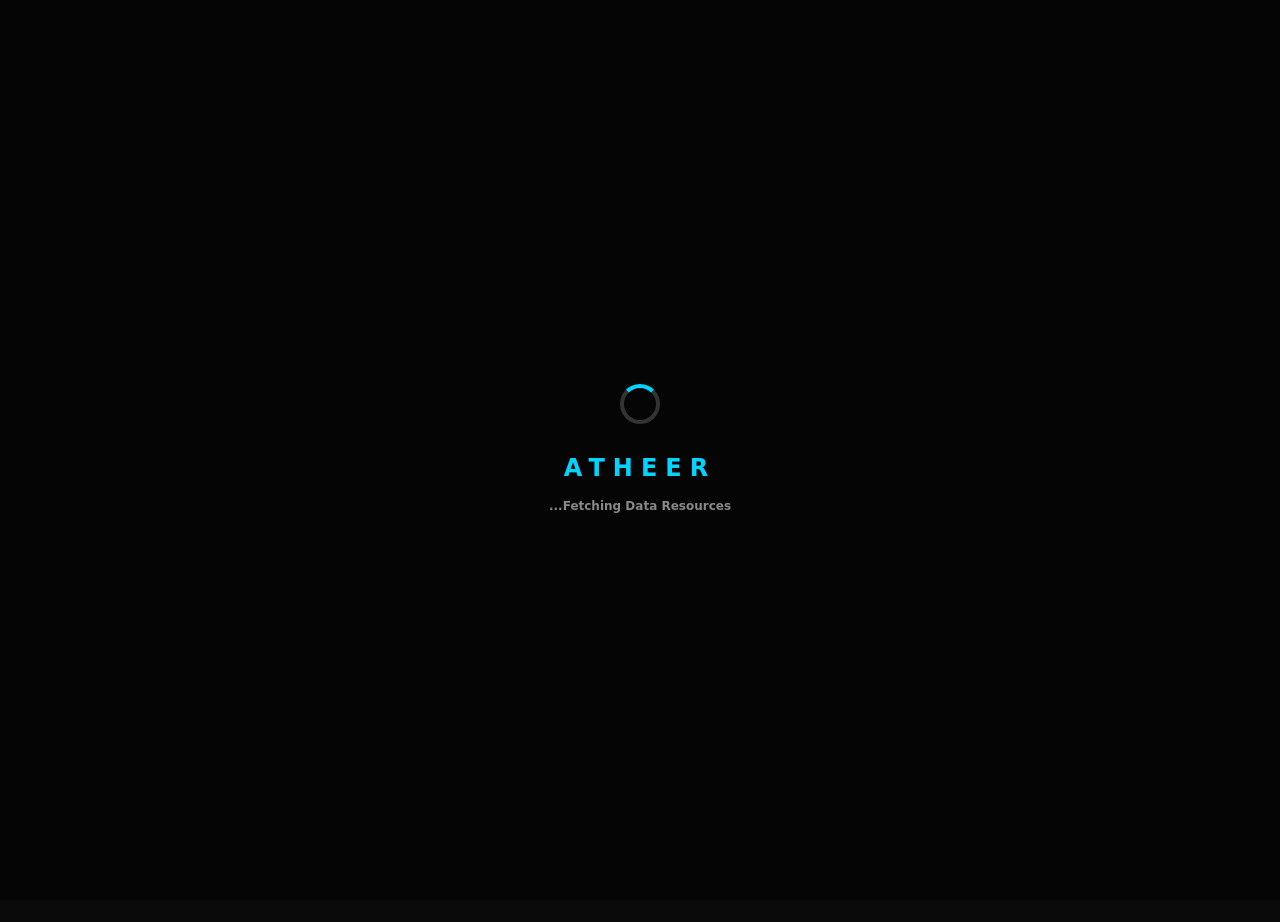
==== commit 3050e719: "Add files via upload" ====
--- a/index.html
+++ b/index.html
@@ -1,4 +1,3 @@
-
 <!DOCTYPE html>
 <html lang="ar" dir="rtl">
 <head>
@@ -955,21 +954,4 @@
     <footer style="background: var(--surface-deep); padding: 60px 5% 40px; border-top: 2px solid var(--border-thin); margin-top: 50px;">
         <div style="display: flex; flex-wrap: wrap; justify-content: space-between; gap: 40px; max-width: 1200px; margin: 0 auto;">
             <div style="flex: 2; min-width: 280px;">
-                <h2 style="color: var(--text-pure); font-size: 1.8rem; margin-bottom: 15px; font-weight: 900;">Atheer<span style="color:var(--accent-primary)">.</span></h2>
-                <p style="color: var(--text-muted); font-size: 13px; line-height: 1.8; max-width: 400px; font-weight: 600;">
-                    منصة قراءة بتصميم مسطح وسريع مصممة خصيصاً للتصفح عبر الهاتف. 
-                    نعتمد على تقنيات MangaDex API لتوفير أحدث الفصول المترجمة.
-                </p>
-            </div>
-            <div style="flex: 1; min-width: 200px;">
-                <h4 style="margin-bottom: 20px; font-size: 13px; color: var(--text-pure); font-weight: 800; text-transform: uppercase;">معلومات النظام</h4>
-                <div style="background: var(--surface-card); padding: 15px; border-radius: var(--radius-sm); border: 2px solid var(--border-thin); display: inline-block;">
-                    <p style="color: var(--accent-primary); font-size: 13px; font-weight: 800; margin-bottom: 5px;">Haitheem Dev</p>
-                    <p style="font-size: 11px; color: var(--text-muted); font-weight: 600;">Spck Editor Mobile Environment</p>
-                    <p style="font-size: 10px; color: var(--text-pure); margin-top: 10px; background: var(--surface-deep); padding: 4px 8px; border-radius: 4px; display: inline-block;">v6.2.1 Stable Flat Edition</p>
-                </div>
-            </div>
-        </div>
-    </footer>
-</body>
-</html>
+                <h2 style="color: var(--text-pure); font-size: 1.8rem; margin-bottom: 15px; font-weight: 900;">Atheer<span style="color
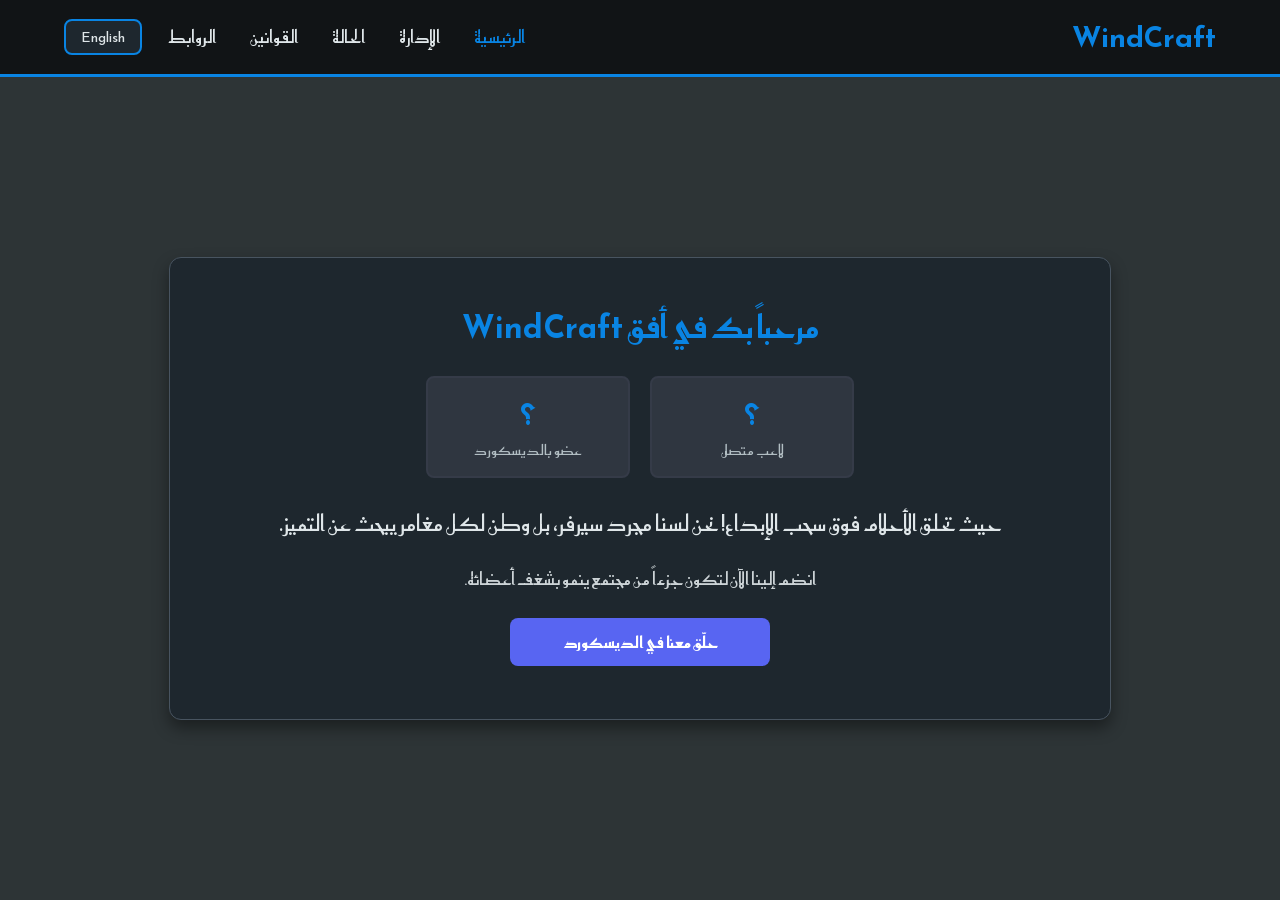
==== commit 641d9fa0: "Add files via upload" ====
--- a/index.html
+++ b/index.html
@@ -2,956 +2,414 @@
 <html lang="ar" dir="rtl">
 <head>
     <meta charset="UTF-8">
-    <meta name="viewport" content="width=device-width, initial-scale=1.0, maximum-scale=1.0, user-scalable=no, viewport-fit=cover">
-    <meta name="theme-color" content="#020202">
-    <meta name="description" content="Atheer Manga - المنصة العربية المتكاملة لقراءة المانجا">
-    <title>Atheer Manga | أثير للمانجا - النظام المتكامل v6.2.1</title>
-    
-    <script async crossorigin="anonymous" data-clerk-publishable-key="pk_test_Z2VuZXJvdXMtZWxlcGhhbnQtOTkuY2xlcmsuYWNjb3VudHMuZGV2JA" src="https://generous-elephant-99.clerk.accounts.dev/npm/@clerk/clerk-js@latest/dist/clerk.browser.js" type="text/javascript"></script>
-
+    <meta name="viewport" content="width=device-width, initial-scale=1.0">
+    <title>WindCraft | الموقع الرسمي</title>
+    <link href="https://fonts.googleapis.com/css2?family=Reem+Kufi:wght@400;700&family=Cairo:wght@400;700&display=swap" rel="stylesheet">
     <style>
-        /* ==========================================================
-           1. DESIGN SYSTEM & ARCHITECTURE (FLAT DESIGN)
-           ==========================================================
-           تم الاعتماد على التصميم المسطح بالكامل وإزالة أي تأثيرات زجاجية
-        */
         :root {
-            /* Solid Flat Colors */
-            --main-bg: #050505;
-            --surface-deep: #0a0a0a;
-            --surface-card: #121212;
-            --surface-hover: #1c1c1c;
-            --surface-active: #242424;
-            
-            /* Accent Colors */
-            --accent-primary: #00d4ff; 
-            --accent-secondary: #9d00ff;
-            --accent-glow: #00d4ff20;
-            --danger: #ff4757;
-            --success: #2ed573;
-            
-            /* Text & Typography */
-            --text-pure: #ffffff;
-            --text-muted: #888888;
-            --text-dark: #000000;
-            
-            /* Borders & Geometry */
-            --border-thin: #222222;
-            --border-thick: #333333;
-            --radius-xl: 24px;
-            --radius-lg: 16px;
-            --radius-md: 8px;
-            --radius-sm: 4px;
-            
-            /* Layout Structure */
-            --sidebar-w: 300px;
-            --header-h: 75px;
-            --transition-fast: 0.2s ease;
-            --transition-main: 0.3s cubic-bezier(0.4, 0, 0.2, 1);
-            --safe-top: env(safe-area-inset-top);
-        }
-
-        /* Basic Reset */
-        * { 
-            box-sizing: border-box; 
-            margin: 0; 
-            padding: 0; 
-            outline: none;
-            -webkit-tap-highlight-color: transparent; 
-        }
-        
+            --primary-blue: #0984e3;
+            --bg-dark: #2d3436;
+            --panel-bg: #1e272e;
+            --panel-border: #485460;
+            --text-light: #dfe6e9;
+            --pen-font: 'Reem Kufi', sans-serif;
+        }
+
         body {
-            background-color: var(--main-bg);
-            color: var(--text-pure);
-            font-family: 'Inter', system-ui, -apple-system, sans-serif;
-            line-height: 1.6;
-            overflow-x: hidden;
-            user-select: none;
-            -webkit-font-smoothing: antialiased;
-        }
-
-        /* Flat Scrollbar */
-        ::-webkit-scrollbar { width: 4px; }
-        ::-webkit-scrollbar-track { background: var(--main-bg); }
-        ::-webkit-scrollbar-thumb { background: var(--border-thick); border-radius: 0; }
-        ::-webkit-scrollbar-thumb:hover { background: var(--accent-primary); }
-
-        /* ==========================================================
-           2. ANIMATIONS & KEYFRAMES
-           ==========================================================
-        */
-        @keyframes fadeInScale { 
-            from { opacity: 0; transform: translateY(15px); } 
-            to { opacity: 1; transform: translateY(0); } 
-        }
-        @keyframes toastSlide { 
-            from { transform: translateX(100%); opacity: 0; } 
-            to { transform: translateX(0); opacity: 1; } 
-        }
-        @keyframes spin { 
-            to { transform: rotate(360deg); } 
-        }
-
-        .fade-in { animation: fadeInScale 0.4s var(--transition-main) forwards; }
-
-        /* ==========================================================
-           3. UI COMPONENTS (FLAT)
-           ==========================================================
-        */
-        
-        /* Flat Hero Banner */
-        .hero-banner {
-            height: 400px;
-            background-color: var(--surface-deep);
-            border-bottom: 2px solid var(--border-thin);
+            font-family: var(--pen-font);
+            margin: 0;
+            padding: 0;
+            color: var(--text-light);
+            min-height: 100vh;
             display: flex;
             flex-direction: column;
-            justify-content: flex-end;
-            padding: 60px 5%;
-            margin-bottom: 30px;
-            position: relative;
-            overflow: hidden;
-        }
-
-        .hero-title {
-            font-size: 3rem;
-            font-weight: 900;
-            color: var(--text-pure);
-            line-height: 1.2;
-            margin-bottom: 15px;
-        }
-
-        /* Flat Sidebar */
-        .atheer-sidebar {
-            position: fixed;
-            top: 0;
-            right: calc(var(--sidebar-w) * -1);
-            width: var(--sidebar-w);
-            height: 100vh;
-            background: var(--surface-deep);
-            z-index: 5000;
-            transition: right var(--transition-main);
-            border-left: 2px solid var(--border-thin);
-            padding: 30px 20px;
-            overflow-y: auto;
-        }
-        .atheer-sidebar.active { right: 0; }
-
-        .sidebar-overlay {
-            position: fixed;
-            inset: 0;
-            background: rgba(0,0,0,0.9);
-            z-index: 4500;
-            display: none;
-            opacity: 0;
-            transition: opacity var(--transition-main);
-        }
-        .sidebar-overlay.show { display: block; opacity: 1; }
-
-        /* Flat Navigation Buttons */
-        .nav-btn {
-            display: flex;
-            align-items: center;
-            padding: 12px 16px;
-            color: var(--text-muted);
-            background: transparent;
-            border-radius: var(--radius-sm);
-            margin-bottom: 5px;
-            transition: var(--transition-fast);
-            cursor: pointer;
-            border: 2px solid transparent;
-            font-size: 0.95rem;
-            font-weight: 600;
-        }
-        .nav-btn:hover { background: var(--surface-hover); color: var(--text-pure); }
-        .nav-btn.active { background: var(--surface-active); color: var(--accent-primary); border-left: 4px solid var(--accent-primary); }
-
-        /* Flat Manga Grid */
-        .manga-grid {
-            display: grid;
-            grid-template-columns: repeat(auto-fill, minmax(160px, 1fr));
-            gap: 20px;
-            margin-top: 20px;
-        }
-
-        /* Flat Manga Card */
-        .manga-card {
-            background: var(--surface-card);
-            border-radius: var(--radius-md);
-            overflow: hidden;
-            border: 2px solid var(--border-thin);
-            transition: var(--transition-fast);
-            cursor: pointer;
-            position: relative;
-            display: flex;
-            flex-direction: column;
-        }
-        .manga-card:hover { border-color: var(--accent-primary); background: var(--surface-hover); }
-        
-        .manga-card .cover-wrapper { position: relative; aspect-ratio: 2/3; overflow: hidden; background: var(--surface-deep); }
-        .manga-card .cover { width: 100%; height: 100%; object-fit: cover; }
-        
-        /* ==========================================================
-           4. HEADER & NAVIGATION (FLAT)
-           ==========================================================
-        */
-        header {
-            height: var(--header-h);
-            background: var(--surface-deep);
-            border-bottom: 2px solid var(--border-thin);
-            display: flex;
-            align-items: center;
-            padding: 0 5%;
-            position: sticky;
-            top: 0;
-            z-index: 3500;
-        }
-
-        .search-wrapper { flex-grow: 1; max-width: 500px; margin: 0 20px; position: relative; }
-        .search-wrapper input {
-            width: 100%;
-            background: var(--surface-card);
-            border: 2px solid var(--border-thin);
-            padding: 12px 20px;
-            border-radius: var(--radius-sm);
-            color: var(--text-pure);
-            font-size: 0.95rem;
-            transition: var(--transition-fast);
-        }
-        .search-wrapper input:focus { border-color: var(--accent-primary); background: var(--main-bg); }
-
-        /* Flat Toast Notification */
-        .atheer-toast {
-            position: fixed;
-            bottom: 30px;
-            right: 30px;
-            background: var(--surface-card);
-            border: 2px solid var(--border-thin);
-            border-right: 4px solid var(--accent-primary);
-            padding: 15px 25px;
-            border-radius: var(--radius-sm);
-            z-index: 9999;
-            animation: toastSlide 0.4s cubic-bezier(0.2, 0.8, 0.2, 1) forwards;
-            display: flex;
-            align-items: center;
-            gap: 15px;
-            font-weight: 600;
-            color: var(--text-pure);
-        }
-
-        /* ==========================================================
-           5. MODALS & READER (FLAT)
-           ==========================================================
-        */
-        .flat-modal-overlay {
-            position: fixed;
-            inset: 0;
-            background: rgba(0,0,0,0.95);
-            z-index: 7000;
-            display: none;
-            justify-content: center;
-            align-items: center;
-            padding: 20px;
-        }
-
-        .flat-modal-content {
-            background: var(--main-bg);
-            width: 100%;
-            max-width: 650px;
-            max-height: 90vh;
-            border-radius: var(--radius-md);
-            border: 2px solid var(--border-thin);
-            display: flex;
-            flex-direction: column;
-            overflow: hidden;
-        }
-
-        /* Settings Toggle Switch (Flat) */
-        .flat-toggle {
+            background-color: var(--bg-dark);
+            background-image: url('https://images.unsplash.com/photo-1534088568595-a066f410bcda?auto=format&fit=crop&w=1920&q=80');
+            background-size: cover;
+            background-position: center;
+            background-attachment: fixed;
+            background-blend-mode: overlay;
+            overflow-x: hidden;
+            transition: all 0.3s ease;
+        }
+
+        /* الملاحة بتصميم مسطح */
+        nav {
+            background-color: #111416;
+            padding: 15px 5%;
             display: flex;
             justify-content: space-between;
             align-items: center;
+            position: sticky;
+            top: 0;
+            z-index: 1000;
+            border-bottom: 3px solid var(--primary-blue);
+        }
+
+        .logo { 
+            font-size: 1.8rem; 
+            font-weight: bold; 
+            color: var(--primary-blue);
+        }
+
+        .nav-right { display: flex; align-items: center; gap: 10px; }
+
+        .nav-links button {
+            background: none;
+            border: none;
+            color: var(--text-light);
+            cursor: pointer;
+            font-family: var(--pen-font);
+            font-size: 1.1rem;
+            margin: 0 10px;
+            transition: 0.2s;
+        }
+
+        .nav-links button:hover, .nav-links button.active {
+            color: var(--primary-blue);
+        }
+
+        .lang-switch {
+            background-color: var(--panel-bg);
+            border: 2px solid var(--primary-blue);
+            color: var(--text-light);
+            padding: 5px 15px;
+            border-radius: 8px;
+            cursor: pointer;
+            font-family: var(--pen-font);
+            font-size: 0.9rem;
+            transition: 0.2s;
+        }
+        
+        .lang-switch:hover {
+            background-color: var(--primary-blue);
+            color: white;
+        }
+
+        .content-area {
+            flex: 1;
+            display: flex;
+            justify-content: center;
+            align-items: center;
+            padding: 40px 20px;
+        }
+
+        /* الصناديق بتصميم مسطح وعالي الأداء */
+        .panel-box {
+            background-color: var(--panel-bg);
+            border: 1px solid var(--panel-border);
+            border-radius: 12px;
+            padding: 45px;
+            width: 95%;
+            max-width: 850px;
+            box-shadow: 0 8px 16px rgba(0,0,0,0.4);
+            display: none;
+            animation: fadeIn 0.4s ease-out;
+            text-align: center;
+        }
+
+        .panel-box.active { display: block; }
+
+        @keyframes fadeIn {
+            from { opacity: 0; transform: scale(0.98); }
+            to { opacity: 1; transform: scale(1); }
+        }
+
+        h1, h2 { margin-top: 0; color: var(--primary-blue); }
+
+        /* إحصائيات API */
+        .stats-grid {
+            display: flex;
+            justify-content: center;
+            gap: 20px;
+            margin: 25px 0;
+            flex-wrap: wrap;
+        }
+
+        .stat-card {
+            background-color: #2f3640;
+            border: 2px solid #353b48;
+            padding: 15px 30px;
+            border-radius: 8px;
+            min-width: 140px;
+        }
+
+        .stat-value {
+            display: block;
+            font-size: 1.8rem;
+            font-weight: bold;
+            color: var(--primary-blue);
+        }
+
+        .stat-label {
+            font-size: 0.9rem;
+            color: #b2bec3;
+        }
+
+        .staff-grid { display: flex; justify-content: center; gap: 15px; flex-wrap: wrap; margin-top: 15px; }
+        
+        .staff-card {
+            background-color: #2f3640;
+            padding: 12px 20px;
+            border-radius: 8px;
+            border: 1px solid var(--panel-border);
+            min-width: 130px;
+        }
+
+        .btn {
+            display: inline-block;
+            padding: 12px 30px;
+            color: white;
+            text-decoration: none;
+            border-radius: 8px;
+            margin: 8px;
+            font-weight: bold;
+            transition: 0.2s;
+            min-width: 200px;
+            border: none;
+            cursor: pointer;
+        }
+        
+        .btn:hover { filter: brightness(1.1); transform: translateY(-2px); }
+        .btn-discord { background-color: #5865F2; }
+        .btn-insta { background-color: #E1306C; }
+        .btn-studio { background-color: #2d3436; border: 1px solid #636e72; }
+        .btn-yt { background-color: #ff0000; }
+
+        .rules-container {
+            text-align: right;
+            display: grid;
+            grid-template-columns: 1fr 1fr;
+            gap: 15px;
+            margin-top: 25px;
+        }
+        [dir="ltr"] .rules-container { text-align: left; }
+
+        .rule-item {
+            background-color: #2f3640;
             padding: 15px;
-            background: var(--surface-card);
-            border: 2px solid var(--border-thin);
-            border-radius: var(--radius-sm);
-            margin-bottom: 10px;
-            cursor: pointer;
-        }
-        .flat-toggle.active { border-color: var(--accent-primary); }
-        .toggle-indicator {
-            width: 40px; height: 20px; background: var(--border-thick); border-radius: 20px; position: relative;
-            transition: var(--transition-fast);
-        }
-        .toggle-indicator::after {
-            content: ''; position: absolute; top: 2px; right: 2px; width: 16px; height: 16px; 
-            background: var(--text-pure); border-radius: 50%; transition: var(--transition-fast);
-        }
-        .flat-toggle.active .toggle-indicator { background: var(--accent-primary); }
-        .flat-toggle.active .toggle-indicator::after { transform: translateX(-20px); }
-
-        /* Reader View */
-        #reader-overlay {
-            position: fixed; inset: 0; background: var(--main-bg); z-index: 8000; display: none; flex-direction: column;
-        }
-        .reader-header {
-            height: 60px; background: var(--surface-deep); border-bottom: 2px solid var(--border-thin);
-            display: flex; align-items: center; justify-content: space-between; padding: 0 20px;
-        }
-        .reader-scroll-area { flex-grow: 1; overflow-y: auto; background: var(--main-bg); }
-        .reader-scroll-area img { display: block; width: 100%; max-width: 800px; margin: 0 auto; }
-
-        /* Loading Spinner */
-        .loader-ring {
-            width: 40px; height: 40px; border: 4px solid var(--border-thick); border-top-color: var(--accent-primary);
-            border-radius: 50%; animation: spin 0.8s linear infinite;
-        }
-
-        /* Responsive Design */
+            border-right: 4px solid var(--primary-blue);
+            border-radius: 6px;
+        }
+        [dir="ltr"] .rule-item { border-right: none; border-left: 4px solid var(--primary-blue); }
+
+        code { background-color: #111; padding: 4px 10px; border-radius: 4px; color: var(--primary-blue); }
+
         @media (max-width: 768px) {
-            header { flex-direction: column; height: auto; padding: 15px 5%; gap: 15px; }
-            .search-wrapper { width: 100%; max-width: none; margin: 0; }
-            .hero-title { font-size: 2rem; }
-            .manga-grid { grid-template-columns: repeat(auto-fill, minmax(140px, 1fr)); }
-            .atheer-sidebar { width: 85%; max-width: 350px; }
+            nav { flex-direction: column; gap: 10px; padding: 15px 2%; }
+            .rules-container { grid-template-columns: 1fr; }
+            .nav-links button { font-size: 0.85rem; margin: 0 5px; }
         }
     </style>
 </head>
 <body>
 
-    <div id="boot-screen" style="position:fixed; inset:0; background:var(--main-bg); z-index:10000; display:flex; flex-direction:column; justify-content:center; align-items:center;">
-        <div class="loader-ring"></div>
-        <h2 style="margin-top:25px; letter-spacing:8px; color:var(--accent-primary); font-weight:900;">ATHEER</h2>
-        <p id="boot-log" style="font-size:12px; color:var(--text-muted); margin-top:10px; font-weight:600;">System Initialization...</p>
+    <nav>
+        <div class="logo">WindCraft</div>
+        <div class="nav-right">
+            <div class="nav-links">
+                <button onclick="openTab('home')" id="nav-home" class="active">الرئيسية</button>
+                <button onclick="openTab('staff')" id="nav-staff">الإدارة</button>
+                <button onclick="openTab('status')" id="nav-status">الحالة</button>
+                <button onclick="openTab('rules')" id="nav-rules">القوانين</button>
+                <button onclick="openTab('links')" id="nav-links">الروابط</button>
+            </div>
+            <button class="lang-switch" onclick="toggleLanguage()" id="lang-btn">English</button>
+        </div>
+    </nav>
+
+    <div class="content-area">
+        <div id="home" class="panel-box active">
+            <h1 id="h-title">مرحباً بك في أفق WindCraft</h1>
+            
+            <div class="stats-grid">
+                <div class="stat-card">
+                    <span class="stat-value" id="stat-mc">0</span>
+                    <span class="stat-label" id="label-mc">لاعب متصل</span>
+                </div>
+                <div class="stat-card">
+                    <span class="stat-value" id="stat-ds">0</span>
+                    <span class="stat-label" id="label-ds">عضو بالديسكورد</span>
+                </div>
+            </div>
+
+            <p id="h-desc1" style="font-size: 1.4rem; line-height: 1.8;">
+                حيث تحلق الأحلام فوق سحب الإبداع! نحن لسنا مجرد سيرفر، بل وطن لكل مغامر يبحث عن التميز والهدوء في آن واحد. 
+            </p>
+            <p id="h-desc2" style="font-size: 1.1rem; opacity: 0.9;">
+                انضم إلينا الآن لتكون جزءاً من مجتمع ينمو بشغف أعضائه، واستمتع بتجربة لعب فريدة.
+            </p>
+            <a href="https://discord.gg/qApK59WHu4" class="btn btn-discord" id="h-btn">حلّق معنا في الديسكورد</a>
+        </div>
+
+        <div id="staff" class="panel-box">
+            <h2 id="s-title">قادة الرحلة</h2>
+            <div class="staff-category">
+                <h3 style="color: #ff7675;" id="s-owners">الأونرز (Owners)</h3>
+                <div class="staff-grid">
+                    <div class="staff-card">ninderiu</div>
+                    <div class="staff-card">Haitheem</div>
+                    <div class="staff-card">youtess_v</div>
+                </div>
+            </div>
+            <div class="staff-category" style="margin-top: 30px;">
+                <h3 style="color: #55efc4;" id="s-helpers">المساعدين (Helpers)</h3>
+                <div class="staff-grid">
+                    <div class="staff-card">younes</div>
+                </div>
+            </div>
+        </div>
+
+        <div id="links" class="panel-box">
+            <h2 id="l-title">الجسور الخارجية</h2>
+            <div style="margin-top: 30px; display: flex; flex-direction: column; align-items: center;">
+                <a href="https://discord.gg/qApK59WHu4" class="btn btn-discord" id="l-disc">سيرفر الديسكورد</a>
+                <a href="https://lustmiststudio.github.io/lustmody/" class="btn btn-studio">LustMody Studio</a>
+                <a href="https://www.instagram.com/lustmist_studio?igsh=MTRkZjVyNndpOXg2eQ==" class="btn btn-insta">Instagram</a>
+                <a href="https://youtube.com/@hema_11_hm?si=rdJffDPD5LyjQDfH" class="btn btn-yt" id="l-yt1">قناة Hema الرسمية</a>
+                <a href="https://youtube.com/@lustmiststudio?si=_TvIcktK7BaQmnmH" class="btn btn-yt" id="l-yt2">قناة LustMist Studio</a>
+            </div>
+        </div>
+
+        <div id="status" class="panel-box">
+            <h2 id="st-title">رادار السيرفر</h2>
+            <div style="font-size: 1.25rem; line-height: 2.2;">
+                <p><span id="st-ip">العنوان الرقمي</span>: <code>nightwindss1.aternos.me</code></p>
+                <p><span id="st-port">المنفذ السريع</span>: <code>44963</code></p>
+                <p><span id="st-state-label">الوضعية الحالية</span>: <span id="srv-state">...</span></p>
+            </div>
+        </div>
+
+        <div id="rules" class="panel-box">
+            <h2 id="r-title">دستور WindCraft</h2>
+            <div class="rules-container" id="rules-list"></div>
+        </div>
     </div>
 
-    <div class="sidebar-overlay" id="sidebar-dimmer" onclick="AtheerUI.toggleSidebar(false)"></div>
-    
-    <aside class="atheer-sidebar" id="sidebar">
-        <div style="display:flex; justify-content:space-between; align-items:center; margin-bottom:30px; border-bottom: 2px solid var(--border-thin); padding-bottom: 15px;">
-            <span style="font-size:1.2rem; font-weight:900; color:var(--text-pure);">قائمة النظام</span>
-            <span style="font-size:1.8rem; cursor:pointer; color:var(--text-muted);" onclick="AtheerUI.toggleSidebar(false)">&times;</span>
-        </div>
-
-        <div id="sidebar-user-info" style="margin-bottom: 30px; display: none; background: var(--surface-card); padding: 15px; border-radius: var(--radius-sm); border: 2px solid var(--border-thin);">
-            <p style="font-size: 11px; color: var(--accent-primary); font-weight: bold; margin-bottom: 5px;">مرحباً بك</p>
-            <h4 id="sidebar-user-name" style="color: var(--text-pure); font-size: 14px; text-overflow: ellipsis; overflow: hidden;">--</h4>
-        </div>
-
-        <div id="history-section" style="margin-bottom: 30px; display: none;">
-            <p style="font-size: 11px; color: var(--text-muted); font-weight: 700; margin-bottom: 10px; text-transform: uppercase;">آخر قراءة</p>
-            <div id="resume-btn" class="nav-btn" style="background: var(--surface-card); border: 2px solid var(--accent-secondary);">
-                <div style="display:flex; flex-direction:column; align-items: flex-start;">
-                    <span id="hist-title" style="color:var(--text-pure); font-weight:700; font-size:12px; white-space:nowrap; overflow:hidden; text-overflow:ellipsis; max-width:180px;">--</span>
-                    <span id="hist-ch" style="font-size:11px; color: var(--text-muted);">الفصل --</span>
-                </div>
-            </div>
-        </div>
-
-        <div class="nav-section" style="margin-bottom: 30px;">
-            <p style="font-size: 11px; color: var(--text-muted); font-weight: 700; margin-bottom: 10px; text-transform: uppercase;">التنقل الأساسي</p>
-            <div class="nav-btn active" onclick="AtheerLogic.resetToHome()">الرئيسية</div>
-            
-            <div id="nav-favorites" class="nav-btn" onclick="AtheerLogic.showFavorites()" style="display: none;">مكتبتي (المفضلة)</div>
-            
-            <div class="nav-btn" onclick="AtheerLogic.getLucky()">استكشاف عشوائي</div>
-            <div class="nav-btn" onclick="AtheerUI.showSettings()">إعدادات النظام</div>
-        </div>
-
-        <div class="nav-section">
-            <p style="font-size: 11px; color: var(--text-muted); font-weight: 700; margin-bottom: 10px; text-transform: uppercase;">التصنيفات</p>
-            <div id="category-box" style="display:flex; flex-direction:column; gap:4px;"></div>
-        </div>
-    </aside>
-
-    <header>
-        <div style="display:flex; align-items:center; gap:20px; width:100%; justify-content:space-between;">
-            <div style="display:flex; align-items:center; gap:15px;">
-                <div style="cursor:pointer; font-size:1.5rem; color:var(--text-pure); background: var(--surface-card); padding: 5px 12px; border-radius: var(--radius-sm); border: 2px solid var(--border-thin);" onclick="AtheerUI.toggleSidebar(true)">☰</div>
-                <h1 style="cursor:pointer; font-weight:900; font-size: 1.5rem;" onclick="AtheerLogic.resetToHome()">Atheer<span style="color:var(--accent-primary)">.</span></h1>
-            </div>
-            
-            <div class="search-wrapper">
-                <input type="text" id="main-search" placeholder="ابحث عن مانجا، مانهوا، اسم المؤلف...">
-            </div>
-            
-            <div id="user-portal" style="display: flex; align-items: center; gap: 10px;">
-                <div id="clerk-user-mount"></div>
-                <button id="auth-trigger" class="nav-btn" style="margin:0; background:var(--text-pure); color:var(--text-dark); border: none; padding:8px 20px; display:none; font-weight: 800;">تسجيل الدخول</button>
-            </div>
-        </div>
-    </header>
-
-    <main id="primary-view">
-        <section class="hero-banner" id="hero-section">
-            <div class="fade-in">
-                <span style="background:var(--accent-primary); color:var(--text-dark); padding:6px 16px; border-radius:var(--radius-sm); font-size:11px; font-weight:800; margin-bottom:15px; display:inline-block;">النظام المحدث v6.2.1</span>
-                <h2 class="hero-title">عالم المانجا<br>بين يديك</h2>
-                <p style="color: var(--text-muted); font-size: 14px; max-width: 400px; font-weight: 600;">اقرأ فصولك المفضلة بسرعة عالية وبدون انقطاع مع واجهة مصممة خصيصاً للقراءة براحة.</p>
-            </div>
-        </section>
-
-        <div style="padding:0 5% 60px;">
-            <div style="display:flex; justify-content:space-between; align-items:center; margin-bottom:25px; border-bottom: 2px solid var(--border-thin); padding-bottom: 15px;">
-                <h2 id="current-view-title" style="font-size:1.4rem; font-weight:800; color: var(--text-pure);">أحدث الإضافات</h2>
-            </div>
-
-            <div class="manga-grid" id="main-grid"></div>
-
-            <div id="global-loader" style="text-align:center; padding:60px; display:none;">
-                <div class="loader-ring" style="display:inline-block;"></div>
-            </div>
-        </div>
-    </main>
-
-    <div id="details-modal" class="flat-modal-overlay">
-        <div class="flat-modal-content fade-in">
-            <div style="padding:20px; border-bottom:2px solid var(--border-thin); display:flex; justify-content:space-between; align-items:center; background: var(--surface-deep);">
-                <h3 id="modal-manga-name" style="font-size:1.2rem; font-weight: 800; color:var(--text-pure); white-space: nowrap; overflow: hidden; text-overflow: ellipsis; max-width: 80%;">--</h3>
-                <button class="nav-btn" style="padding: 5px 10px; margin: 0; background: transparent; border: none; font-size: 1.5rem;" onclick="AtheerUI.closeModals()">&times;</button>
-            </div>
-            
-            <div style="padding:15px 20px; display:flex; gap:10px; border-bottom: 2px solid var(--border-thin); background: var(--surface-card);">
-                <button class="nav-btn" style="flex:1; justify-content:center; background: var(--surface-deep); border-color: var(--border-thick);" id="fav-toggle-btn">إضافة للمفضلة</button>
-                <button class="nav-btn" style="flex:1; justify-content:center; background: var(--surface-deep); border-color: var(--border-thick);" onclick="AtheerLogic.shareManga()">مشاركة الرابط</button>
-            </div>
-
-            <div id="chapters-container" style="flex-grow:1; overflow-y:auto; padding:20px; background: var(--main-bg);"></div>
-        </div>
-    </div>
-
-    <div id="settings-modal" class="flat-modal-overlay">
-        <div class="flat-modal-content fade-in" style="max-width: 450px;">
-            <div style="padding:20px; border-bottom:2px solid var(--border-thin); background: var(--surface-deep);">
-                <h2 style="font-size: 1.2rem; font-weight: 800; color: var(--text-pure);">إعدادات النظام</h2>
-            </div>
-            
-            <div style="padding: 20px; background: var(--main-bg);">
-                <div class="flat-toggle" id="setting-quality" onclick="AtheerLogic.toggleSetting('quality')">
-                    <div>
-                        <p style="font-weight: 700; font-size: 14px; color: var(--text-pure);">توفير البيانات</p>
-                        <p style="font-size: 11px; color: var(--text-muted);">تقليل جودة الصور لتسريع التحميل</p>
-                    </div>
-                    <div class="toggle-indicator"></div>
-                </div>
-
-                <div class="flat-toggle active" id="setting-safe" onclick="AtheerLogic.toggleSetting('safe')">
-                    <div>
-                        <p style="font-weight: 700; font-size: 14px; color: var(--text-pure);">الوضع العائلي الآمن</p>
-                        <p style="font-size: 11px; color: var(--text-muted);">إخفاء المحتوى غير المناسب (NSFW)</p>
-                    </div>
-                    <div class="toggle-indicator"></div>
-                </div>
-                
-                <button class="nav-btn" style="width:100%; margin-top:20px; justify-content:center; background:var(--accent-primary); color:var(--text-dark); font-weight: 800; border: none;" onclick="AtheerUI.closeModals()">حفظ وإغلاق</button>
-            </div>
-        </div>
-    </div>
-
-    <div id="reader-overlay">
-        <div class="reader-header">
-            <button class="nav-btn" onclick="AtheerLogic.closeReader()" style="background:var(--surface-card); border: 2px solid var(--border-thick); margin:0;">رجوع</button>
-            <div style="text-align:center;">
-                <p id="reader-manga-title" style="font-size:11px; color:var(--text-muted); font-weight: 600;">--</p>
-                <p id="reader-current-ch" style="font-weight:800; color:var(--text-pure); font-size: 14px;">الفصل --</p>
-            </div>
-            <button class="nav-btn" onclick="AtheerLogic.reOpenDetailsFromReader()" style="background:var(--surface-card); border: 2px solid var(--border-thick); margin:0;">الفصول</button>
-        </div>
-        <div class="reader-scroll-area" id="reader-pages-box"></div>
-    </div>
-
     <script>
-        /**
-         * ATHEER CORE ENGINE v6.2.1 (Flat Edition)
-         * System engineered for high performance on mobile devices.
-         * Includes full Clerk.dev authentication integration.
-         */
-
-        const ATHEER_CONFIG = {
-            API: 'https://api.mangadex.org',
-            CDN: 'https://uploads.mangadex.org',
-            LIMIT: 24,
-            OFFSET: 0,
-            ACTIVE_ID: null,
-            ACTIVE_TITLE: '',
-            CHAPTERS: [],
-            GENRE: null,
-            SEARCH: '',
-            LOADING: false,
-            // Settings states
-            SETTINGS: {
-                dataSaver: localStorage.getItem('atheer_dataSaver') === 'true',
-                safeMode: localStorage.getItem('atheer_safeMode') !== 'false' // Default true
+        let currentLang = 'ar';
+        // ضع هنا آيدي سيرفر الديسكورد الخاص بك
+        const discordGuildID = "1214227702581694504"; 
+
+        const translations = {
+            ar: {
+                nav: { home: "الرئيسية", staff: "الإدارة", status: "الحالة", rules: "القوانين", links: "الروابط", lang: "English" },
+                home: { title: "مرحباً بك في أفق WindCraft", desc1: "حيث تحلق الأحلام فوق سحب الإبداع! نحن لسنا مجرد سيرفر، بل وطن لكل مغامر يبحث عن التميز.", desc2: "انضم إلينا الآن لتكون جزءاً من مجتمع ينمو بشغف أعضائه.", btn: "حلّق معنا في الديسكورد", mc_label: "لاعب متصل", ds_label: "عضو بالديسكورد" },
+                staff: { title: "قادة الرحلة", owners: "الأونرز (Owners)", helpers: "المساعدين (Helpers)" },
+                links: { title: "الجسور الخارجية", disc: "سيرفر الديسكورد", yt1: "قناة Hema الرسمية", yt2: "قناة LustMist Studio" },
+                status: { title: "رادار السيرفر", ip: "العنوان الرقمي", port: "المنفذ السريع", state: "الوضعية الحالية", online: "متصل ✅", offline: "مغلق ❌" },
+                rules: { title: "دستور WindCraft", list: [
+                    "1. الاحترام المتبادل هو حجر الأساس.",
+                    "2. يمنع منعاً باتاً الغش أو الهاك.",
+                    "3. حافظ على نظافة الدردشة من السبام.",
+                    "4. الروابط الخارجية تتطلب إذن الإدارة.",
+                    "5. اللباقة في القنوات الصوتية واجبة.",
+                    "6. تذاكر الدعم هي وسيلتك للمساعدة."
+                ]}
             },
-            FAVORITES: JSON.parse(localStorage.getItem('atheer_favs') || '[]')
-        };
-
-        /**
-         * AtheerUI: Object responsible for handling all DOM manipulations,
-         * toggles, and modal states strictly using the Flat Design system.
-         */
-        const AtheerUI = {
-            /** @param {string} msg - System initialization log message */
-            updateBootLog(msg) {
-                const el = document.getElementById('boot-log');
-                if(el) el.innerText = msg;
-            },
-
-            /** @param {boolean} show - Toggle sidebar visibility */
-            toggleSidebar(show) {
-                document.getElementById('sidebar').classList.toggle('active', show);
-                document.getElementById('sidebar-dimmer').classList.toggle('show', show);
-            },
-
-            closeModals() {
-                document.querySelectorAll('.flat-modal-overlay').forEach(el => el.style.display = 'none');
-            },
-
-            showSettings() {
-                this.toggleSidebar(false);
-                
-                // Set UI state based on logic state
-                const qualToggle = document.getElementById('setting-quality');
-                const safeToggle = document.getElementById('setting-safe');
-                
-                if(ATHEER_CONFIG.SETTINGS.dataSaver) qualToggle.classList.add('active');
-                else qualToggle.classList.remove('active');
-
-                if(ATHEER_CONFIG.SETTINGS.safeMode) safeToggle.classList.add('active');
-                else safeToggle.classList.remove('active');
-
-                document.getElementById('settings-modal').style.display = 'flex';
-            },
-
-            /** @param {string} msg - Message to display. @param {string} type - Toast type. */
-            toast(msg, type = 'info') {
-                const t = document.createElement('div');
-                t.className = 'atheer-toast';
-                
-                let icon = '⚡';
-                let borderColor = 'var(--accent-primary)';
-                
-                if(type === 'error') { icon = '❌'; borderColor = 'var(--danger)'; }
-                if(type === 'success') { icon = '✅'; borderColor = 'var(--success)'; }
-
-                t.style.borderRightColor = borderColor;
-                t.innerHTML = `<span>${icon}</span> <span style="font-size: 13px;">${msg}</span>`;
-                
-                document.body.appendChild(t);
-                setTimeout(() => {
-                    t.style.animation = 'toastSlide 0.4s reverse forwards';
-                    setTimeout(() => t.remove(), 400);
-                }, 3500);
-            },
-
-            renderSkeletons(count) {
-                const grid = document.getElementById('main-grid');
-                for(let i=0; i<count; i++) {
-                    const sk = document.createElement('div'); 
-                    sk.className = 'manga-card';
-                    sk.style.height = '280px';
-                    sk.style.background = 'var(--surface-hover)';
-                    grid.appendChild(sk);
-                }
+            en: {
+                nav: { home: "Home", staff: "Staff", status: "Status", rules: "Rules", links: "Links", lang: "العربية" },
+                home: { title: "Welcome to WindCraft Horizon", desc1: "Where dreams fly above the clouds of creativity! We are more than just a server.", desc2: "Join us now and be part of a community.", btn: "Join our Discord", mc_label: "Players Online", ds_label: "Discord Members" },
+                staff: { title: "Flight Leaders", owners: "Owners", helpers: "Helpers" },
+                links: { title: "External Bridges", disc: "Discord Server", yt1: "Hema Official", yt2: "LustMist Studio" },
+                status: { title: "Server Radar", ip: "Server Address", port: "Port", state: "Current Status", online: "Online ✅", offline: "Offline ❌" },
+                rules: { title: "WindCraft Constitution", list: [
+                    "1. Mutual respect is our foundation.",
+                    "2. Cheating or hacking is forbidden.",
+                    "3. Keep the chat clean from spam.",
+                    "4. External links require permission.",
+                    "5. Be polite in voice channels.",
+                    "6. Support tickets are your way to help."
+                ]}
             }
         };
 
-        /**
-         * AtheerLogic: Object handling all core functionalities, API requests,
-         * authentication state integration, and data processing.
-         */
-        const AtheerLogic = {
+        async function fetchAPIs() {
+            const t = translations[currentLang].status;
             
-            async initialize() {
-                AtheerUI.updateBootLog("Initializing Authentication...");
-                await this.setupAuth();
-
-                AtheerUI.updateBootLog("Fetching Data Resources...");
-                await this.loadTags();
-                await this.fetchManga(true);
-                this.checkHistory();
-                this.bindEvents();
-
-                // Boot Screen Dismissal
-                setTimeout(() => {
-                    const boot = document.getElementById('boot-screen');
-                    boot.style.opacity = '0';
-                    boot.style.transition = 'opacity 0.5s ease';
-                    setTimeout(() => boot.style.display = 'none', 500);
-                }, 1200);
-            },
-
-            /**
-             * Initializes Clerk JS and attaches event listeners to update UI
-             * dynamically when user logs in or out.
-             */
-            async setupAuth() {
-                try {
-                    // Clerk is loaded via script tag in <head>
-                    await window.Clerk.load();
-                    
-                    const btn = document.getElementById('auth-trigger');
-                    const mount = document.getElementById('clerk-user-mount');
-                    const sidebarUser = document.getElementById('sidebar-user-info');
-                    const sidebarName = document.getElementById('sidebar-user-name');
-                    const favNavBtn = document.getElementById('nav-favorites');
-
-                    // Listener for auth state changes
-                    window.Clerk.addListener(({ user }) => {
-                        if (user) {
-                            // User is Logged In
-                            btn.style.display = 'none';
-                            mount.style.display = 'block';
-                            window.Clerk.mountUserButton(mount);
-                            
-                            // Update Sidebar
-                            sidebarUser.style.display = 'block';
-                            sidebarName.innerText = user.firstName || user.username || 'Atheer Reader';
-                            favNavBtn.style.display = 'flex'; // Show Favorites button
-                            
-                            AtheerUI.toast("تم تسجيل الدخول بنجاح", "success");
-                        } else {
-                            // User is Guest
-                            btn.style.display = 'block';
-                            mount.style.display = 'none';
-                            
-                            // Update Sidebar
-                            sidebarUser.style.display = 'none';
-                            favNavBtn.style.display = 'none'; // Hide Favorites button
-
-                            btn.onclick = () => window.Clerk.openSignIn();
-                        }
-                    });
-                } catch(error) {
-                    console.error("Clerk Init Error:", error);
-                    AtheerUI.updateBootLog("Auth Bypass (Offline Mode)...");
+            // جلب بيانات الديسكورد
+            try {
+                const dsRes = await fetch(`https://discord.com/api/guilds/${discordGuildID}/widget.json`);
+                const dsData = await dsRes.json();
+                document.getElementById('stat-ds').innerText = dsData.presence_count || "0";
+            } catch (e) {
+                document.getElementById('stat-ds').innerText = "؟";
+            }
+
+            // جلب بيانات ماين كرافت
+            try {
+                const mcRes = await fetch(`https://api.mcsrvstat.us/2/nightwindss1.aternos.me:44963`);
+                const mcData = await mcRes.json();
+                
+                if(mcData.online) {
+                    document.getElementById('stat-mc').innerText = mcData.players.online;
+                    document.getElementById('srv-state').innerText = t.online;
+                    document.getElementById('srv-state').style.color = "#55efc4";
+                } else {
+                    document.getElementById('stat-mc').innerText = "0";
+                    document.getElementById('srv-state').innerText = t.offline;
+                    document.getElementById('srv-state').style.color = "#ff7675";
                 }
-            },
-
-            /** @param {boolean} reset - Whether to reset pagination and grid */
-            async fetchManga(reset = false) {
-                if (ATHEER_CONFIG.LOADING) return;
-                ATHEER_CONFIG.LOADING = true;
-
-                if (reset) {
-                    ATHEER_CONFIG.OFFSET = 0;
-                    document.getElementById('main-grid').innerHTML = '';
-                    AtheerUI.renderSkeletons(12); // Flat design loading placeholder
-                }
-
-                document.getElementById('global-loader').style.display = 'block';
-
-                let url = `${ATHEER_CONFIG.API}/manga?limit=${ATHEER_CONFIG.LIMIT}&offset=${ATHEER_CONFIG.OFFSET}&includes[]=cover_art`;
-                
-                if(ATHEER_CONFIG.SETTINGS.safeMode) {
-                    url += `&contentRating[]=safe&contentRating[]=suggestive`;
-                }
-
-                if (ATHEER_CONFIG.SEARCH) {
-                    url += `&title=${encodeURIComponent(ATHEER_CONFIG.SEARCH)}`;
-                } else if (ATHEER_CONFIG.GENRE) {
-                    url += `&includedTags[]=${ATHEER_CONFIG.GENRE}`;
-                } else {
-                    url += `&order[followedCount]=desc`;
-                }
-
-                try {
-                    const res = await fetch(url);
-                    if (!res.ok) throw new Error("Network Response Error");
-                    const data = await res.json();
-                    
-                    if (reset) document.getElementById('main-grid').innerHTML = '';
-                    this.renderCards(data.data);
-                    
-                    ATHEER_CONFIG.OFFSET += ATHEER_CONFIG.LIMIT;
-                } catch (error) {
-                    console.error("Fetch Error:", error);
-                    AtheerUI.toast("فشل في جلب البيانات، تحقق من اتصالك.", "error");
-                    if (reset) document.getElementById('main-grid').innerHTML = '<p style="text-align:center; padding: 20px; color: var(--text-muted);">لا توجد نتائج.</p>';
-                } finally {
-                    ATHEER_CONFIG.LOADING = false;
-                    document.getElementById('global-loader').style.display = 'none';
-                }
-            },
-
-            /** @param {Array} list - Array of MangaDex API manga objects */
-            renderCards(list) {
-                const grid = document.getElementById('main-grid');
-                list.forEach(m => {
-                    const id = m.id;
-                    const title = m.attributes.title.en || m.attributes.title.ar || Object.values(m.attributes.title)[0] || 'عنوان مجهول';
-                    const cover = m.relationships.find(r => r.type === 'cover_art');
-                    const fileName = cover ? cover.attributes.fileName : '';
-                    const imgUrl = fileName ? `${ATHEER_CONFIG.CDN}/covers/${id}/${fileName}.256.jpg` : 'https://via.placeholder.com/256x400/121212/ffffff?text=No+Cover';
-
-                    const el = document.createElement('div');
-                    el.className = 'manga-card fade-in';
-                    el.innerHTML = `
-                        <div class="cover-wrapper"><img src="${imgUrl}" class="cover" loading="lazy"></div>
-                        <div style="padding: 12px; background: var(--surface-card); border-top: 2px solid var(--border-thin);">
-                            <h4 style="font-size: 12px; font-weight: 700; color: var(--text-pure); height: 36px; overflow: hidden; line-height: 1.4;">${title}</h4>
-                        </div>
-                    `;
-                    el.onclick = () => this.openManga(id, title);
-                    grid.appendChild(el);
-                });
-            },
-
-            /** @param {string} id - Manga ID. @param {string} title - Manga Title. */
-            async openManga(id, title) {
-                ATHEER_CONFIG.ACTIVE_ID = id;
-                ATHEER_CONFIG.ACTIVE_TITLE = title;
-                
-                const modal = document.getElementById('details-modal');
-                const list = document.getElementById('chapters-container');
-                const favBtn = document.getElementById('fav-toggle-btn');
-                
-                document.getElementById('modal-manga-name').innerText = title;
-                modal.style.display = 'flex';
-                list.innerHTML = '<div style="text-align:center; padding:50px;"><div class="loader-ring" style="display:inline-block;"></div></div>';
-
-                // Check Favorite Status
-                const isFav = ATHEER_CONFIG.FAVORITES.some(f => f.id === id);
-                favBtn.innerText = isFav ? 'حذف من المفضلة' : 'إضافة للمفضلة';
-                favBtn.style.color = isFav ? 'var(--danger)' : 'var(--text-pure)';
-                favBtn.onclick = () => this.toggleFavorite(id, title);
-
-                try {
-                    const res = await fetch(`${ATHEER_CONFIG.API}/manga/${id}/feed?translatedLanguage[]=ar&translatedLanguage[]=en&order[chapter]=desc&limit=200`);
-                    if (!res.ok) throw new Error("Feed Error");
-                    const json = await res.json();
-                    
-                    ATHEER_CONFIG.CHAPTERS = json.data;
-                    
-                    if(ATHEER_CONFIG.CHAPTERS.length === 0) {
-                        list.innerHTML = '<p style="text-align:center; color:var(--text-muted);">لا توجد فصول مترجمة متوفرة حالياً.</p>';
-                        return;
-                    }
-
-                    list.innerHTML = ATHEER_CONFIG.CHAPTERS.map((ch, i) => `
-                        <div class="nav-btn" onclick="AtheerLogic.startReader(${i})" style="justify-content: space-between; background: var(--surface-card); border: 2px solid var(--border-thin); margin-bottom: 8px;">
-                            <span style="font-weight: 700; color: var(--text-pure);">الفصل ${ch.attributes.chapter || 'غير مرقم'}</span>
-                            <span style="font-size:10px; font-weight: 800; background: var(--surface-deep); padding: 3px 8px; border-radius: 4px; color: var(--accent-primary);">${ch.attributes.translatedLanguage.toUpperCase()}</span>
-                        </div>
-                    `).join('');
-                } catch(error) { 
-                    list.innerHTML = '<p style="text-align:center; color:var(--danger);">حدث خطأ أثناء تحميل الفصول.</p>'; 
-                }
-            },
-
-            /** @param {number} idx - Index of chapter in ATHEER_CONFIG.CHAPTERS array */
-            async startReader(idx) {
-                const ch = ATHEER_CONFIG.CHAPTERS[idx];
-                const box = document.getElementById('reader-pages-box');
-                
-                document.getElementById('reader-overlay').style.display = 'flex';
-                document.body.style.overflow = 'hidden';
-                document.getElementById('reader-manga-title').innerText = ATHEER_CONFIG.ACTIVE_TITLE;
-                document.getElementById('reader-current-ch').innerText = `الفصل ${ch.attributes.chapter}`;
-                
-                box.innerHTML = '<div style="text-align:center; padding:100px;"><div class="loader-ring" style="display:inline-block;"></div><p style="margin-top:20px; font-size:12px; font-weight:600; color:var(--text-muted);">جاري تجهيز الصفحات...</p></div>';
-
-                try {
-                    const res = await fetch(`${ATHEER_CONFIG.API}/at-home/server/${ch.id}`);
-                    if(!res.ok) throw new Error("Pages Error");
-                    const json = await res.json();
-                    
-                    const qualityKey = ATHEER_CONFIG.SETTINGS.dataSaver ? 'dataSaver' : 'data';
-                    
-                    box.innerHTML = json.chapter[qualityKey].map(img => `
-                        <img src="${json.baseUrl}/${qualityKey}/${json.chapter.hash}/${img}" loading="lazy" style="background: var(--surface-deep); min-height: 400px;">
-                    `).join('');
-                    
-                    this.saveHistory(ATHEER_CONFIG.ACTIVE_ID, ATHEER_CONFIG.ACTIVE_TITLE, idx, ch.attributes.chapter);
-                    box.scrollTop = 0;
-                } catch(error) { 
-                    box.innerHTML = '<div style="text-align:center; padding:50px;"><p style="color:var(--danger);">فشل تحميل صور الفصل.</p><button class="nav-btn" onclick="AtheerLogic.startReader('+idx+')" style="display:inline-flex; margin-top:15px; border:2px solid var(--border-thick);">إعادة المحاولة</button></div>';
-                }
-            },
-
-            /** @param {string} settingId - The setting key to toggle ('quality' or 'safe') */
-            toggleSetting(settingId) {
-                const toggle = document.getElementById(`setting-${settingId}`);
-                toggle.classList.toggle('active');
-                
-                if(settingId === 'quality') {
-                    ATHEER_CONFIG.SETTINGS.dataSaver = toggle.classList.contains('active');
-                    localStorage.setItem('atheer_dataSaver', ATHEER_CONFIG.SETTINGS.dataSaver);
-                    AtheerUI.toast(ATHEER_CONFIG.SETTINGS.dataSaver ? "تم تفعيل توفير البيانات" : "تم اختيار الجودة العالية");
-                } 
-                else if(settingId === 'safe') {
-                    ATHEER_CONFIG.SETTINGS.safeMode = toggle.classList.contains('active');
-                    localStorage.setItem('atheer_safeMode', ATHEER_CONFIG.SETTINGS.safeMode);
-                    AtheerUI.toast("تم تحديث الفلتر العائلي. سيتم التطبيق عند التحديث القادم.");
-                }
-            },
-
-            toggleFavorite(id, title) {
-                // Must be logged in conceptually, but we store in local storage for now
-                if(!window.Clerk || !window.Clerk.user) {
-                    AtheerUI.toast("يفضل تسجيل الدخول لحفظ المفضلة سحابياً.", "info");
-                }
-
-                const idx = ATHEER_CONFIG.FAVORITES.findIndex(f => f.id === id);
-                if(idx > -1) {
-                    ATHEER_CONFIG.FAVORITES.splice(idx, 1);
-                    AtheerUI.toast("تمت الإزالة من المفضلة");
-                } else {
-                    ATHEER_CONFIG.FAVORITES.push({id, title});
-                    AtheerUI.toast("تمت الإضافة للمفضلة", "success");
-                }
-                
-                localStorage.setItem('atheer_favs', JSON.stringify(ATHEER_CONFIG.FAVORITES));
-                this.openManga(id, title); // Refresh modal UI
-            },
-
-            showFavorites() {
-                AtheerUI.toggleSidebar(false);
-                if(ATHEER_CONFIG.FAVORITES.length === 0) {
-                    AtheerUI.toast("مكتبتك فارغة حالياً.", "info");
-                    return;
-                }
-                
-                ATHEER_CONFIG.GENRE = null;
-                ATHEER_CONFIG.SEARCH = '';
-                document.getElementById('current-view-title').innerText = 'مكتبتي (المفضلة)';
-                document.getElementById('hero-section').style.display = 'none';
-                
-                const grid = document.getElementById('main-grid');
-                grid.innerHTML = '';
-                
-                // Fetch details for each favorite item manually
-                ATHEER_CONFIG.FAVORITES.forEach(async (fav) => {
-                    try {
-                        const res = await fetch(`${ATHEER_CONFIG.API}/manga/${fav.id}?includes[]=cover_art`);
-                        const json = await res.json();
-                        this.renderCards([json.data]);
-                    } catch(e) {}
-                });
-            },
-
-            shareManga() {
-                const text = `اقرأ مانجا ${ATHEER_CONFIG.ACTIVE_TITLE} على منصة أثير!`;
-                if(navigator.share) {
-                    navigator.share({ title: 'Atheer Manga', text: text, url: window.location.href });
-                } else {
-                    navigator.clipboard.writeText(text);
-                    AtheerUI.toast("تم نسخ رابط المانجا!", "success");
-                }
-            },
-
-            async loadTags() {
-                try {
-                    const res = await fetch(`${ATHEER_CONFIG.API}/manga/tag`);
-                    const json = await res.json();
-                    const box = document.getElementById('category-box');
-                    
-                    // Filter logic to show main genres
-                    const validTags = json.data.filter(t => t.attributes.group === 'genre').slice(0, 12);
-                    
-                    validTags.forEach(tag => {
-                        const btn = document.createElement('div');
-                        btn.className = 'nav-btn';
-                        btn.style.border = '2px solid var(--border-thin)';
-                        btn.innerHTML = `<span style="font-weight: 700;"># ${tag.attributes.name.en}</span>`;
-                        btn.onclick = () => {
-                            ATHEER_CONFIG.GENRE = tag.id;
-                            ATHEER_CONFIG.SEARCH = '';
-                            document.getElementById('current-view-title').innerText = `تصنيف: ${tag.attributes.name.en}`;
-                            AtheerUI.toggleSidebar(false);
-                            this.fetchManga(true);
-                        };
-                        box.appendChild(btn);
-                    });
-                } catch(e) { console.error("Tags fetch error"); }
-            },
-
-            saveHistory(id, title, idx, label) {
-                const data = { id, title, idx, label, t: Date.now() };
-                localStorage.setItem('atheer_history', JSON.stringify(data));
-                this.checkHistory();
-            },
-
-            checkHistory() {
-                const h = localStorage.getItem('atheer_history');
-                if(h) {
-                    const d = JSON.parse(h);
-                    document.getElementById('history-section').style.display = 'block';
-                    document.getElementById('hist-title').innerText = d.title;
-                    document.getElementById('hist-ch').innerText = `استكمال فصل ${d.label}`;
-                    document.getElementById('resume-btn').onclick = () => {
-                        AtheerUI.toggleSidebar(false);
-                        this.openManga(d.id, d.title).then(() => this.startReader(d.idx));
-                    };
-                }
-            },
-
-            resetToHome() {
-                ATHEER_CONFIG.GENRE = null;
-                ATHEER_CONFIG.SEARCH = '';
-                document.getElementById('main-search').value = '';
-                document.getElementById('current-view-title').innerText = 'أحدث الإضافات';
-                document.getElementById('hero-section').style.display = 'flex';
-                AtheerUI.toggleSidebar(false);
-                this.fetchManga(true);
-            },
-
-            async getLucky() {
-                AtheerUI.toggleSidebar(false);
-                AtheerUI.toast("جاري البحث في قاعدة البيانات...");
-                try {
-                    let url = `${ATHEER_CONFIG.API}/manga/random?includes[]=cover_art`;
-                    if(ATHEER_CONFIG.SETTINGS.safeMode) url += `&contentRating[]=safe`;
-                    
-                    const res = await fetch(url);
-                    const json = await res.json();
-                    
-                    const title = json.data.attributes.title.en || json.data.attributes.title.ar || Object.values(json.data.attributes.title)[0] || 'Unknown';
-                    this.openManga(json.data.id, title);
-                } catch(e) { AtheerUI.toast("حدث خطأ في النظام", "error"); }
-            },
-
-            bindEvents() {
-                let timer;
-                const searchInput = document.getElementById('main-search');
-                
-                searchInput.addEventListener('input', (e) => {
-                    clearTimeout(timer);
-                    timer = setTimeout(() => {
-                        ATHEER_CONFIG.SEARCH = e.target.value;
-                        if(ATHEER_CONFIG.SEARCH) document.getElementById('hero-section').style.display = 'none';
-                        else document.getElementById('hero-section').style.display = 'flex';
-                        
-                        document.getElementById('current-view-title').innerText = ATHEER_CONFIG.SEARCH ? 'نتائج البحث' : 'أحدث الإضافات';
-                        this.fetchManga(true);
-                    }, 800);
-                });
-
-                // Infinite Scroll Pagination
-                window.addEventListener('scroll', () => {
-                    if ((window.innerHeight + window.scrollY) >= document.body.offsetHeight - 800) {
-                        this.fetchManga();
-                    }
-                });
-            },
-
-            closeReader() { 
-                document.getElementById('reader-overlay').style.display = 'none'; 
-                document.body.style.overflow = 'auto'; 
-                document.getElementById('reader-pages-box').innerHTML = ''; // Clear memory
-            },
+            } catch (e) {
+                document.getElementById('stat-mc').innerText = "؟";
+                document.getElementById('srv-state').innerText = "خطأ في الاتصال";
+            }
+        }
+
+        function updateUI() {
+            const t = translations[currentLang];
+            document.documentElement.lang = currentLang;
+            document.documentElement.dir = currentLang === 'ar' ? 'rtl' : 'ltr';
             
-            reOpenDetailsFromReader() { 
-                this.closeReader(); 
-                this.openManga(ATHEER_CONFIG.ACTIVE_ID, ATHEER_CONFIG.ACTIVE_TITLE); 
-            }
-        };
-
-        // System Boot
-        document.addEventListener('DOMContentLoaded', () => AtheerLogic.initialize());
+            document.getElementById('nav-home').innerText = t.nav.home;
+            document.getElementById('nav-staff').innerText = t.nav.staff;
+            document.getElementById('nav-status').innerText = t.nav.status;
+            document.getElementById('nav-rules').innerText = t.nav.rules;
+            document.getElementById('nav-links').innerText = t.nav.links;
+            document.getElementById('lang-btn').innerText = t.nav.lang;
+
+            document.getElementById('h-title').innerText = t.home.title;
+            document.getElementById('h-desc1').innerText = t.home.desc1;
+            document.getElementById('h-desc2').innerText = t.home.desc2;
+            document.getElementById('h-btn').innerText = t.home.btn;
+            document.getElementById('label-mc').innerText = t.home.mc_label;
+            document.getElementById('label-ds').innerText = t.home.ds_label;
+
+            document.getElementById('s-title').innerText = t.staff.title;
+            document.getElementById('s-owners').innerText = t.staff.owners;
+            document.getElementById('s-helpers').innerText = t.staff.helpers;
+
+            document.getElementById('l-title').innerText = t.links.title;
+            document.getElementById('l-disc').innerText = t.links.disc;
+            document.getElementById('l-yt1').innerText = t.links.yt1;
+            document.getElementById('l-yt2').innerText = t.links.yt2;
+
+            document.getElementById('st-title').innerText = t.status.title;
+            document.getElementById('st-ip').innerText = t.status.ip;
+            document.getElementById('st-port').innerText = t.status.port;
+            document.getElementById('st-state-label').innerText = t.status.state;
+
+            document.getElementById('r-title').innerText = t.rules.title;
+            const rList = document.getElementById('rules-list');
+            rList.innerHTML = t.rules.list.map(r => `<div class="rule-item">${r}</div>`).join('');
+
+            fetchAPIs();
+        }
+
+        function toggleLanguage() {
+            currentLang = currentLang === 'ar' ? 'en' : 'ar';
+            updateUI();
+        }
+
+        function openTab(tabId) {
+            document.querySelectorAll('.panel-box').forEach(box => box.classList.remove('active'));
+            document.querySelectorAll('.nav-links button').forEach(btn => btn.classList.remove('active'));
+            document.getElementById(tabId).classList.add('active');
+            event.currentTarget.classList.add('active');
+        }
+
+        updateUI();
+        setInterval(fetchAPIs, 30000); // تحديث الإحصائيات كل 30 ثانية
     </script>
-
-    <footer style="background: var(--surface-deep); padding: 60px 5% 40px; border-top: 2px solid var(--border-thin); margin-top: 50px;">
-        <div style="display: flex; flex-wrap: wrap; justify-content: space-between; gap: 40px; max-width: 1200px; margin: 0 auto;">
-            <div style="flex: 2; min-width: 280px;">
-                <h2 style="color: var(--text-pure); font-size: 1.8rem; margin-bottom: 15px; font-weight: 900;">Atheer<span style="color
+</body>
+</html>
